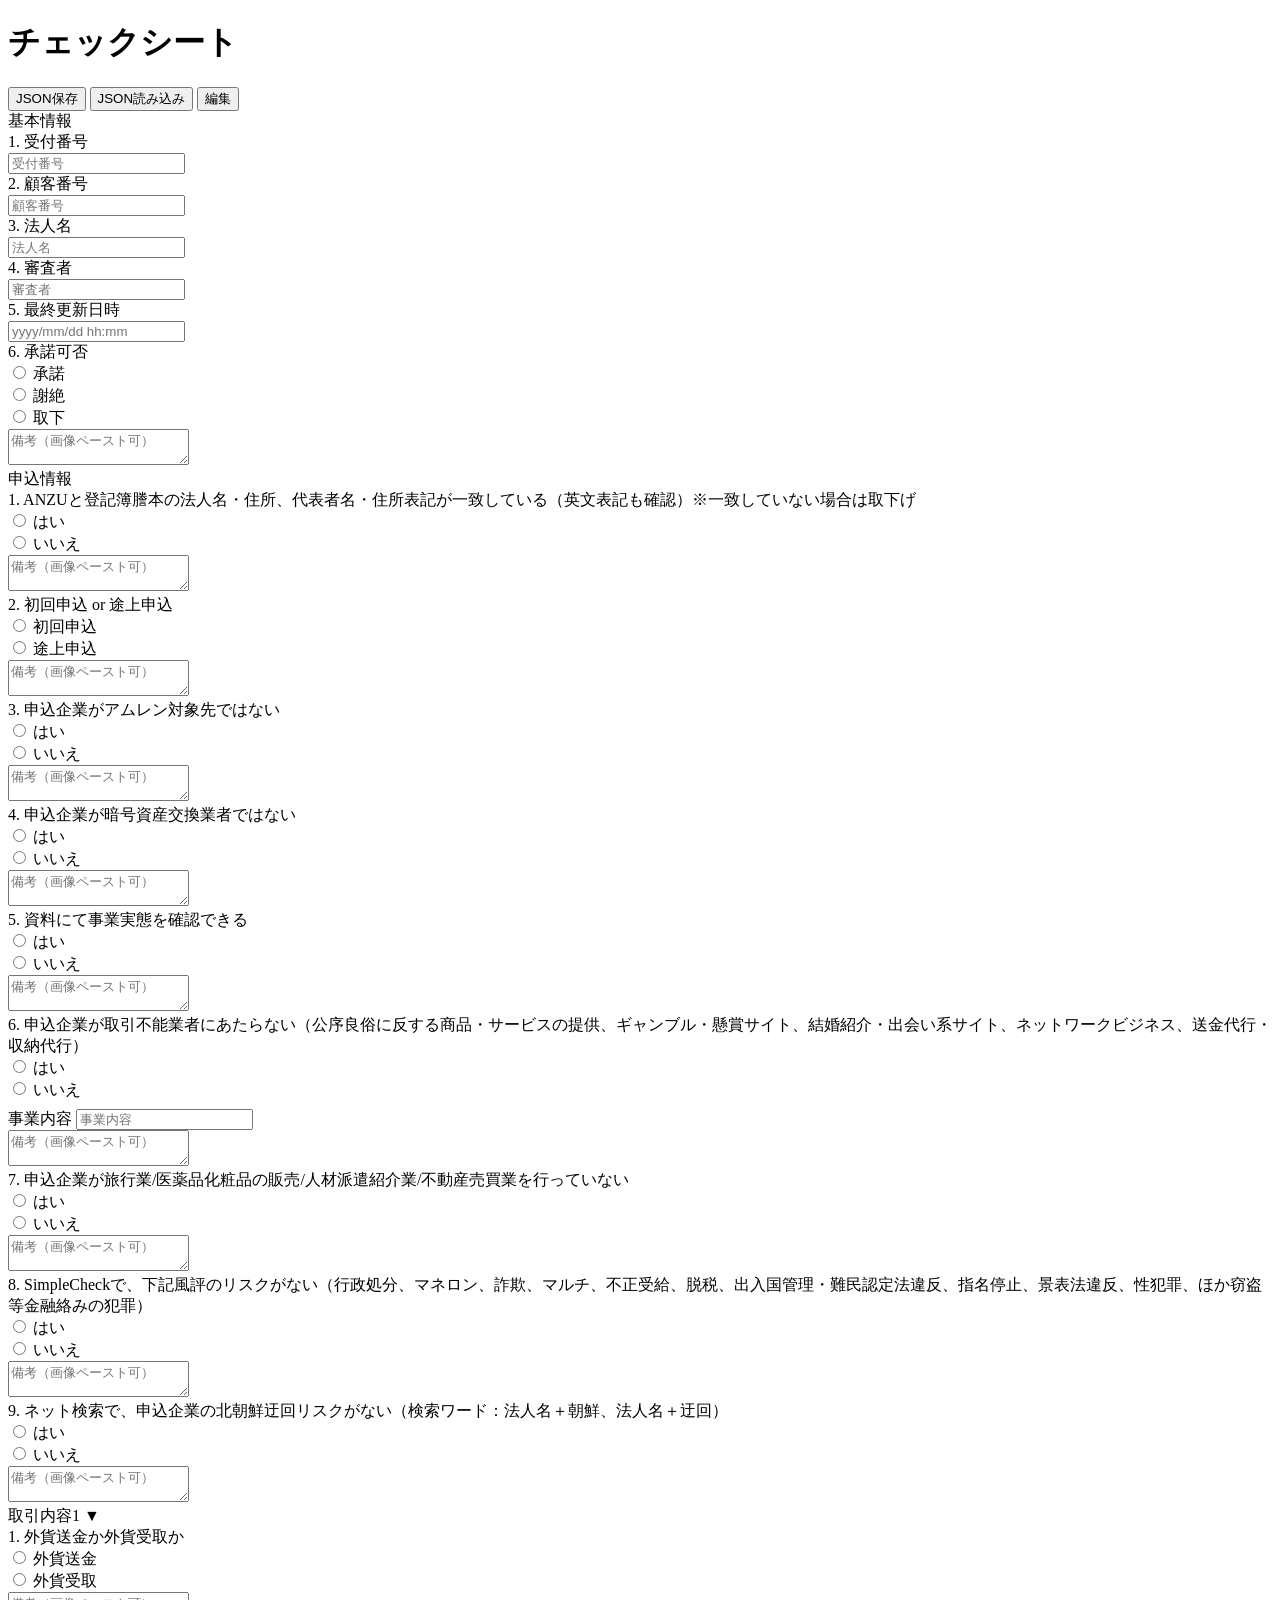
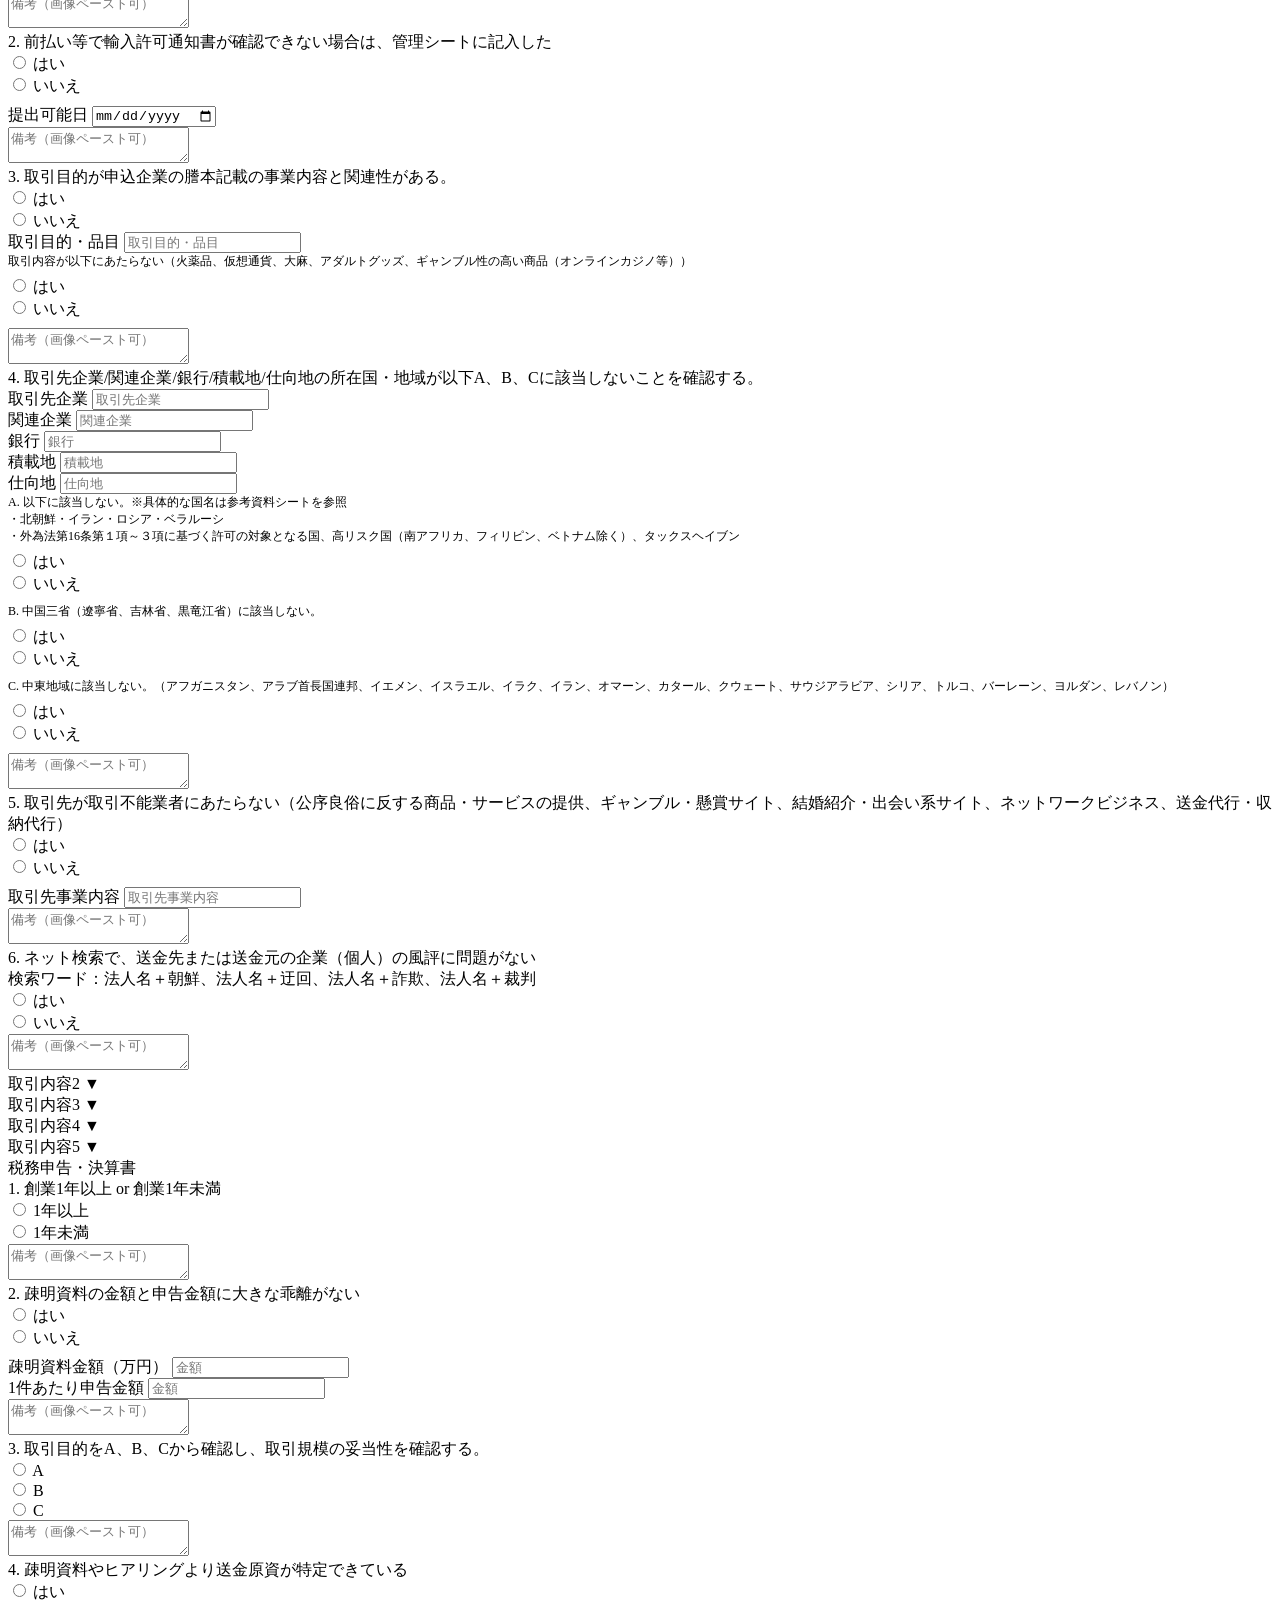
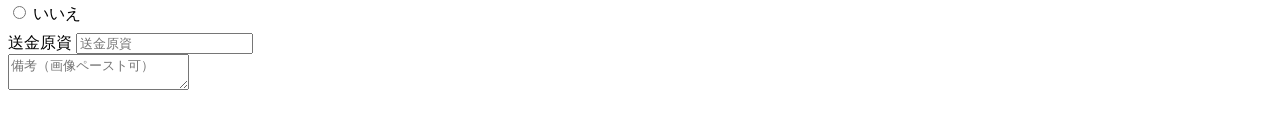
==== index.html @ 04774660 "Create index.html" ====
<!DOCTYPE html>
<html lang="ja">
<head>
    <meta charset="UTF-8">
    <meta name="viewport" content="width=device-width, initial-scale=1.0">
    <title>チェックシート</title>
    <link rel="stylesheet" href="css/base.css">
</head>
<body>
    <div class="container">
        <div class="header">
            <h1>チェックシート</h1>
            <div class="button-group">
                <button class="btn" onclick="saveToJSON()">JSON保存</button>
                <button class="btn" onclick="document.getElementById('loadFile').click()">JSON読み込み</button>
                <input type="file" id="loadFile" accept=".json" style="display: none;" onchange="loadFromJSON(event)">
                <button class="btn" id="editButton" onclick="enableEditMode()">編集</button>
            </div>
        </div>

        <!-- 基本情報セクション -->
        <div class="section">
            <div class="section-header">基本情報</div>
            <div class="section-content basic-info">
                <div class="question-row">
                    <div class="question-title">1. 受付番号</div>
                    <div class="question-input">
                        <input type="number" class="form-control" data-field="receptionNumber" placeholder="受付番号">
                    </div>
                </div>
                
                <div class="question-row">
                    <div class="question-title">2. 顧客番号</div>
                    <div class="question-input">
                        <input type="number" class="form-control" data-field="customerNumber" placeholder="顧客番号">
                    </div>
                </div>
                
                <div class="question-row">
                    <div class="question-title">3. 法人名</div>
                    <div class="question-input">
                        <input type="text" class="form-control" data-field="companyName" placeholder="法人名">
                    </div>
                </div>
                
                <div class="question-row">
                    <div class="question-title">4. 審査者</div>
                    <div class="question-input">
                        <input type="text" class="form-control" data-field="reviewer" placeholder="審査者">
                    </div>
                </div>
                
                <div class="question-row">
                    <div class="question-title">5. 最終更新日時</div>
                    <div class="question-input">
                        <input type="text" class="form-control" data-field="lastUpdateDate" readonly placeholder="yyyy/mm/dd hh:mm">
                    </div>
                </div>
                
                <div class="question-row">
                    <div class="question-title">6. 承諾可否</div>
                    <div class="question-input">
                        <div class="radio-group">
                            <div class="radio-item">
                                <input type="radio" name="approvalStatus" value="承諾" data-field="approvalStatus" id="approval-yes">
                                <label for="approval-yes">承諾</label>
                            </div>
                            <div class="radio-item">
                                <input type="radio" name="approvalStatus" value="謝絶" data-field="approvalStatus" id="approval-no">
                                <label for="approval-no">謝絶</label>
                            </div>
                            <div class="radio-item">
                                <input type="radio" name="approvalStatus" value="取下" data-field="approvalStatus" id="approval-withdraw">
                                <label for="approval-withdraw">取下</label>
                            </div>
                        </div>
                        <div class="remarks-section">
                            
                            <textarea class="remarks-textarea" data-field="basic-info_comment" placeholder="備考（画像ペースト可）" onpaste="handlePaste(event, 'basic-info_image')"></textarea>
                            <div class="image-thumbnails" data-images="basic-info_image">
                        </div>
                    </div>
                </div>
            </div>
        </div>

        <!-- 申込情報セクション -->
        <div class="section">
            <div class="section-header">申込情報</div>
            <div class="section-content">
                <div class="question-row">
                    <div class="question-title">1. ANZUと登記簿謄本の法人名・住所、代表者名・住所表記が一致している（英文表記も確認）※一致していない場合は取下げ</div>
                    <div class="question-input">
                        <div class="radio-group">
                            <div class="radio-item">
                                <input type="radio" name="nameAddressMatch" value="はい" data-field="nameAddressMatch" id="name-match-yes">
                                <label for="name-match-yes">はい</label>
                            </div>
                            <div class="radio-item">
                                <input type="radio" name="nameAddressMatch" value="いいえ" data-field="nameAddressMatch" id="name-match-no">
                                <label for="name-match-no">いいえ</label>
                            </div>
                        </div>
                    </div>
                    <div class="remarks-section">
                        
                        <textarea class="remarks-textarea" data-field="applicant_q1_comment" placeholder="備考（画像ペースト可）" onpaste="handlePaste(event, 'applicant_q1_image')"></textarea>
                        <div class="image-thumbnails" data-images="applicant_q1_image"></div>
                        
                    </div>
                </div>

                <div class="question-row">
                    <div class="question-title">2. 初回申込 or 途上申込</div>
                    <div class="question-input">
                        <div class="radio-group">
                            <div class="radio-item">
                                <input type="radio" name="applicationType" value="初回申込" data-field="applicationType" id="first-app" onchange="updateDynamicFields()">
                                <label for="first-app">初回申込</label>
                            </div>
                            <div class="radio-item">
                                <input type="radio" name="applicationType" value="途上申込" data-field="applicationType" id="ongoing-app" onchange="updateDynamicFields()">
                                <label for="ongoing-app">途上申込</label>
                            </div>
                        </div>
                        
                        <div class="nested-question" id="changeContentQuestion" style="display: none;">
                            <div style="font-size: 12px; margin-bottom: 6px;">変更内容が以下のいずれかである。（利用目的、取引金額、取引件数）</div>
                            <div class="radio-group">
                                <div class="radio-item">
                                    <input type="radio" name="changeContent" value="はい" data-field="changeContent" id="change-yes" onchange="updateDynamicFields()">
                                    <label for="change-yes">はい</label>
                                </div>
                                <div class="radio-item">
                                    <input type="radio" name="changeContent" value="いいえ" data-field="changeContent" id="change-no" onchange="updateDynamicFields()">
                                    <label for="change-no">いいえ</label>
                                </div>
                            </div>
                        </div>
                    </div>
                    <div class="remarks-section">
                        
                        <textarea class="remarks-textarea" data-field="applicant_q2_comment" placeholder="備考（画像ペースト可）" onpaste="handlePaste(event, 'applicant_q2_image')"></textarea>
                        <div class="image-thumbnails" data-images="applicant_q2_image"></div>
                    </div>
                </div>

                <div class="question-row" data-dynamic="applicant_q3">
                    <div class="question-title">3. 申込企業がアムレン対象先ではない</div>
                    <div class="question-input">
                        <div class="radio-group">
                            <div class="radio-item">
                                <input type="radio" name="notAmren" value="はい" data-field="notAmren" id="not-amren-yes">
                                <label for="not-amren-yes">はい</label>
                            </div>
                            <div class="radio-item">
                                <input type="radio" name="notAmren" value="いいえ" data-field="notAmren" id="not-amren-no">
                                <label for="not-amren-no">いいえ</label>
                            </div>
                        </div>
                    </div>
                    <div class="remarks-section">
                        
                        <textarea class="remarks-textarea" data-field="applicant_q3_comment" placeholder="備考（画像ペースト可）" onpaste="handlePaste(event, 'applicant_q3_image')"></textarea>
                        <div class="image-thumbnails" data-images="applicant_q3_image"></div>
                        
                    </div>
                </div>

                <div class="question-row" data-dynamic="applicant_q4">
                    <div class="question-title">4. 申込企業が暗号資産交換業者ではない</div>
                    <div class="question-input">
                        <div class="radio-group">
                            <div class="radio-item">
                                <input type="radio" name="notCryptoExchange" value="はい" data-field="notCryptoExchange" id="not-crypto-yes" onchange="updateDynamicFields()">
                                <label for="not-crypto-yes">はい</label>
                            </div>
                            <div class="radio-item">
                                <input type="radio" name="notCryptoExchange" value="いいえ" data-field="notCryptoExchange" id="not-crypto-no" onchange="updateDynamicFields()">
                                <label for="not-crypto-no">いいえ</label>
                            </div>
                        </div>
                        
                        <div class="nested-question" id="cryptoQuestions" style="display: none;">
                            <div style="font-size: 12px; margin-bottom: 6px;">USD・JPYは取り扱いができないことについて顧客了承を得た</div>
                            <div class="radio-group" style="margin-bottom: 8px;">
                                <div class="radio-item">
                                    <input type="radio" name="cryptoUsdJpyConsent" value="はい" data-field="cryptoUsdJpyConsent" id="crypto-consent-yes">
                                    <label for="crypto-consent-yes">はい</label>
                                </div>
                                <div class="radio-item">
                                    <input type="radio" name="cryptoUsdJpyConsent" value="いいえ" data-field="cryptoUsdJpyConsent" id="crypto-consent-no">
                                    <label for="crypto-consent-no">いいえ</label>
                                </div>
                            </div>
                            
                            <div style="font-size: 12px; margin-bottom: 6px;">【別紙2】外貨送金サービス_事前登録届出書を受領した</div>
                            <div class="radio-group">
                                <div class="radio-item">
                                    <input type="radio" name="cryptoRegistrationReceived" value="はい" data-field="cryptoRegistrationReceived" id="crypto-reg-yes">
                                    <label for="crypto-reg-yes">はい</label>
                                </div>
                                <div class="radio-item">
                                    <input type="radio" name="cryptoRegistrationReceived" value="いいえ" data-field="cryptoRegistrationReceived" id="crypto-reg-no">
                                    <label for="crypto-reg-no">いいえ</label>
                                </div>
                            </div>
                        </div>
                    </div>
                    <div class="remarks-section">
                        
                        <textarea class="remarks-textarea" data-field="applicant_q4_comment" placeholder="備考（画像ペースト可）" onpaste="handlePaste(event, 'applicant_q4_image')"></textarea>
                        <div class="image-thumbnails" data-images="applicant_q4_image"></div>
                        
                    </div>
                </div>

                <div class="question-row" data-dynamic="applicant_q5">
                    <div class="question-title">5. 資料にて事業実態を確認できる</div>
                    <div class="question-input">
                        <div class="radio-group">
                            <div class="radio-item">
                                <input type="radio" name="businessVerified" value="はい" data-field="businessVerified" id="business-verified-yes">
                                <label for="business-verified-yes">はい</label>
                            </div>
                            <div class="radio-item">
                                <input type="radio" name="businessVerified" value="いいえ" data-field="businessVerified" id="business-verified-no">
                                <label for="business-verified-no">いいえ</label>
                            </div>
                        </div>
                    </div>
                    <div class="remarks-section">
                        
                        <textarea class="remarks-textarea" data-field="applicant_q5_comment" placeholder="備考（画像ペースト可）" onpaste="handlePaste(event, 'applicant_q5_image')"></textarea>
                        <div class="image-thumbnails" data-images="applicant_q5_image"></div>
                        
                    </div>
                </div>

                <div class="question-row" data-dynamic="applicant_q6">
                    <div class="question-title">6. 申込企業が取引不能業者にあたらない（公序良俗に反する商品・サービスの提供、ギャンブル・懸賞サイト、結婚紹介・出会い系サイト、ネットワークビジネス、送金代行・収納代行）</div>
                    <div class="question-input">
                        <div class="radio-group">
                            <div class="radio-item">
                                <input type="radio" name="notProhibited" value="はい" data-field="notProhibited" id="not-prohibited-yes">
                                <label for="not-prohibited-yes">はい</label>
                            </div>
                            <div class="radio-item">
                                <input type="radio" name="notProhibited" value="いいえ" data-field="notProhibited" id="not-prohibited-no">
                                <label for="not-prohibited-no">いいえ</label>
                            </div>
                        </div>
                        <div class="input-group" style="margin-top: 8px;">
                            <label>事業内容</label>
                            <input type="text" class="form-control" data-field="businessContent" placeholder="事業内容">
                        </div>
                    </div>
                    <div class="remarks-section">
                        
                        <textarea class="remarks-textarea" data-field="applicant_q6_comment" placeholder="備考（画像ペースト可）" onpaste="handlePaste(event, 'applicant_q6_image')"></textarea>
                        <div class="image-thumbnails" data-images="applicant_q6_image"></div>
                        
                    </div>
                </div>

                <div class="question-row" data-dynamic="applicant_q7">
                    <div class="question-title">7. 申込企業が旅行業/医薬品化粧品の販売/人材派遣紹介業/不動産売買業を行っていない</div>
                    <div class="question-input">
                        <div class="radio-group">
                            <div class="radio-item">
                                <input type="radio" name="notRegulatedBusiness" value="はい" data-field="notRegulatedBusiness" id="not-regulated-yes" onchange="updateDynamicFields()">
                                <label for="not-regulated-yes">はい</label>
                            </div>
                            <div class="radio-item">
                                <input type="radio" name="notRegulatedBusiness" value="いいえ" data-field="notRegulatedBusiness" id="not-regulated-no" onchange="updateDynamicFields()">
                                <label for="not-regulated-no">いいえ</label>
                            </div>
                        </div>
                        
                        <div class="nested-question" id="licenseQuestions" style="display: none;">
                            <div style="font-size: 12px; margin-bottom: 6px;">事業許認可や免許が資料で確認できる</div>
                            <div class="radio-group" style="margin-bottom: 8px;">
                                <div class="radio-item">
                                    <input type="radio" name="businessLicense" value="はい" data-field="businessLicense" id="license-yes">
                                    <label for="license-yes">はい</label>
                                </div>
                                <div class="radio-item">
                                    <input type="radio" name="businessLicense" value="いいえ" data-field="businessLicense" id="license-no">
                                    <label for="license-no">いいえ</label>
                                </div>
                                <div class="radio-item">
                                    <input type="radio" name="businessLicense" value="不要" data-field="businessLicense" id="license-na">
                                    <label for="license-na">不要</label>
                                </div>
                            </div>
                            <div class="input-group">
                                <label>許認可名</label>
                                <input type="text" class="form-control" data-field="licenseType" placeholder="許認可名">
                            </div>
                        </div>
                    </div>
                    <div class="remarks-section">
                        
                        <textarea class="remarks-textarea" data-field="applicant_q7_comment" placeholder="備考（画像ペースト可）" onpaste="handlePaste(event, 'applicant_q7_image')"></textarea>
                        <div class="image-thumbnails" data-images="applicant_q7_image"></div>
                        
                    </div>
                </div>

                <div class="question-row" data-dynamic="applicant_q8">
                    <div class="question-title">8. SimpleCheckで、下記風評のリスクがない（行政処分、マネロン、詐欺、マルチ、不正受給、脱税、出入国管理・難民認定法違反、指名停止、景表法違反、性犯罪、ほか窃盗等金融絡みの犯罪）</div>
                    <div class="question-input">
                        <div class="radio-group">
                            <div class="radio-item">
                                <input type="radio" name="noReputationRisk" value="はい" data-field="noReputationRisk" id="no-reputation-risk-yes">
                                <label for="no-reputation-risk-yes">はい</label>
                            </div>
                            <div class="radio-item">
                                <input type="radio" name="noReputationRisk" value="いいえ" data-field="noReputationRisk" id="no-reputation-risk-no">
                                <label for="no-reputation-risk-no">いいえ</label>
                            </div>
                        </div>
                    </div>
                    <div class="remarks-section">
                        
                        <textarea class="remarks-textarea" data-field="applicant_q8_comment" placeholder="備考（画像ペースト可）" onpaste="handlePaste(event, 'applicant_q8_image')"></textarea>
                        <div class="image-thumbnails" data-images="applicant_q8_image"></div>
                        
                    </div>
                </div>

                <div class="question-row" data-dynamic="applicant_q9">
                    <div class="question-title">9. ネット検索で、申込企業の北朝鮮迂回リスクがない（検索ワード：法人名＋朝鮮、法人名＋迂回）</div>
                    <div class="question-input">
                        <div class="radio-group">
                            <div class="radio-item">
                                <input type="radio" name="noNorthKoreaRisk" value="はい" data-field="noNorthKoreaRisk" id="no-nk-risk-yes">
                                <label for="no-nk-risk-yes">はい</label>
                            </div>
                            <div class="radio-item">
                                <input type="radio" name="noNorthKoreaRisk" value="いいえ" data-field="noNorthKoreaRisk" id="no-nk-risk-no">
                                <label for="no-nk-risk-no">いいえ</label>
                            </div>
                        </div>
                    </div>
                    <div class="remarks-section">
                        
                        <textarea class="remarks-textarea" data-field="applicant_q9_comment" placeholder="備考（画像ペースト可）" onpaste="handlePaste(event, 'applicant_q9_image')"></textarea>
                        <div class="image-thumbnails" data-images="applicant_q9_image"></div>
                        
                    </div>
                </div>
            </div>
        </div>

        <!-- 取引内容セクション（アコーディオン） -->
        <div id="transactionSections">
            <!-- 取引内容1 -->
            <div class="accordion" data-section="1">
                <div class="accordion-header" onclick="toggleAccordion(this)">
                    <span>取引内容1</span>
                    <span class="accordion-toggle">▼</span>
                </div>
                <div class="accordion-content">
                    <div class="question-row">
                        <div class="question-title">1. 外貨送金か外貨受取か</div>
                        <div class="question-input">
                            <div class="radio-group">
                                <div class="radio-item">
                                    <input type="radio" name="transactionType_1" value="外貨送金" data-field="transactionType_1" id="type-send-1">
                                    <label for="type-send-1">外貨送金</label>
                                </div>
                                <div class="radio-item">
                                    <input type="radio" name="transactionType_1" value="外貨受取" data-field="transactionType_1" id="type-receive-1">
                                    <label for="type-receive-1">外貨受取</label>
                                </div>
                            </div>
                        </div>
                        <div class="remarks-section">
                            
                            <textarea class="remarks-textarea" data-field="transaction_q1_1_comment" placeholder="備考（画像ペースト可）" onpaste="handlePaste(event, 'transaction_q1_1_image')"></textarea>
                            <div class="image-thumbnails" data-images="transaction_q1_1_image"></div>
                            
                        </div>
                    </div>

                    <div class="question-row" data-dynamic="transaction_q2_1">
                        <div class="question-title">2. 前払い等で輸入許可通知書が確認できない場合は、管理シートに記入した</div>
                        <div class="question-input">
                            <div class="radio-group">
                                <div class="radio-item">
                                    <input type="radio" name="managementSheetFilled_1" value="はい" data-field="managementSheetFilled_1" id="mgmt-yes-1">
                                    <label for="mgmt-yes-1">はい</label>
                                </div>
                                <div class="radio-item">
                                    <input type="radio" name="managementSheetFilled_1" value="いいえ" data-field="managementSheetFilled_1" id="mgmt-no-1">
                                    <label for="mgmt-no-1">いいえ</label>
                                </div>
                            </div>
                            <div class="input-group" style="margin-top: 8px;">
                                <label>提出可能日</label>
                                <input type="date" class="form-control" data-field="submissionDate_1">
                            </div>
                        </div>
                        <div class="remarks-section">
                            
                            <textarea class="remarks-textarea" data-field="transaction_q2_1_comment" placeholder="備考（画像ペースト可）" onpaste="handlePaste(event, 'transaction_q2_1_image')"></textarea>
                            <div class="image-thumbnails" data-images="transaction_q2_1_image"></div>
                            
                        </div>
                    </div>

                    <div class="question-row" data-dynamic="transaction_q3_1">
                        <div class="question-title">3. 取引目的が申込企業の謄本記載の事業内容と関連性がある。</div>
                        <div class="question-input">
                            <div class="radio-group">
                                <div class="radio-item">
                                    <input type="radio" name="transactionPurposeRelated_1" value="はい" data-field="transactionPurposeRelated_1" id="purpose-yes-1">
                                    <label for="purpose-yes-1">はい</label>
                                </div>
                                <div class="radio-item">
                                    <input type="radio" name="transactionPurposeRelated_1" value="いいえ" data-field="transactionPurposeRelated_1" id="purpose-no-1">
                                    <label for="purpose-no-1">いいえ</label>
                                </div>
                            </div>
                            <div class="input-group">
                                <label>取引目的・品目</label>
                                <input type="text" class="form-control" data-field="transactionPurposeItems_1" placeholder="取引目的・品目">
                            </div>                            
                            <div class="nested-question">
                                <div style="font-size: 12px; margin-bottom: 6px;">取引内容が以下にあたらない（火薬品、仮想通貨、大麻、アダルトグッズ、ギャンブル性の高い商品（オンラインカジノ等））</div>
                                <div class="radio-group" style="margin-bottom: 8px;">
                                    <div class="radio-item">
                                        <input type="radio" name="transactionContentSafe_1" value="はい" data-field="transactionContentSafe_1" id="content-safe-yes-1">
                                        <label for="content-safe-yes-1">はい</label>
                                    </div>
                                    <div class="radio-item">
                                        <input type="radio" name="transactionContentSafe_1" value="いいえ" data-field="transactionContentSafe_1" id="content-safe-no-1">
                                        <label for="content-safe-no-1">いいえ</label>
                                    </div>
                                </div>
                            </div>
                        </div>
                        <div class="remarks-section">
                            
                            <textarea class="remarks-textarea" data-field="transaction_q3_1_comment" placeholder="備考（画像ペースト可）" onpaste="handlePaste(event, 'transaction_q3_1_image')"></textarea>
                            <div class="image-thumbnails" data-images="transaction_q3_1_image"></div>
                            
                        </div>
                    </div>

                    <div class="question-row">
                        <div class="question-title">4. 取引先企業/関連企業/銀行/積載地/仕向地の所在国・地域が以下A、B、Cに該当しないことを確認する。</div>
                        <div class="question-input">
                            <div class="grid-2">
                                <div class="input-group">
                                    <label>取引先企業</label>
                                    <input type="text" class="form-control" data-field="partnerCompany_1" placeholder="取引先企業">
                                </div>
                                <div class="input-group">
                                    <label>関連企業</label>
                                    <input type="text" class="form-control" data-field="relatedCompany_1" placeholder="関連企業">
                                </div>
                                <div class="input-group">
                                    <label>銀行</label>
                                    <input type="text" class="form-control" data-field="bank_1" placeholder="銀行">
                                </div>
                                <div class="input-group">
                                    <label>積載地</label>
                                    <input type="text" class="form-control" data-field="loadingLocation_1" placeholder="積載地">
                                </div>
                                <div class="input-group">
                                    <label>仕向地</label>
                                    <input type="text" class="form-control" data-field="destination_1" placeholder="仕向地">
                                </div>
                            </div>
                            
                            <div class="nested-question">
                                <div style="font-size: 12px; margin-bottom: 6px;">A. 以下に該当しない。※具体的な国名は参考資料シートを参照<br>・北朝鮮・イラン・ロシア・ベラルーシ<br>・外為法第16条第１項～３項に基づく許可の対象となる国、高リスク国（南アフリカ、フィリピン、ベトナム除く）、タックスヘイブン</div>
                                <div class="radio-group" style="margin-bottom: 8px;">
                                    <div class="radio-item">
                                        <input type="radio" name="locationCheckA_1" value="はい" data-field="locationCheckA_1" id="loc-a-yes-1">
                                        <label for="loc-a-yes-1">はい</label>
                                    </div>
                                    <div class="radio-item">
                                        <input type="radio" name="locationCheckA_1" value="いいえ" data-field="locationCheckA_1" id="loc-a-no-1">
                                        <label for="loc-a-no-1">いいえ</label>
                                    </div>
                                </div>
                                
                                <div style="font-size: 12px; margin-bottom: 6px;">B. 中国三省（遼寧省、吉林省、黒竜江省）に該当しない。</div>
                                <div class="radio-group" style="margin-bottom: 8px;">
                                    <div class="radio-item">
                                        <input type="radio" name="locationCheckB_1" value="はい" data-field="locationCheckB_1" id="loc-b-yes-1" onchange="updateLocationFields(1)">
                                        <label for="loc-b-yes-1">はい</label>
                                    </div>
                                    <div class="radio-item">
                                        <input type="radio" name="locationCheckB_1" value="いいえ" data-field="locationCheckB_1" id="loc-b-no-1" onchange="updateLocationFields(1)">
                                        <label for="loc-b-no-1">いいえ</label>
                                    </div>
                                </div>
                                
                                <div id="chinaQuestion_1" style="display: none; margin-left: 16px; margin-bottom: 8px;">
                                    <div style="font-size: 12px; margin-bottom: 6px;">取引品目が北朝鮮特産品にあたらない（海産物、サルトリイバラの葉など）</div>
                                    <div class="radio-group">
                                        <div class="radio-item">
                                            <input type="radio" name="notNKSpecialty_1" value="はい" data-field="notNKSpecialty_1" id="nk-specialty-yes-1">
                                            <label for="nk-specialty-yes-1">はい</label>
                                        </div>
                                        <div class="radio-item">
                                            <input type="radio" name="notNKSpecialty_1" value="いいえ" data-field="notNKSpecialty_1" id="nk-specialty-no-1">
                                            <label for="nk-specialty-no-1">いいえ</label>
                                        </div>
                                    </div>
                                </div>
                                
                                <div style="font-size: 12px; margin-bottom: 6px;">C. 中東地域に該当しない。（アフガニスタン、アラブ首長国連邦、イエメン、イスラエル、イラク、イラン、オマーン、カタール、クウェート、サウジアラビア、シリア、トルコ、バーレーン、ヨルダン、レバノン）</div>
                                <div class="radio-group" style="margin-bottom: 8px;">
                                    <div class="radio-item">
                                        <input type="radio" name="locationCheckC_1" value="はい" data-field="locationCheckC_1" id="loc-c-yes-1" onchange="updateLocationFields(1)">
                                        <label for="loc-c-yes-1">はい</label>
                                    </div>
                                    <div class="radio-item">
                                        <input type="radio" name="locationCheckC_1" value="いいえ" data-field="locationCheckC_1" id="loc-c-no-1" onchange="updateLocationFields(1)">
                                        <label for="loc-c-no-1">いいえ</label>
                                    </div>
                                </div>
                                
                                <div id="middleEastQuestion_1" style="display: none; margin-left: 16px;">
                                    <div style="font-size: 12px; margin-bottom: 6px;">取引品目が「中古車」ではない</div>
                                    <div class="radio-group">
                                        <div class="radio-item">
                                            <input type="radio" name="notUsedCar_1" value="はい" data-field="notUsedCar_1" id="used-car-yes-1">
                                            <label for="used-car-yes-1">はい</label>
                                        </div>
                                        <div class="radio-item">
                                            <input type="radio" name="notUsedCar_1" value="いいえ" data-field="notUsedCar_1" id="used-car-no-1">
                                            <label for="used-car-no-1">いいえ</label>
                                        </div>
                                    </div>
                                </div>
                            </div>
                        </div>
                        <div class="remarks-section">
                            
                            <textarea class="remarks-textarea" data-field="transaction_q4_1_comment" placeholder="備考（画像ペースト可）" onpaste="handlePaste(event, 'transaction_q4_1_image')"></textarea>
                            <div class="image-thumbnails" data-images="transaction_q4_1_image"></div>
                            
                        </div>
                    </div>

                    <div class="question-row" data-dynamic="transaction_q5_1">
                        <div class="question-title">5. 取引先が取引不能業者にあたらない（公序良俗に反する商品・サービスの提供、ギャンブル・懸賞サイト、結婚紹介・出会い系サイト、ネットワークビジネス、送金代行・収納代行）</div>
                        <div class="question-input">
                            <div class="radio-group">
                                <div class="radio-item">
                                    <input type="radio" name="partnerNotProhibited_1" value="はい" data-field="partnerNotProhibited_1" id="partner-ok-yes-1">
                                    <label for="partner-ok-yes-1">はい</label>
                                </div>
                                <div class="radio-item">
                                    <input type="radio" name="partnerNotProhibited_1" value="いいえ" data-field="partnerNotProhibited_1" id="partner-ok-no-1">
                                    <label for="partner-ok-no-1">いいえ</label>
                                </div>
                            </div>
                            <div class="input-group" style="margin-top: 8px;">
                                <label>取引先事業内容</label>
                                <input type="text" class="form-control" data-field="partnerBusinessContent_1" placeholder="取引先事業内容">
                            </div>
                        </div>
                        <div class="remarks-section">
                            
                            <textarea class="remarks-textarea" data-field="transaction_q5_1_comment" placeholder="備考（画像ペースト可）" onpaste="handlePaste(event, 'transaction_q5_1_image')"></textarea>
                            <div class="image-thumbnails" data-images="transaction_q5_1_image"></div>
                            
                        </div>
                    </div>

                    <div class="question-row" data-dynamic="transaction_q6_1">
                        <div class="question-title">6. ネット検索で、送金先または送金元の企業（個人）の風評に問題がない<br>検索ワード：法人名＋朝鮮、法人名＋迂回、法人名＋詐欺、法人名＋裁判</div>
                        <div class="question-input">
                            <div class="radio-group">
                                <div class="radio-item">
                                    <input type="radio" name="noPartnerReputationRisk_1" value="はい" data-field="noPartnerReputationRisk_1" id="partner-rep-yes-1">
                                    <label for="partner-rep-yes-1">はい</label>
                                </div>
                                <div class="radio-item">
                                    <input type="radio" name="noPartnerReputationRisk_1" value="いいえ" data-field="noPartnerReputationRisk_1" id="partner-rep-no-1">
                                    <label for="partner-rep-no-1">いいえ</label>
                                </div>
                            </div>
                        </div>
                        <div class="remarks-section">
                            
                            <textarea class="remarks-textarea" data-field="transaction_q6_1_comment" placeholder="備考（画像ペースト可）" onpaste="handlePaste(event, 'transaction_q6_1_image')"></textarea>
                            <div class="image-thumbnails" data-images="transaction_q6_1_image"></div>
                            
                        </div>
                    </div>
                </div>
            </div>

            <!-- 取引内容2-5も同様の構造 -->
            <div class="accordion" data-section="2">
                <div class="accordion-header" onclick="toggleAccordion(this)">
                    <span>取引内容2</span>
                    <span class="accordion-toggle">▼</span>
                </div>
                <div class="accordion-content">
                    <!-- 取引内容2の質問項目（1と同じ構造で、IDと名前を_2に変更） -->
                    <!-- 簡潔化のため詳細は省略し、JavaScript側で動的生成 -->
                </div>
            </div>

            <div class="accordion" data-section="3">
                <div class="accordion-header" onclick="toggleAccordion(this)">
                    <span>取引内容3</span>
                    <span class="accordion-toggle">▼</span>
                </div>
                <div class="accordion-content"></div>
            </div>

            <div class="accordion" data-section="4">
                <div class="accordion-header" onclick="toggleAccordion(this)">
                    <span>取引内容4</span>
                    <span class="accordion-toggle">▼</span>
                </div>
                <div class="accordion-content"></div>
            </div>

            <div class="accordion" data-section="5">
                <div class="accordion-header" onclick="toggleAccordion(this)">
                    <span>取引内容5</span>
                    <span class="accordion-toggle">▼</span>
                </div>
                <div class="accordion-content"></div>
            </div>
        </div>

        <!-- 税務申告・決算書セクション -->
        <div class="section">
            <div class="section-header">税務申告・決算書</div>
            <div class="section-content" data-dynamic="tax-section">
                <div class="question-row">
                    <div class="question-title">1. 創業1年以上 or 創業1年未満</div>
                    <div class="question-input">
                        <div class="radio-group">
                            <div class="radio-item">
                                <input type="radio" name="businessAge" value="1年以上" data-field="businessAge" id="age-over" onchange="updateBusinessAgeFields()">
                                <label for="age-over">1年以上</label>
                            </div>
                            <div class="radio-item">
                                <input type="radio" name="businessAge" value="1年未満" data-field="businessAge" id="age-under" onchange="updateBusinessAgeFields()">
                                <label for="age-under">1年未満</label>
                            </div>
                        </div>
                        
                        <div class="nested-question" id="businessOver1YearQuestions" style="display: none;">
                            <div style="font-size: 12px; margin-bottom: 6px;">税務申告完了を確認できる</div>
                            <div class="radio-group" style="margin-bottom: 8px;">
                                <div class="radio-item">
                                    <input type="radio" name="taxReturnCompleted" value="はい" data-field="taxReturnCompleted" id="tax-yes">
                                    <label for="tax-yes">はい</label>
                                </div>
                                <div class="radio-item">
                                    <input type="radio" name="taxReturnCompleted" value="いいえ" data-field="taxReturnCompleted" id="tax-no">
                                    <label for="tax-no">いいえ</label>
                                </div>
                            </div>
                            
                            <div style="font-size: 12px; margin-bottom: 6px;">決算書類受領済みか（貸借対照表・損益計算書）</div>
                            <div class="radio-group">
                                <div class="radio-item">
                                    <input type="radio" name="financialStatementsReceived" value="はい" data-field="financialStatementsReceived" id="financial-yes">
                                    <label for="financial-yes">はい</label>
                                </div>
                                <div class="radio-item">
                                    <input type="radio" name="financialStatementsReceived" value="いいえ" data-field="financialStatementsReceived" id="financial-no">
                                    <label for="financial-no">いいえ</label>
                                </div>
                            </div>
                        </div>
                        
                        <div class="nested-question" id="businessUnder1YearQuestions" style="display: none;">
                            <div style="font-size: 12px; margin-bottom: 6px;">以下のABいずれかを受領している<br>A：売上と仕入にかかる台帳・帳簿（税理士・会計士の署名付）<br>B：売上と仕入にかかる台帳・帳簿 ＋ メインバンクの入出金明細（売上と仕入の入出金が確認可）</div>
                            <div class="radio-group">
                                <div class="radio-item">
                                    <input type="radio" name="ledgerReceived" value="はい" data-field="ledgerReceived" id="ledger-yes">
                                    <label for="ledger-yes">はい</label>
                                </div>
                                <div class="radio-item">
                                    <input type="radio" name="ledgerReceived" value="いいえ" data-field="ledgerReceived" id="ledger-no">
                                    <label for="ledger-no">いいえ</label>
                                </div>
                            </div>
                        </div>
                    </div>
                    <div class="remarks-section">
                        
                        <textarea class="remarks-textarea" data-field="tax_q1_comment" placeholder="備考（画像ペースト可）" onpaste="handlePaste(event, 'tax_q1_image')"></textarea>
                        <div class="image-thumbnails" data-images="tax_q1_image"></div>
                        
                    </div>
                </div>

                <div class="question-row">
                    <div class="question-title">2. 疎明資料の金額と申告金額に大きな乖離がない</div>
                    <div class="question-input">
                        <div class="radio-group">
                            <div class="radio-item">
                                <input type="radio" name="amountDiscrepancyNone" value="はい" data-field="amountDiscrepancyNone" id="discrepancy-yes">
                                <label for="discrepancy-yes">はい</label>
                            </div>
                            <div class="radio-item">
                                <input type="radio" name="amountDiscrepancyNone" value="いいえ" data-field="amountDiscrepancyNone" id="discrepancy-no">
                                <label for="discrepancy-no">いいえ</label>
                            </div>
                        </div>
                        <div class="grid-2" style="margin-top: 8px;">
                            <div class="input-group">
                                <label>疎明資料金額（万円）</label>
                                <input type="number" class="form-control" data-field="evidenceAmount" placeholder="金額">
                            </div>
                            <div class="input-group">
                                <label>1件あたり申告金額</label>
                                <input type="number" class="form-control" data-field="declaredAmountPerCase" placeholder="金額">
                            </div>
                        </div>
                    </div>
                    <div class="remarks-section">
                        
                        <textarea class="remarks-textarea" data-field="tax_q2_comment" placeholder="備考（画像ペースト可）" onpaste="handlePaste(event, 'tax_q2_image')"></textarea>
                        <div class="image-thumbnails" data-images="tax_q2_image"></div>
                        
                    </div>
                </div>

                <div class="question-row">
                    <div class="question-title">3. 取引目的をA、B、Cから確認し、取引規模の妥当性を確認する。</div>
                    <div class="question-input">
                        <div class="radio-group">
                            <div class="radio-item">
                                <input type="radio" name="transactionScale" value="A" data-field="transactionScale" id="scale-a" onchange="updateTransactionScaleFields()">
                                <label for="scale-a">A</label>
                            </div>
                            <div class="radio-item">
                                <input type="radio" name="transactionScale" value="B" data-field="transactionScale" id="scale-b" onchange="updateTransactionScaleFields()">
                                <label for="scale-b">B</label>
                            </div>
                            <div class="radio-item">
                                <input type="radio" name="transactionScale" value="C" data-field="transactionScale" id="scale-c" onchange="updateTransactionScaleFields()">
                                <label for="scale-c">C</label>
                            </div>
                        </div>
                        
                        <div class="nested-question" id="scaleAQuestions" style="display: none;">
                            <div style="font-size: 12px; margin-bottom: 6px;">有形・無形商材の売買/仲介貿易<br>疎明資料の金額が以下と比較して超過しない。<br>比較対象：売上高、現預金</div>
                            <div class="radio-group">
                                <div class="radio-item">
                                    <input type="radio" name="scaleAAmountValid" value="はい" data-field="scaleAAmountValid" id="scale-a-yes">
                                    <label for="scale-a-yes">はい</label>
                                </div>
                                <div class="radio-item">
                                    <input type="radio" name="scaleAAmountValid" value="いいえ" data-field="scaleAAmountValid" id="scale-a-no">
                                    <label for="scale-a-no">いいえ</label>
                                </div>
                            </div>
                        </div>
                        
                        <div class="nested-question" id="scaleBQuestions" style="display: none;">
                            <div style="font-size: 12px; margin-bottom: 6px;">自社口座、関連企業間の取引/売買以外の取引/不動産関連<br>疎明資料の金額が以下と比較して超過しない。<br>比較対象：有価証券、不動産、売上</div>
                            <div class="radio-group">
                                <div class="radio-item">
                                    <input type="radio" name="scaleBAmountValid" value="はい" data-field="scaleBAmountValid" id="scale-b-yes">
                                    <label for="scale-b-yes">はい</label>
                                </div>
                                <div class="radio-item">
                                    <input type="radio" name="scaleBAmountValid" value="いいえ" data-field="scaleBAmountValid" id="scale-b-no">
                                    <label for="scale-b-no">いいえ</label>
                                </div>
                            </div>
                        </div>
                        
                        <div class="nested-question" id="scaleCQuestions" style="display: none;">
                            <div style="font-size: 12px; margin-bottom: 6px;">出資、借入、資産運用等<br>疎明資料の金額が以下と比較して超過しない。<br>比較対象：売上高、現預金</div>
                            <div class="radio-group" style="margin-bottom: 8px;">
                                <div class="radio-item">
                                    <input type="radio" name="scaleCAmountValid" value="はい" data-field="scaleCAmountValid" id="scale-c-amount-yes">
                                    <label for="scale-c-amount-yes">はい</label>
                                </div>
                                <div class="radio-item">
                                    <input type="radio" name="scaleCAmountValid" value="いいえ" data-field="scaleCAmountValid" id="scale-c-amount-no">
                                    <label for="scale-c-amount-no">いいえ</label>
                                </div>
                            </div>
                            
                            <div style="font-size: 12px; margin-bottom: 6px;">申告の送金額と送金頻度が以下と比較して金額・頻度を超過しない<br>比較対象：疎明資料（契約書など）に記載の内容</div>
                            <div class="radio-group">
                                <div class="radio-item">
                                    <input type="radio" name="scaleCFrequencyValid" value="はい" data-field="scaleCFrequencyValid" id="scale-c-freq-yes">
                                    <label for="scale-c-freq-yes">はい</label>
                                </div>
                                <div class="radio-item">
                                    <input type="radio" name="scaleCFrequencyValid" value="いいえ" data-field="scaleCFrequencyValid" id="scale-c-freq-no">
                                    <label for="scale-c-freq-no">いいえ</label>
                                </div>
                            </div>
                        </div>
                    </div>
                    <div class="remarks-section">
                        
                        <textarea class="remarks-textarea" data-field="tax_q3_comment" placeholder="備考（画像ペースト可）" onpaste="handlePaste(event, 'tax_q3_image')"></textarea>
                        <div class="image-thumbnails" data-images="tax_q3_image"></div>
                        
                    </div>
                </div>

                <div class="question-row">
                    <div class="question-title">4. 疎明資料やヒアリングより送金原資が特定できている</div>
                    <div class="question-input">
                        <div class="radio-group">
                            <div class="radio-item">
                                <input type="radio" name="remittanceSourceIdentified" value="はい" data-field="remittanceSourceIdentified" id="source-yes">
                                <label for="source-yes">はい</label>
                            </div>
                            <div class="radio-item">
                                <input type="radio" name="remittanceSourceIdentified" value="いいえ" data-field="remittanceSourceIdentified" id="source-no">
                                <label for="source-no">いいえ</label>
                            </div>
                        </div>
                        <div class="input-group" style="margin-top: 8px;">
                            <label>送金原資</label>
                            <input type="text" class="form-control" data-field="remittanceSource" placeholder="送金原資">
                        </div>
                    </div>
                    <div class="remarks-section">
                        
                        <textarea class="remarks-textarea" data-field="tax_q4_comment" placeholder="備考（画像ペースト可）" onpaste="handlePaste(event, 'tax_q4_image')"></textarea>
                        <div class="image-thumbnails" data-images="tax_q4_image"></div>
                        
                    </div>
                </div>
            </div>
        </div>
    </div>

    <!-- 画像拡大モーダル -->
    <div class="modal" id="imageModal" onclick="closeModal()">
        <div class="modal-content">
            <img class="modal-image" id="modalImage" onclick="event.stopPropagation()">
        </div>
    </div>

    <script src="main.js"></script>
</body>
</html>
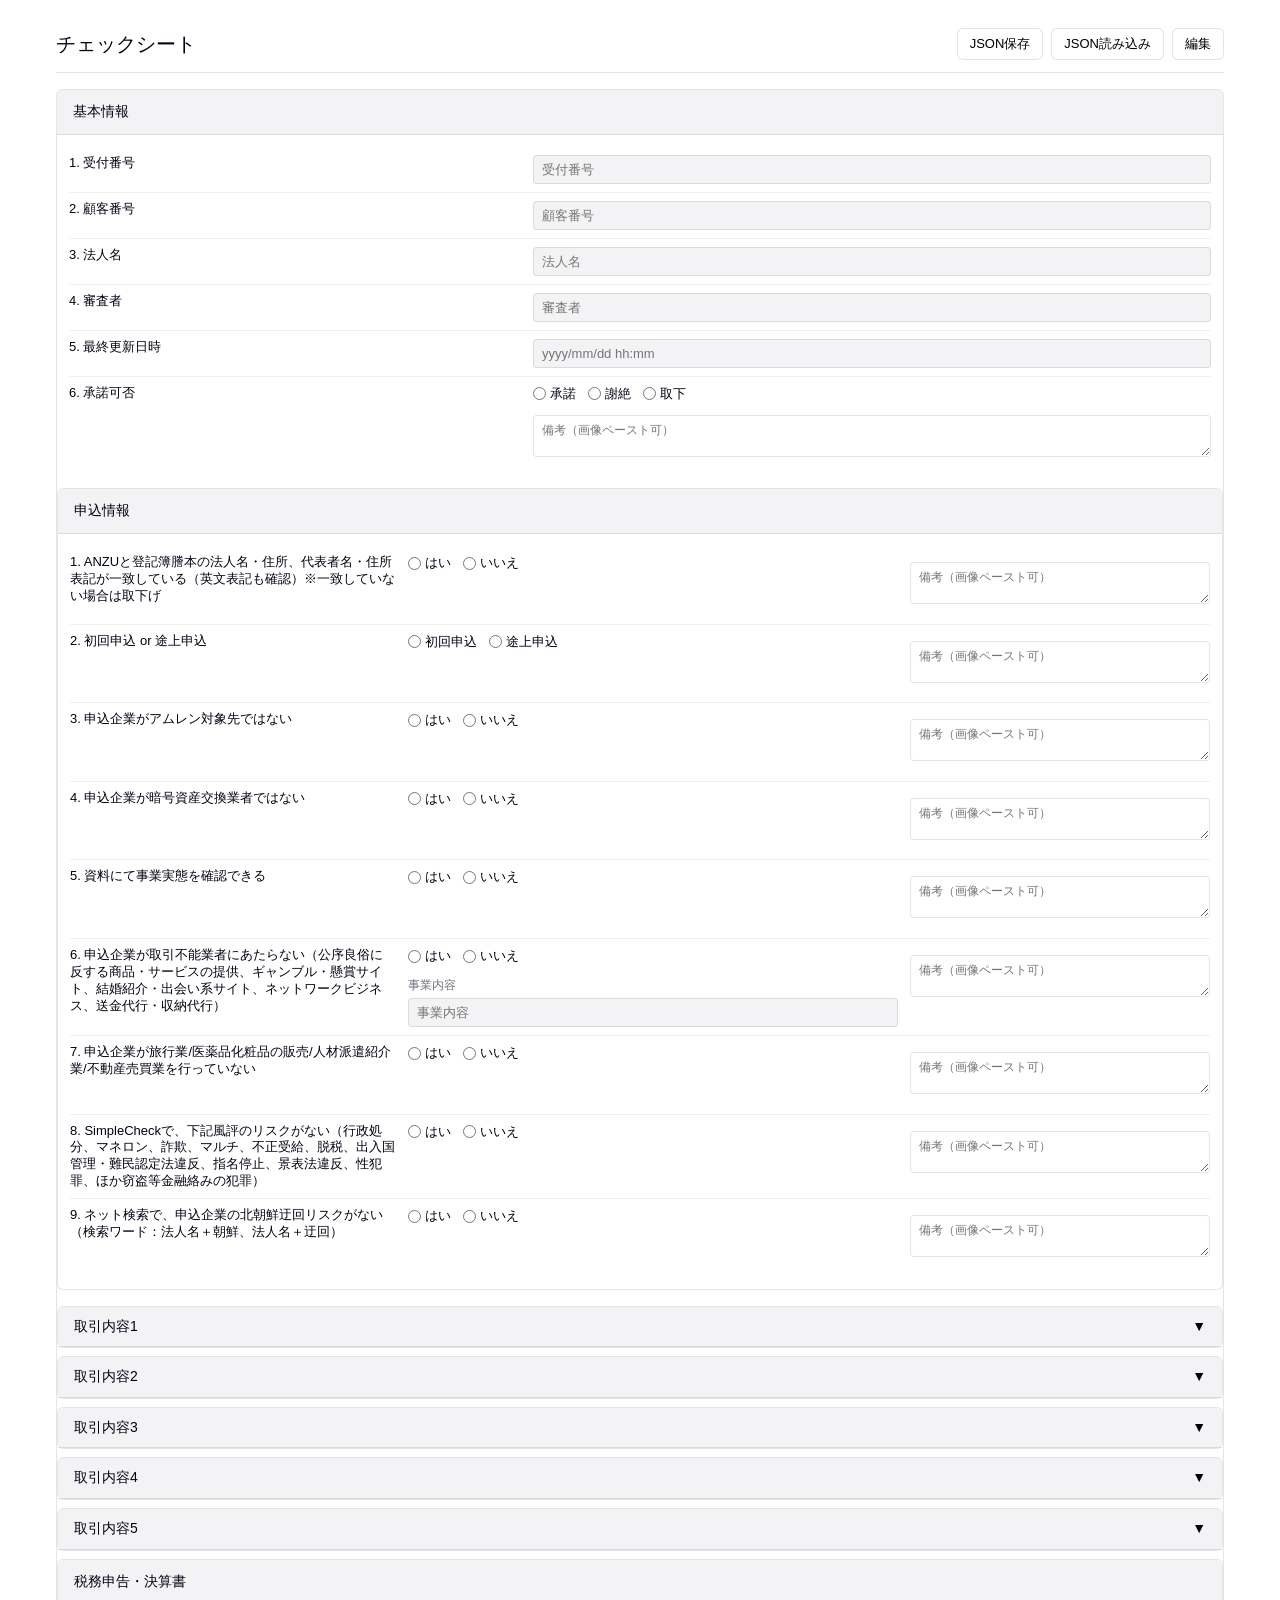
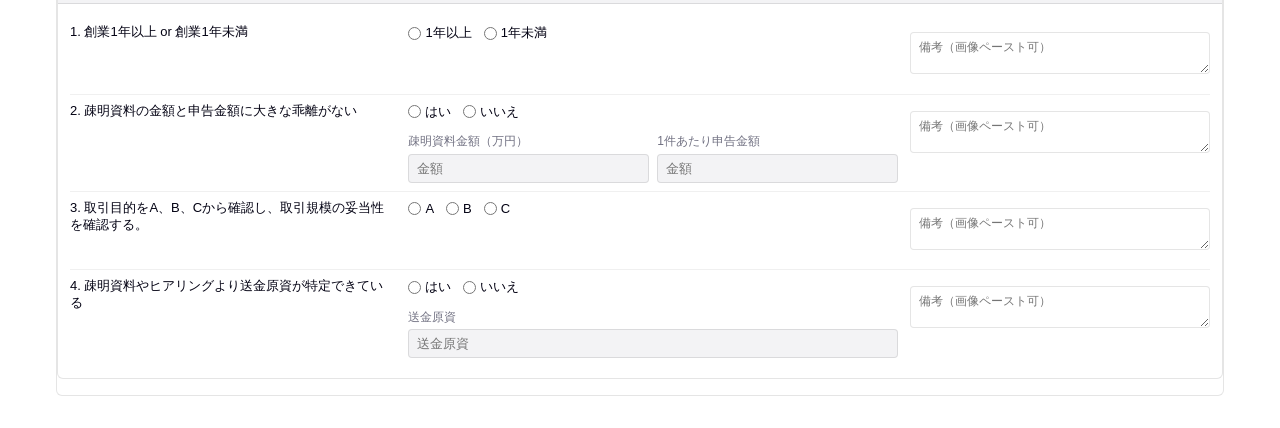
==== commit 6554794e: "Update index.html" ====
--- a/index.html
+++ b/index.html
@@ -4,7 +4,7 @@
     <meta charset="UTF-8">
     <meta name="viewport" content="width=device-width, initial-scale=1.0">
     <title>チェックシート</title>
-    <link rel="stylesheet" href="css/base.css">
+    <link rel="stylesheet" href="base.css">
 </head>
 <body>
     <div class="container">
--- a/base.css
+++ b/base.css
@@ -0,0 +1,358 @@
+@charset "UTF-8";
+:root {
+    --primary: #030213;
+    --primary-foreground: #ffffff;
+    --secondary: #f3f3f5;
+    --muted: #ececf0;
+    --muted-foreground: #717182;
+    --border: rgba(0, 0, 0, 0.1);
+    --destructive: #d4183d;
+    --destructive-foreground: #ffffff;
+    --radius: 6px;
+}
+
+* {
+    box-sizing: border-box;
+    margin: 0;
+    padding: 0;
+}
+
+body {
+    font-family: -apple-system, BlinkMacSystemFont, "Segoe UI", Roboto, sans-serif;
+    line-height: 1.4;
+    color: #030213;
+    background: #ffffff;
+    font-size: 14px;
+}
+
+.container {
+    max-width: 1200px;
+    margin: 0 auto;
+    padding: 16px;
+}
+
+.header {
+    display: flex;
+    justify-content: space-between;
+    align-items: center;
+    margin-bottom: 16px;
+    padding: 12px 0;
+    border-bottom: 1px solid var(--border);
+}
+
+.header h1 {
+    font-size: 20px;
+    font-weight: 500;
+}
+
+.button-group {
+    display: flex;
+    gap: 8px;
+}
+
+.btn {
+    padding: 6px 12px;
+    border: 1px solid var(--border);
+    background: white;
+    border-radius: var(--radius);
+    cursor: pointer;
+    font-size: 13px;
+    transition: background-color 0.2s;
+}
+
+.btn:hover {
+    background: var(--secondary);
+}
+
+#editButton {
+  display: inline-block;
+}
+
+.section {
+    margin-bottom: 16px;
+    border: 1px solid var(--border);
+    border-radius: var(--radius);
+    background: white;
+}
+
+.section-header {
+    padding: 12px 16px;
+    background: var(--secondary);
+    border-bottom: 1px solid var(--border);
+    font-weight: 500;
+    display: flex;
+    justify-content: space-between;
+    align-items: center;
+}
+
+.section-content {
+    padding: 12px;
+}
+
+.question-row {
+    display: grid;
+    grid-template-columns: 2fr 3fr 300px;
+    gap: 12px;
+    align-items: start;
+    padding: 8px 0;
+    border-bottom: 1px solid #f0f0f0;
+}
+
+.question-row:last-child {
+    border-bottom: none;
+}
+
+.question-row.disabled {
+    opacity: 0.5;
+    pointer-events: none;
+    background: #f9f9f9;
+}
+
+.question-title {
+    font-size: 13px;
+    line-height: 1.3;
+}
+
+.question-input {
+    display: flex;
+    flex-direction: column;
+    gap: 4px;
+}
+
+.form-control {
+    padding: 6px 8px;
+    border: 1px solid var(--border);
+    border-radius: 4px;
+    font-size: 13px;
+    background: var(--secondary);
+}
+
+.form-control:focus {
+    outline: none;
+    border-color: var(--primary);
+}
+
+.radio-group {
+    display: flex;
+    gap: 12px;
+    align-items: center;
+}
+
+.radio-item {
+    display: flex;
+    align-items: center;
+    gap: 4px;
+    font-size: 13px;
+}
+
+.nested-question {
+    margin-left: 20px;
+    margin-top: 8px;
+    padding: 8px 12px;
+    background: var(--muted);
+    border-radius: 4px;
+    border-left: 3px solid var(--primary);
+}
+
+.remarks-section {
+    margin-top: 8px;
+}
+
+.remarks-label {
+    font-size: 12px;
+    color: var(--muted-foreground);
+    margin-bottom: 4px;
+    display: block;
+}
+
+.remarks-textarea {
+    width: 100%;
+    min-height: 40px;
+    padding: 6px 8px;
+    border: 1px solid var(--border);
+    border-radius: 4px;
+    font-size: 12px;
+    resize: vertical;
+    background: white;
+}
+
+.image-thumbnails {
+    display: flex;
+    flex-wrap: wrap;
+    gap: 6px;
+    margin-top: 6px;
+}
+
+.image-thumbnail {
+    position: relative;
+    width: 60px;
+    height: 60px;
+    border: 1px solid var(--border);
+    border-radius: 4px;
+    overflow: hidden;
+}
+
+.image-thumbnail img {
+    width: 100%;
+    height: 100%;
+    object-fit: cover;
+    cursor: pointer;
+}
+
+.image-remove {
+    position: absolute;
+    top: -4px;
+    right: -4px;
+    width: 16px;
+    height: 16px;
+    background: var(--destructive);
+    color: white;
+    border: none;
+    border-radius: 50%;
+    cursor: pointer;
+    font-size: 10px;
+    display: none;
+    align-items: center;
+    justify-content: center;
+}
+
+.image-thumbnail:hover .image-remove {
+    display: flex;
+}
+
+.image-hint {
+    font-size: 11px;
+    color: var(--muted-foreground);
+    margin-top: 4px;
+}
+
+/* アコーディオン */
+.accordion {
+    border: 1px solid var(--border);
+    border-radius: var(--radius);
+    margin-bottom: 8px;
+}
+
+.accordion-header {
+    padding: 10px 16px;
+    background: var(--secondary);
+    cursor: pointer;
+    display: flex;
+    justify-content: space-between;
+    align-items: center;
+    border-bottom: 1px solid var(--border);
+}
+
+.accordion-header:hover {
+    background: var(--muted);
+}
+
+.accordion-content {
+    display: none;
+    padding: 12px;
+}
+
+.accordion.open .accordion-content {
+    display: block;
+}
+
+.accordion-toggle {
+    transition: transform 0.2s;
+}
+
+.accordion.open .accordion-toggle {
+    transform: rotate(180deg);
+}
+
+/* モーダル */
+.modal {
+    position: fixed;
+    top: 0;
+    left: 0;
+    width: 100%;
+    height: 100%;
+    background: rgba(0, 0, 0, 0.8);
+    display: none;
+    align-items: center;
+    justify-content: center;
+    z-index: 1000;
+}
+
+.modal.show {
+    display: flex;
+}
+
+.modal-content {
+    max-width: 90vw;
+    max-height: 90vh;
+    background: white;
+    border-radius: var(--radius);
+    padding: 8px;
+}
+
+.modal-image {
+    max-width: 100%;
+    max-height: 100%;
+    border-radius: 4px;
+}
+
+/* グリッドレイアウト用 */
+.grid-2 {
+    display: grid;
+    grid-template-columns: 1fr 1fr;
+    gap: 8px;
+}
+
+.grid-3 {
+    display: grid;
+    grid-template-columns: 1fr 1fr 1fr;
+    gap: 8px;
+}
+
+.hidden {
+    display: none;
+}
+
+/* 基本情報は備考欄なし */
+.basic-info .question-row {
+    grid-template-columns: 2fr 3fr;
+}
+
+/* 縦配置のinput群 */
+.input-group {
+    display: flex;
+    flex-direction: column;
+    gap: 4px;
+}
+
+.input-group label {
+    font-size: 12px;
+    color: var(--muted-foreground);
+}
+
+/* 非活性化されている選択済みラジオボタンをくすんだ青色で表示 */
+input[type="radio"]:disabled:checked + label {
+  background: #bcd7fa;      /* くすんだ青色 */
+  color: #205080;           /* 文字もやや青系で */
+  border-radius: 4px;
+  font-weight: bold;
+  opacity: 1;
+  /* 必要に応じてpadding追加 */
+  padding: 2px 8px;
+}
+
+/* レスポンシブ */
+@media (max-width: 768px) {
+    .question-row {
+        grid-template-columns: 1fr;
+        gap: 8px;
+    }
+    
+    .basic-info .question-row {
+        grid-template-columns: 1fr;
+    }
+    
+    .grid-2, .grid-3 {
+        grid-template-columns: 1fr;
+    }
+}
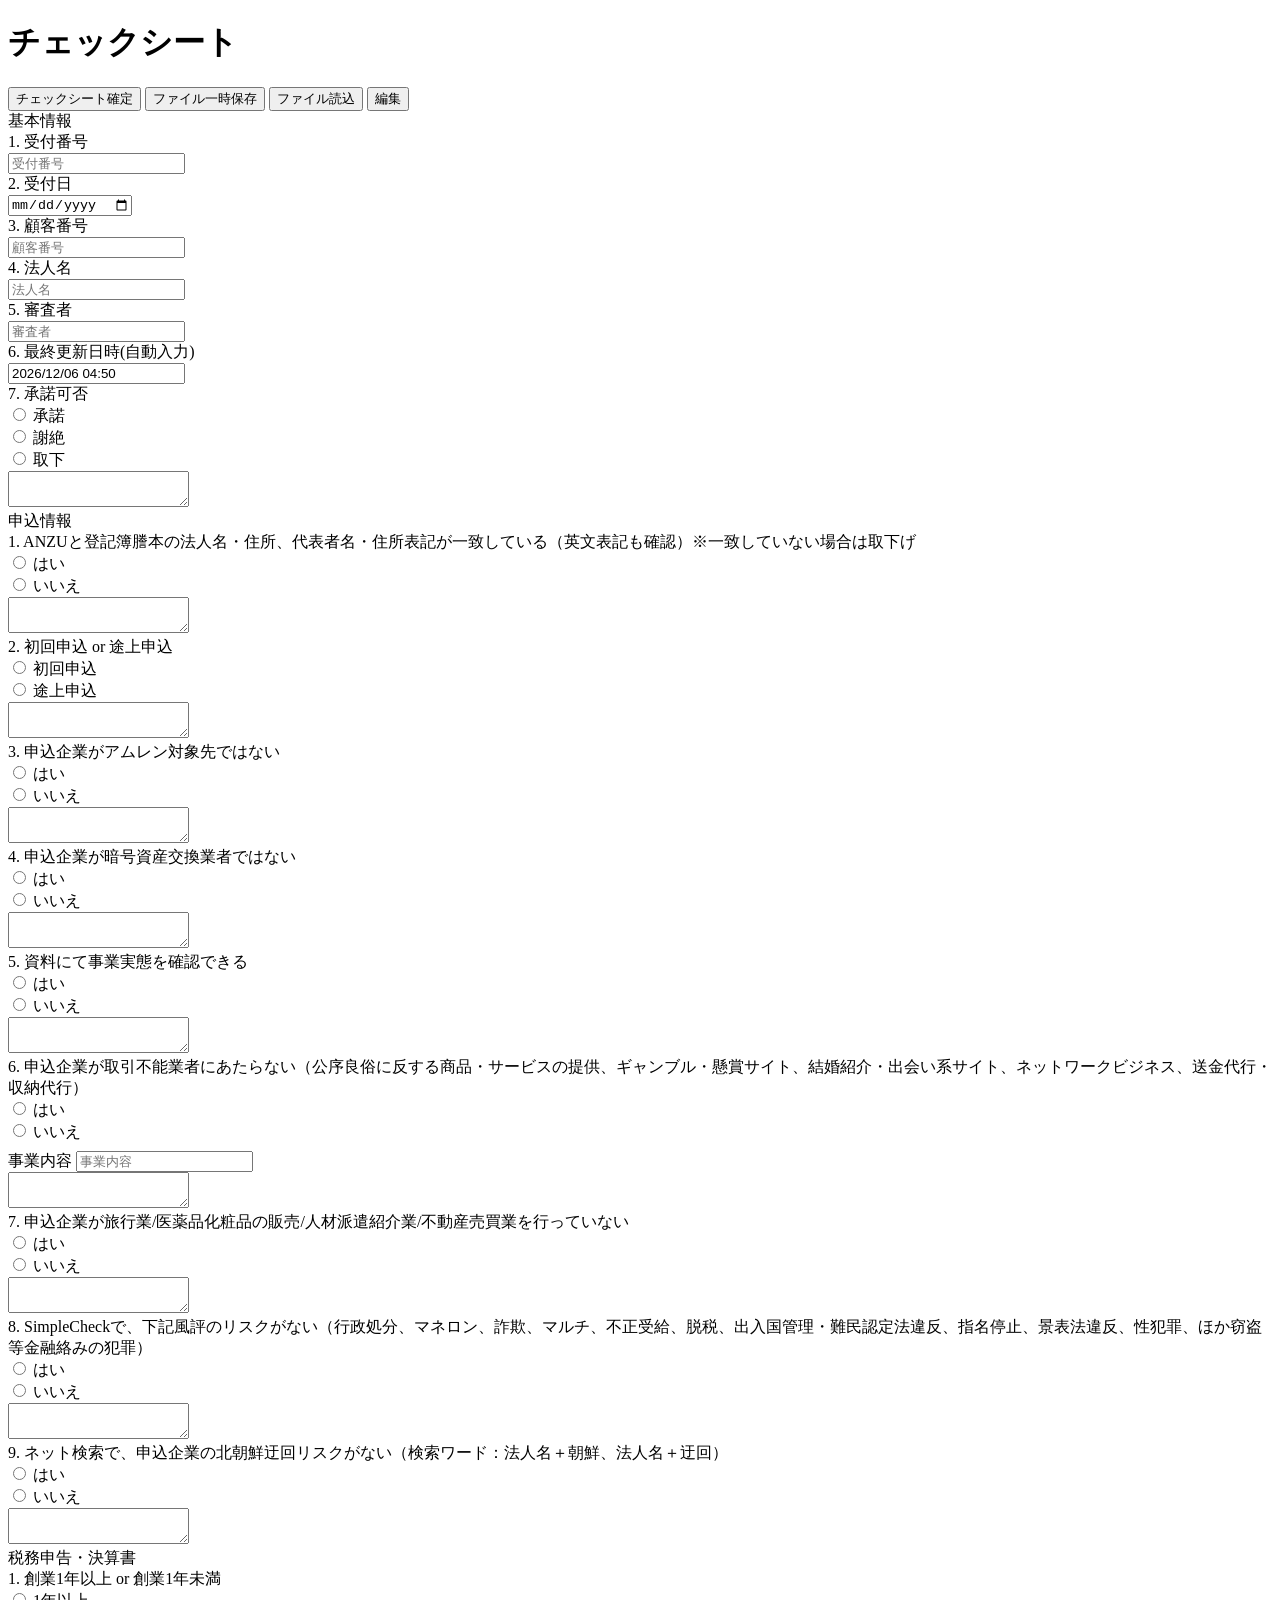
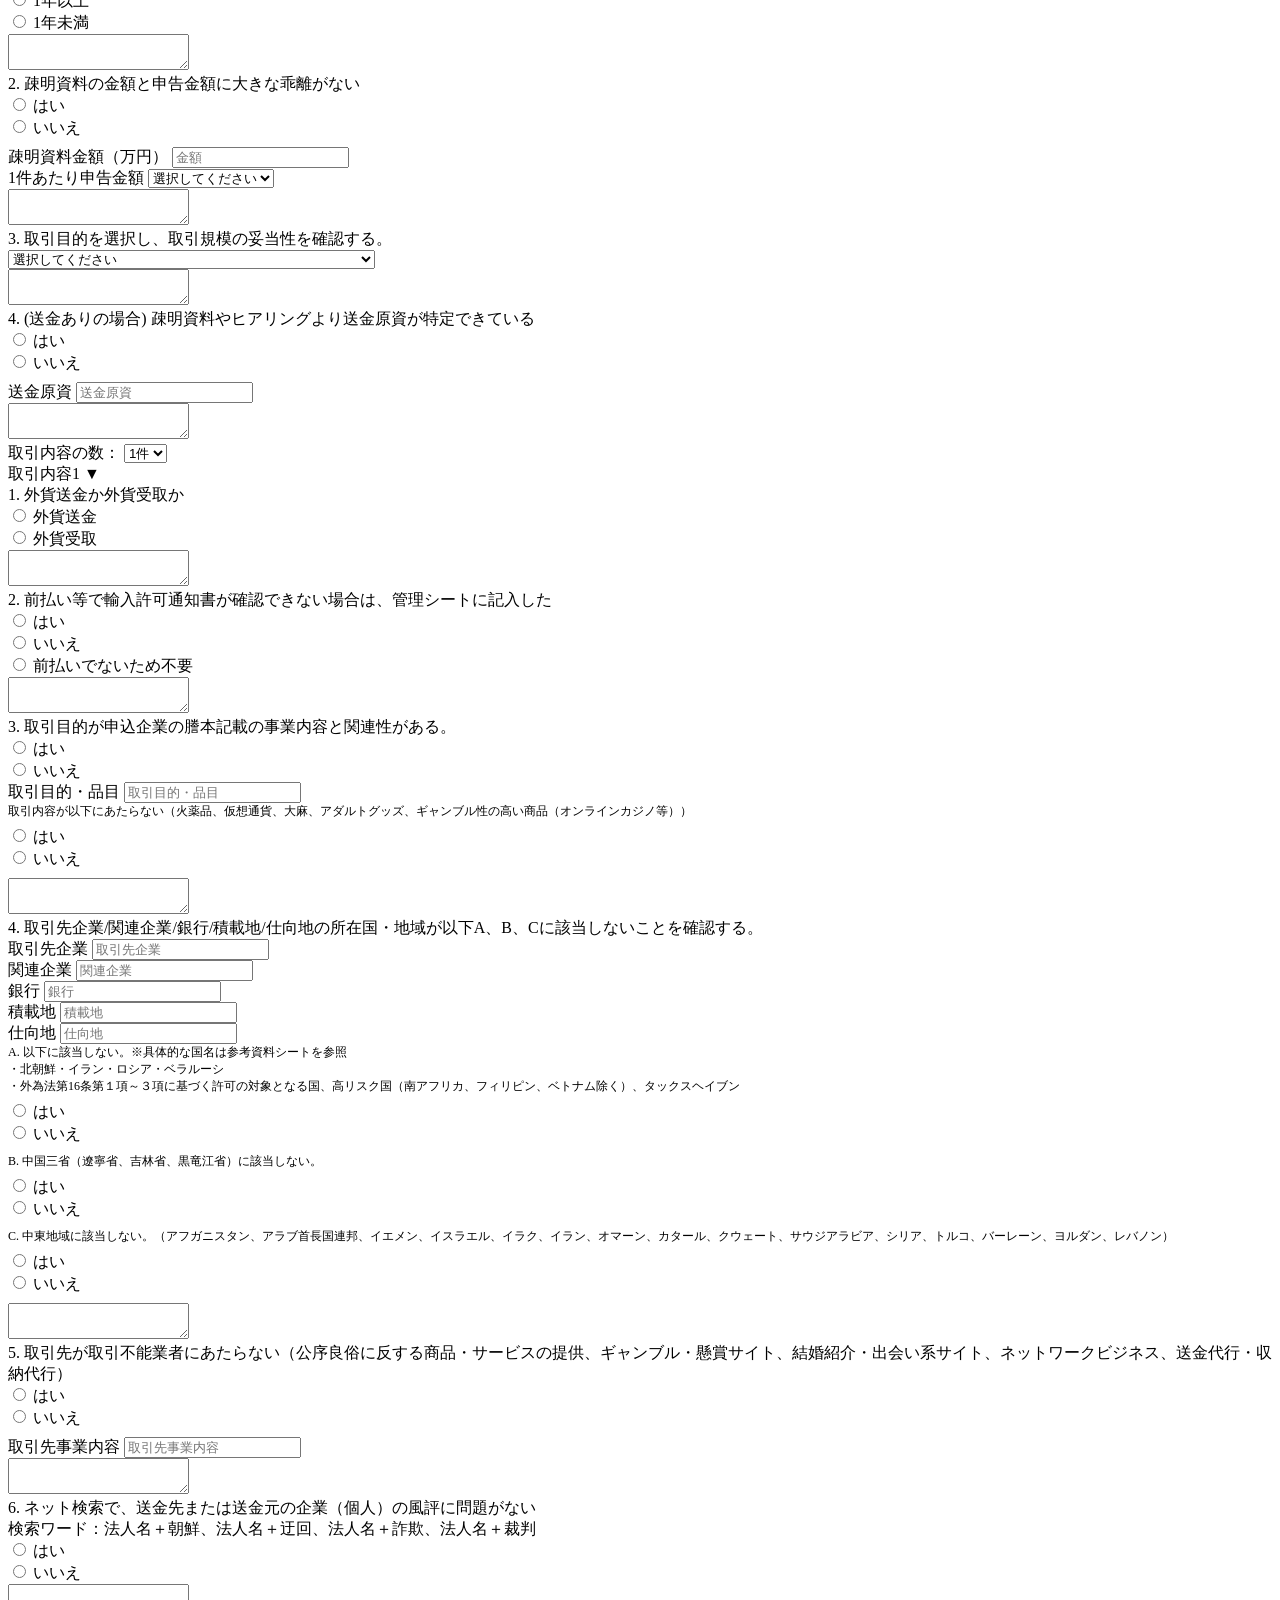
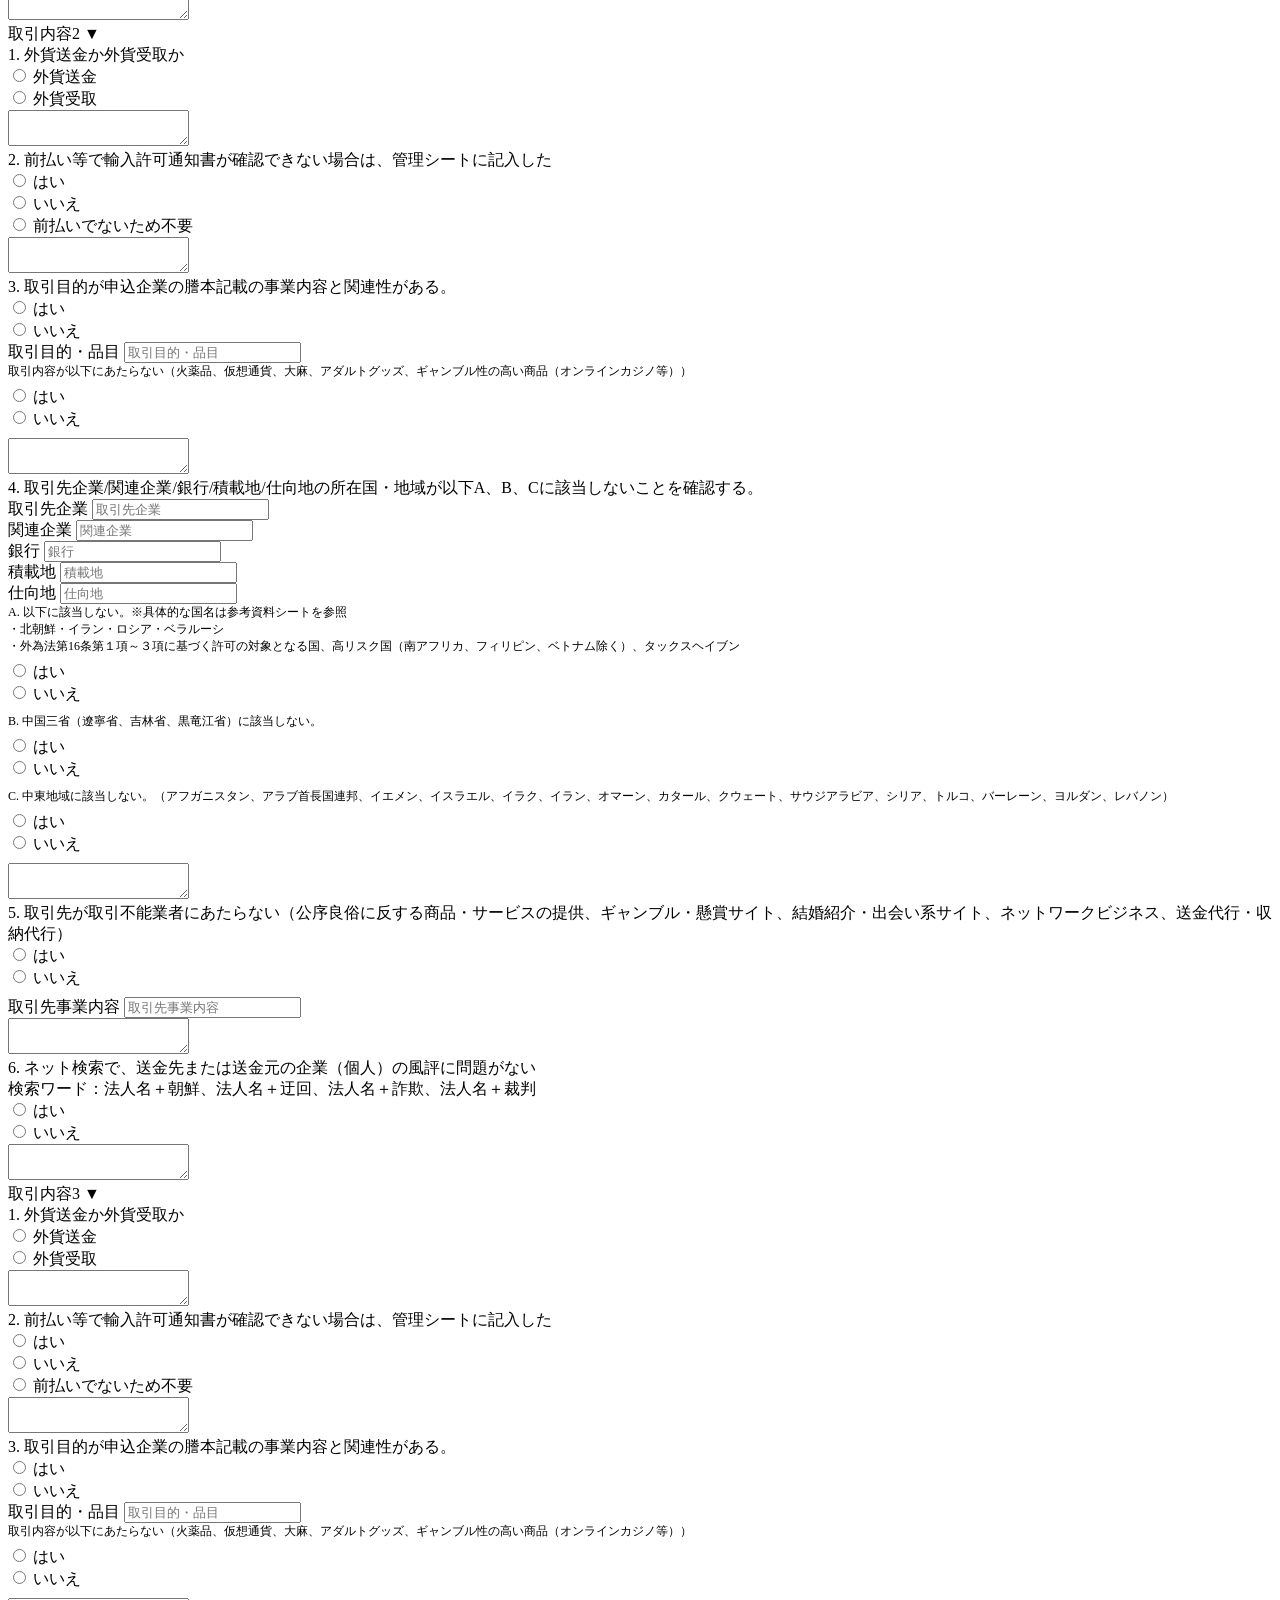
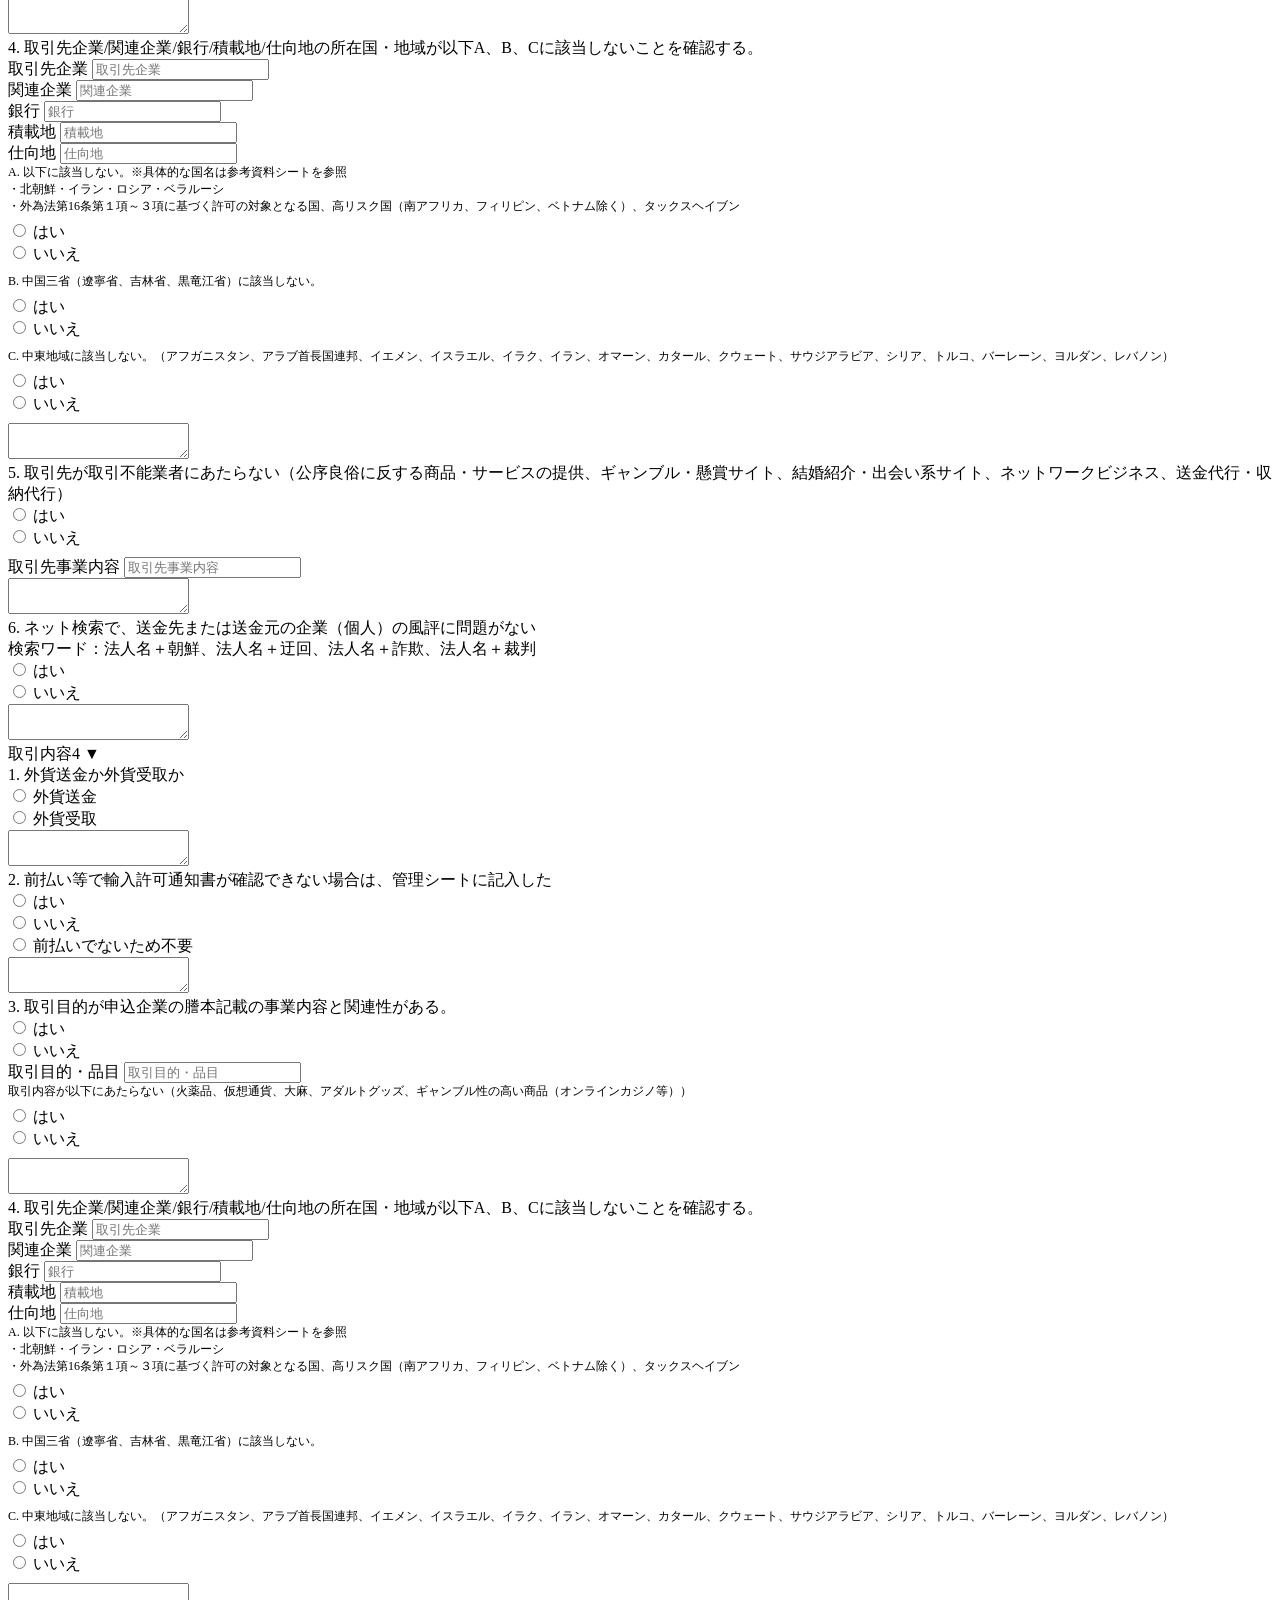
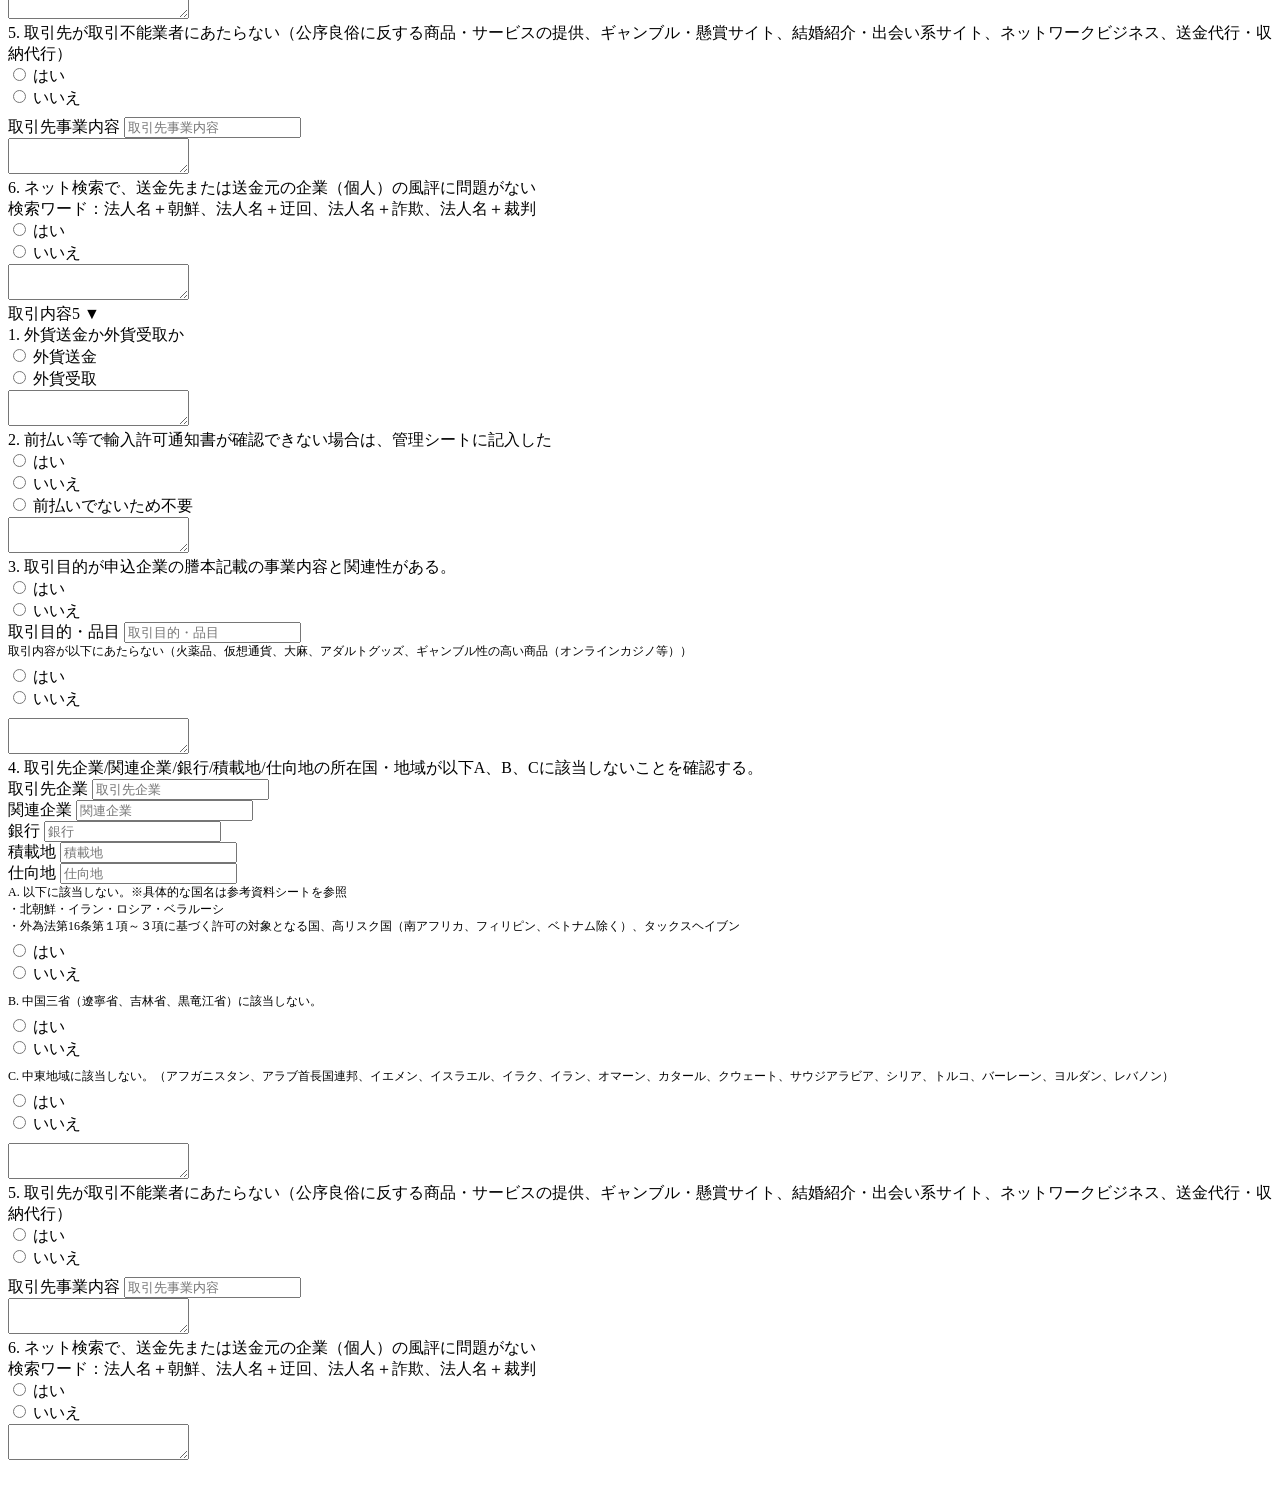
==== commit ef96425e: "Update print statement from 'Hello' to 'Goodbye'" ====
--- a/index.html
+++ b/index.html
@@ -4,15 +4,16 @@
     <meta charset="UTF-8">
     <meta name="viewport" content="width=device-width, initial-scale=1.0">
     <title>チェックシート</title>
-    <link rel="stylesheet" href="base.css">
+    <link rel="stylesheet" href="css/base.css">
 </head>
 <body>
     <div class="container">
         <div class="header">
             <h1>チェックシート</h1>
             <div class="button-group">
-                <button class="btn" onclick="saveToJSON()">JSON保存</button>
-                <button class="btn" onclick="document.getElementById('loadFile').click()">JSON読み込み</button>
+                <button class="btn" id="staticHTMLButton">チェックシート確定</button>
+                <button class="btn" id="saveButton">ファイル一時保存</button>
+                <button class="btn" onclick="document.getElementById('loadFile').click()">ファイル読込</button>
                 <input type="file" id="loadFile" accept=".json" style="display: none;" onchange="loadFromJSON(event)">
                 <button class="btn" id="editButton" onclick="enableEditMode()">編集</button>
             </div>
@@ -30,35 +31,42 @@
                 </div>
                 
                 <div class="question-row">
-                    <div class="question-title">2. 顧客番号</div>
+                    <div class="question-title">2. 受付日</div>
+                    <div class="question-input">
+                        <input type="date" class="form-control" data-field="receptionDate">
+                    </div>
+                </div>
+                
+                <div class="question-row">
+                    <div class="question-title">3. 顧客番号</div>
                     <div class="question-input">
                         <input type="number" class="form-control" data-field="customerNumber" placeholder="顧客番号">
                     </div>
                 </div>
                 
                 <div class="question-row">
-                    <div class="question-title">3. 法人名</div>
+                    <div class="question-title">4. 法人名</div>
                     <div class="question-input">
                         <input type="text" class="form-control" data-field="companyName" placeholder="法人名">
                     </div>
                 </div>
                 
                 <div class="question-row">
-                    <div class="question-title">4. 審査者</div>
+                    <div class="question-title">5. 審査者</div>
                     <div class="question-input">
                         <input type="text" class="form-control" data-field="reviewer" placeholder="審査者">
                     </div>
                 </div>
                 
                 <div class="question-row">
-                    <div class="question-title">5. 最終更新日時</div>
+                    <div class="question-title">6. 最終更新日時(自動入力)</div>
                     <div class="question-input">
                         <input type="text" class="form-control" data-field="lastUpdateDate" readonly placeholder="yyyy/mm/dd hh:mm">
                     </div>
                 </div>
                 
                 <div class="question-row">
-                    <div class="question-title">6. 承諾可否</div>
+                    <div class="question-title">7. 承諾可否</div>
                     <div class="question-input">
                         <div class="radio-group">
                             <div class="radio-item">
@@ -74,9 +82,8 @@
                                 <label for="approval-withdraw">取下</label>
                             </div>
                         </div>
-                        <div class="remarks-section">
-                            
-                            <textarea class="remarks-textarea" data-field="basic-info_comment" placeholder="備考（画像ペースト可）" onpaste="handlePaste(event, 'basic-info_image')"></textarea>
+                        <div class="remarks-section">                          
+                            <textarea class="remarks-textarea" data-field="basic-info_comment" onpaste="handlePaste(event, 'basic-info_image')"></textarea>
                             <div class="image-thumbnails" data-images="basic-info_image">
                         </div>
                     </div>
@@ -104,7 +111,7 @@
                     </div>
                     <div class="remarks-section">
                         
-                        <textarea class="remarks-textarea" data-field="applicant_q1_comment" placeholder="備考（画像ペースト可）" onpaste="handlePaste(event, 'applicant_q1_image')"></textarea>
+                        <textarea class="remarks-textarea" data-field="applicant_q1_comment" onpaste="handlePaste(event, 'applicant_q1_image')"></textarea>
                         <div class="image-thumbnails" data-images="applicant_q1_image"></div>
                         
                     </div>
@@ -140,7 +147,7 @@
                     </div>
                     <div class="remarks-section">
                         
-                        <textarea class="remarks-textarea" data-field="applicant_q2_comment" placeholder="備考（画像ペースト可）" onpaste="handlePaste(event, 'applicant_q2_image')"></textarea>
+                        <textarea class="remarks-textarea" data-field="applicant_q2_comment" onpaste="handlePaste(event, 'applicant_q2_image')"></textarea>
                         <div class="image-thumbnails" data-images="applicant_q2_image"></div>
                     </div>
                 </div>
@@ -161,7 +168,7 @@
                     </div>
                     <div class="remarks-section">
                         
-                        <textarea class="remarks-textarea" data-field="applicant_q3_comment" placeholder="備考（画像ペースト可）" onpaste="handlePaste(event, 'applicant_q3_image')"></textarea>
+                        <textarea class="remarks-textarea" data-field="applicant_q3_comment" onpaste="handlePaste(event, 'applicant_q3_image')"></textarea>
                         <div class="image-thumbnails" data-images="applicant_q3_image"></div>
                         
                     </div>
@@ -209,7 +216,7 @@
                     </div>
                     <div class="remarks-section">
                         
-                        <textarea class="remarks-textarea" data-field="applicant_q4_comment" placeholder="備考（画像ペースト可）" onpaste="handlePaste(event, 'applicant_q4_image')"></textarea>
+                        <textarea class="remarks-textarea" data-field="applicant_q4_comment" onpaste="handlePaste(event, 'applicant_q4_image')"></textarea>
                         <div class="image-thumbnails" data-images="applicant_q4_image"></div>
                         
                     </div>
@@ -231,7 +238,7 @@
                     </div>
                     <div class="remarks-section">
                         
-                        <textarea class="remarks-textarea" data-field="applicant_q5_comment" placeholder="備考（画像ペースト可）" onpaste="handlePaste(event, 'applicant_q5_image')"></textarea>
+                        <textarea class="remarks-textarea" data-field="applicant_q5_comment" onpaste="handlePaste(event, 'applicant_q5_image')"></textarea>
                         <div class="image-thumbnails" data-images="applicant_q5_image"></div>
                         
                     </div>
@@ -257,7 +264,7 @@
                     </div>
                     <div class="remarks-section">
                         
-                        <textarea class="remarks-textarea" data-field="applicant_q6_comment" placeholder="備考（画像ペースト可）" onpaste="handlePaste(event, 'applicant_q6_image')"></textarea>
+                        <textarea class="remarks-textarea" data-field="applicant_q6_comment" onpaste="handlePaste(event, 'applicant_q6_image')"></textarea>
                         <div class="image-thumbnails" data-images="applicant_q6_image"></div>
                         
                     </div>
@@ -294,14 +301,14 @@
                                 </div>
                             </div>
                             <div class="input-group">
-                                <label>許認可名</label>
+                                <label>許認可名(不要の場合は「不要」と入力)</label>
                                 <input type="text" class="form-control" data-field="licenseType" placeholder="許認可名">
                             </div>
                         </div>
                     </div>
                     <div class="remarks-section">
                         
-                        <textarea class="remarks-textarea" data-field="applicant_q7_comment" placeholder="備考（画像ペースト可）" onpaste="handlePaste(event, 'applicant_q7_image')"></textarea>
+                        <textarea class="remarks-textarea" data-field="applicant_q7_comment" onpaste="handlePaste(event, 'applicant_q7_image')"></textarea>
                         <div class="image-thumbnails" data-images="applicant_q7_image"></div>
                         
                     </div>
@@ -323,7 +330,7 @@
                     </div>
                     <div class="remarks-section">
                         
-                        <textarea class="remarks-textarea" data-field="applicant_q8_comment" placeholder="備考（画像ペースト可）" onpaste="handlePaste(event, 'applicant_q8_image')"></textarea>
+                        <textarea class="remarks-textarea" data-field="applicant_q8_comment" onpaste="handlePaste(event, 'applicant_q8_image')"></textarea>
                         <div class="image-thumbnails" data-images="applicant_q8_image"></div>
                         
                     </div>
@@ -345,16 +352,233 @@
                     </div>
                     <div class="remarks-section">
                         
-                        <textarea class="remarks-textarea" data-field="applicant_q9_comment" placeholder="備考（画像ペースト可）" onpaste="handlePaste(event, 'applicant_q9_image')"></textarea>
+                        <textarea class="remarks-textarea" data-field="applicant_q9_comment" onpaste="handlePaste(event, 'applicant_q9_image')"></textarea>
                         <div class="image-thumbnails" data-images="applicant_q9_image"></div>
                         
                     </div>
                 </div>
             </div>
         </div>
+        
+        <!-- 税務申告・決算書セクション -->
+        <div class="section">
+            <div class="section-header">税務申告・決算書</div>
+            <div class="section-content" data-dynamic="tax-section">
+                <div class="question-row">
+                    <div class="question-title">1. 創業1年以上 or 創業1年未満</div>
+                    <div class="question-input">
+                        <div class="radio-group">
+                            <div class="radio-item">
+                                <input type="radio" name="businessAge" value="1年以上" data-field="businessAge" id="age-over" onchange="updateBusinessAgeFields()">
+                                <label for="age-over">1年以上</label>
+                            </div>
+                            <div class="radio-item">
+                                <input type="radio" name="businessAge" value="1年未満" data-field="businessAge" id="age-under" onchange="updateBusinessAgeFields()">
+                                <label for="age-under">1年未満</label>
+                            </div>
+                        </div>
+                        
+                        <div class="nested-question" id="businessOver1YearQuestions" style="display: none;">
+                            <div style="font-size: 12px; margin-bottom: 6px;">税務申告完了を確認できる</div>
+                            <div class="radio-group" style="margin-bottom: 8px;">
+                                <div class="radio-item">
+                                    <input type="radio" name="taxReturnCompleted" value="はい" data-field="taxReturnCompleted" id="tax-yes">
+                                    <label for="tax-yes">はい</label>
+                                </div>
+                                <div class="radio-item">
+                                    <input type="radio" name="taxReturnCompleted" value="いいえ" data-field="taxReturnCompleted" id="tax-no">
+                                    <label for="tax-no">いいえ</label>
+                                </div>
+                            </div>
+                            
+                            <div style="font-size: 12px; margin-bottom: 6px;">決算書類受領済みか（貸借対照表・損益計算書）</div>
+                            <div class="radio-group">
+                                <div class="radio-item">
+                                    <input type="radio" name="financialStatementsReceived" value="はい" data-field="financialStatementsReceived" id="financial-yes">
+                                    <label for="financial-yes">はい</label>
+                                </div>
+                                <div class="radio-item">
+                                    <input type="radio" name="financialStatementsReceived" value="いいえ" data-field="financialStatementsReceived" id="financial-no">
+                                    <label for="financial-no">いいえ</label>
+                                </div>
+                            </div>
+                        </div>
+                        
+                        <div class="nested-question" id="businessUnder1YearQuestions" style="display: none;">
+                            <div style="font-size: 12px; margin-bottom: 6px;">以下のABいずれかを受領している<br>A：売上と仕入にかかる台帳・帳簿（税理士・会計士の署名付）<br>B：売上と仕入にかかる台帳・帳簿 ＋ メインバンクの入出金明細（売上と仕入の入出金が確認可）</div>
+                            <div class="radio-group">
+                                <div class="radio-item">
+                                    <input type="radio" name="ledgerReceived" value="はい" data-field="ledgerReceived" id="ledger-yes">
+                                    <label for="ledger-yes">はい</label>
+                                </div>
+                                <div class="radio-item">
+                                    <input type="radio" name="ledgerReceived" value="いいえ" data-field="ledgerReceived" id="ledger-no">
+                                    <label for="ledger-no">いいえ</label>
+                                </div>
+                            </div>
+                        </div>
+                    </div>
+                    <div class="remarks-section">
+                        
+                        <textarea class="remarks-textarea" data-field="tax_q1_comment" onpaste="handlePaste(event, 'tax_q1_image')"></textarea>
+                        <div class="image-thumbnails" data-images="tax_q1_image"></div>
+                        
+                    </div>
+                </div>
+
+                <div class="question-row">
+                    <div class="question-title">2. 疎明資料の金額と申告金額に大きな乖離がない</div>
+                    <div class="question-input">
+                        <div class="radio-group">
+                            <div class="radio-item">
+                                <input type="radio" name="amountDiscrepancyNone" value="はい" data-field="amountDiscrepancyNone" id="discrepancy-yes">
+                                <label for="discrepancy-yes">はい</label>
+                            </div>
+                            <div class="radio-item">
+                                <input type="radio" name="amountDiscrepancyNone" value="いいえ" data-field="amountDiscrepancyNone" id="discrepancy-no">
+                                <label for="discrepancy-no">いいえ</label>
+                            </div>
+                        </div>
+                        <div class="grid-2" style="margin-top: 8px;">
+                            <div class="input-group">
+                                <label>疎明資料金額（万円）</label>
+                                <input type="text" class="form-control" data-field="evidenceAmount" placeholder="金額">
+                            </div>
+                            <div class="input-group">
+                                <label>1件あたり申告金額</label>
+                                <select class="form-control" data-field="declaredAmountPerCase">                                    
+                                    <option value="">選択してください</option>
+                                    <option value="10000">~100(万程度)</option>
+                                    <option value="50000">100~300</option>
+                                    <option value="100000">300~500</option>
+                                    <option value="500000">500~1000</option>
+                                    <option value="1000000">1000~3000</option>
+                                    <option value="1000000">3000~5000</option>
+                                    <option value="1000000">5000~10000</option>
+                                    <option value="other">10000以上</option>
+                                </select>
+                            </div>
+                        </div>
+                    </div>
+                    <div class="remarks-section">
+                        
+                        <textarea class="remarks-textarea" data-field="tax_q2_comment" onpaste="handlePaste(event, 'tax_q2_image')"></textarea>
+                        <div class="image-thumbnails" data-images="tax_q2_image"></div>
+                        
+                    </div>
+                </div>
+
+                <div class="question-row">
+                    <div class="question-title">3. 取引目的を選択し、取引規模の妥当性を確認する。</div>
+                    <div class="question-input">
+                        <select class="form-control" data-field="transactionScale" onchange="updateTransactionScaleFields()">                                    
+                            <option value="">選択してください</option>
+                            <option value="A">A:有形・無形商材の売買/仲介貿易</option>
+                            <option value="B">B:自社口座、関連企業間の取引/売買以外の取引/不動産関連</option>
+                            <option value="C">C:出資、借入、資産運用等</option>
+                        </select>                        
+                        <div class="nested-question" id="scaleAQuestions" style="display: none;">
+                            <div style="font-size: 12px; margin-bottom: 6px;">疎明資料の金額が以下と比較して超過しない。<br>比較対象：売上高、現預金</div>
+                            <div class="radio-group">
+                                <div class="radio-item">
+                                    <input type="radio" name="scaleAAmountValid" value="はい" data-field="scaleAAmountValid" id="scale-a-yes">
+                                    <label for="scale-a-yes">はい</label>
+                                </div>
+                                <div class="radio-item">
+                                    <input type="radio" name="scaleAAmountValid" value="いいえ" data-field="scaleAAmountValid" id="scale-a-no">
+                                    <label for="scale-a-no">いいえ</label>
+                                </div>
+                            </div>
+                        </div>
+                        
+                        <div class="nested-question" id="scaleBQuestions" style="display: none;">
+                            <div style="font-size: 12px; margin-bottom: 6px;">疎明資料の金額が以下と比較して超過しない。<br>比較対象：有価証券、不動産、売上</div>
+                            <div class="radio-group">
+                                <div class="radio-item">
+                                    <input type="radio" name="scaleBAmountValid" value="はい" data-field="scaleBAmountValid" id="scale-b-yes">
+                                    <label for="scale-b-yes">はい</label>
+                                </div>
+                                <div class="radio-item">
+                                    <input type="radio" name="scaleBAmountValid" value="いいえ" data-field="scaleBAmountValid" id="scale-b-no">
+                                    <label for="scale-b-no">いいえ</label>
+                                </div>
+                            </div>
+                        </div>
+                        
+                        <div class="nested-question" id="scaleCQuestions" style="display: none;">
+                            <div style="font-size: 12px; margin-bottom: 6px;">疎明資料の金額が以下と比較して超過しない。<br>比較対象：売上高、現預金</div>
+                            <div class="radio-group" style="margin-bottom: 8px;">
+                                <div class="radio-item">
+                                    <input type="radio" name="scaleCAmountValid" value="はい" data-field="scaleCAmountValid" id="scale-c-amount-yes">
+                                    <label for="scale-c-amount-yes">はい</label>
+                                </div>
+                                <div class="radio-item">
+                                    <input type="radio" name="scaleCAmountValid" value="いいえ" data-field="scaleCAmountValid" id="scale-c-amount-no">
+                                    <label for="scale-c-amount-no">いいえ</label>
+                                </div>
+                            </div>
+                            
+                            <div style="font-size: 12px; margin-bottom: 6px;">申告の送金額と送金頻度が以下と比較して金額・頻度を超過しない<br>比較対象：疎明資料（契約書など）に記載の内容</div>
+                            <div class="radio-group">
+                                <div class="radio-item">
+                                    <input type="radio" name="scaleCFrequencyValid" value="はい" data-field="scaleCFrequencyValid" id="scale-c-freq-yes">
+                                    <label for="scale-c-freq-yes">はい</label>
+                                </div>
+                                <div class="radio-item">
+                                    <input type="radio" name="scaleCFrequencyValid" value="いいえ" data-field="scaleCFrequencyValid" id="scale-c-freq-no">
+                                    <label for="scale-c-freq-no">いいえ</label>
+                                </div>
+                            </div>
+                        </div>
+                    </div>
+                    <div class="remarks-section">
+                        
+                        <textarea class="remarks-textarea" data-field="tax_q3_comment" onpaste="handlePaste(event, 'tax_q3_image')"></textarea>
+                        <div class="image-thumbnails" data-images="tax_q3_image"></div>
+                        
+                    </div>
+                </div>
+
+                <div id="remittanceSourceQuestion" class="question-row";>
+                    <div class="question-title">4. (送金ありの場合) 疎明資料やヒアリングより送金原資が特定できている</div>
+                    <div class="question-input">
+                        <div class="radio-group">
+                            <div class="radio-item">
+                                <input type="radio" name="remittanceSourceIdentified" value="はい" data-field="remittanceSourceIdentified" id="source-yes">
+                                <label for="source-yes">はい</label>
+                            </div>
+                            <div class="radio-item">
+                                <input type="radio" name="remittanceSourceIdentified" value="いいえ" data-field="remittanceSourceIdentified" id="source-no">
+                                <label for="source-no">いいえ</label>
+                            </div>
+                        </div>
+                        <div class="input-group" style="margin-top: 8px;">
+                            <label>送金原資</label>
+                            <input type="text" class="form-control" data-field="remittanceSource" placeholder="送金原資">
+                        </div>
+                    </div>
+                    <div class="remarks-section">
+                        
+                        <textarea class="remarks-textarea" data-field="tax_q4_comment" onpaste="handlePaste(event, 'tax_q4_image')"></textarea>
+                        <div class="image-thumbnails" data-images="tax_q4_image"></div>
+                        
+                    </div>
+                </div>
+            </div>
+        </div>
 
         <!-- 取引内容セクション（アコーディオン） -->
         <div id="transactionSections">
+            <div class="transaction-count-input">
+                <label for="transactionCount">取引内容の数：</label>
+                    <select id="transactionCount" data-field="transactionCount" onchange="updateTransactionHeaderHighlight()">
+                        <option value="1">1件</option>
+                        <option value="2">2件</option>
+                        <option value="3">3件</option>
+                        <option value="4">4件</option>
+                        <option value="5">5件</option>
+                    </select>
+           </div>
             <!-- 取引内容1 -->
             <div class="accordion" data-section="1">
                 <div class="accordion-header" onclick="toggleAccordion(this)">
@@ -367,18 +591,18 @@
                         <div class="question-input">
                             <div class="radio-group">
                                 <div class="radio-item">
-                                    <input type="radio" name="transactionType_1" value="外貨送金" data-field="transactionType_1" id="type-send-1">
+                                    <input type="radio" name="transactionType_1" value="外貨送金" data-field="transactionType_1" id="type-send-1" onchange="updateRemitSourceFields(1)">
                                     <label for="type-send-1">外貨送金</label>
                                 </div>
                                 <div class="radio-item">
-                                    <input type="radio" name="transactionType_1" value="外貨受取" data-field="transactionType_1" id="type-receive-1">
+                                    <input type="radio" name="transactionType_1" value="外貨受取" data-field="transactionType_1" id="type-receive-1" onchange="updateRemitSourceFields(1)">
                                     <label for="type-receive-1">外貨受取</label>
                                 </div>
                             </div>
                         </div>
                         <div class="remarks-section">
                             
-                            <textarea class="remarks-textarea" data-field="transaction_q1_1_comment" placeholder="備考（画像ペースト可）" onpaste="handlePaste(event, 'transaction_q1_1_image')"></textarea>
+                            <textarea class="remarks-textarea" data-field="transaction_q1_1_comment" onpaste="handlePaste(event, 'transaction_q1_1_image')"></textarea>
                             <div class="image-thumbnails" data-images="transaction_q1_1_image"></div>
                             
                         </div>
@@ -389,22 +613,26 @@
                         <div class="question-input">
                             <div class="radio-group">
                                 <div class="radio-item">
-                                    <input type="radio" name="managementSheetFilled_1" value="はい" data-field="managementSheetFilled_1" id="mgmt-yes-1">
+                                    <input type="radio" name="managementSheetFilled_1" value="はい" data-field="managementSheetFilled_1" id="mgmt-yes-1" onchange="updateSubmissionDateFields(1)">
                                     <label for="mgmt-yes-1">はい</label>
                                 </div>
                                 <div class="radio-item">
-                                    <input type="radio" name="managementSheetFilled_1" value="いいえ" data-field="managementSheetFilled_1" id="mgmt-no-1">
+                                    <input type="radio" name="managementSheetFilled_1" value="いいえ" data-field="managementSheetFilled_1" id="mgmt-no-1" onchange="updateSubmissionDateFields(1)">
                                     <label for="mgmt-no-1">いいえ</label>
                                 </div>
-                            </div>
-                            <div class="input-group" style="margin-top: 8px;">
+                                <div class="radio-item">
+                                    <input type="radio" name="managementSheetFilled_1" value="前払いでないため不要" data-field="managementSheetFilled_1" id="mgmt-unnecessary-1" onchange="updateSubmissionDateFields(1)">
+                                    <label for="mgmt-unnecessary-1">前払いでないため不要</label>
+                                </div>
+                            </div>
+                            <div id="submissionDateInput_1" class="input-group" style="display: none; margin-top: 8px;">
                                 <label>提出可能日</label>
                                 <input type="date" class="form-control" data-field="submissionDate_1">
                             </div>
                         </div>
                         <div class="remarks-section">
                             
-                            <textarea class="remarks-textarea" data-field="transaction_q2_1_comment" placeholder="備考（画像ペースト可）" onpaste="handlePaste(event, 'transaction_q2_1_image')"></textarea>
+                            <textarea class="remarks-textarea" data-field="transaction_q2_1_comment" onpaste="handlePaste(event, 'transaction_q2_1_image')"></textarea>
                             <div class="image-thumbnails" data-images="transaction_q2_1_image"></div>
                             
                         </div>
@@ -443,7 +671,7 @@
                         </div>
                         <div class="remarks-section">
                             
-                            <textarea class="remarks-textarea" data-field="transaction_q3_1_comment" placeholder="備考（画像ペースト可）" onpaste="handlePaste(event, 'transaction_q3_1_image')"></textarea>
+                            <textarea class="remarks-textarea" data-field="transaction_q3_1_comment" onpaste="handlePaste(event, 'transaction_q3_1_image')"></textarea>
                             <div class="image-thumbnails" data-images="transaction_q3_1_image"></div>
                             
                         </div>
@@ -543,7 +771,7 @@
                         </div>
                         <div class="remarks-section">
                             
-                            <textarea class="remarks-textarea" data-field="transaction_q4_1_comment" placeholder="備考（画像ペースト可）" onpaste="handlePaste(event, 'transaction_q4_1_image')"></textarea>
+                            <textarea class="remarks-textarea" data-field="transaction_q4_1_comment" onpaste="handlePaste(event, 'transaction_q4_1_image')"></textarea>
                             <div class="image-thumbnails" data-images="transaction_q4_1_image"></div>
                             
                         </div>
@@ -569,7 +797,7 @@
                         </div>
                         <div class="remarks-section">
                             
-                            <textarea class="remarks-textarea" data-field="transaction_q5_1_comment" placeholder="備考（画像ペースト可）" onpaste="handlePaste(event, 'transaction_q5_1_image')"></textarea>
+                            <textarea class="remarks-textarea" data-field="transaction_q5_1_comment" onpaste="handlePaste(event, 'transaction_q5_1_image')"></textarea>
                             <div class="image-thumbnails" data-images="transaction_q5_1_image"></div>
                             
                         </div>
@@ -591,7 +819,7 @@
                         </div>
                         <div class="remarks-section">
                             
-                            <textarea class="remarks-textarea" data-field="transaction_q6_1_comment" placeholder="備考（画像ペースト可）" onpaste="handlePaste(event, 'transaction_q6_1_image')"></textarea>
+                            <textarea class="remarks-textarea" data-field="transaction_q6_1_comment" onpaste="handlePaste(event, 'transaction_q6_1_image')"></textarea>
                             <div class="image-thumbnails" data-images="transaction_q6_1_image"></div>
                             
                         </div>
@@ -633,212 +861,6 @@
                     <span class="accordion-toggle">▼</span>
                 </div>
                 <div class="accordion-content"></div>
-            </div>
-        </div>
-
-        <!-- 税務申告・決算書セクション -->
-        <div class="section">
-            <div class="section-header">税務申告・決算書</div>
-            <div class="section-content" data-dynamic="tax-section">
-                <div class="question-row">
-                    <div class="question-title">1. 創業1年以上 or 創業1年未満</div>
-                    <div class="question-input">
-                        <div class="radio-group">
-                            <div class="radio-item">
-                                <input type="radio" name="businessAge" value="1年以上" data-field="businessAge" id="age-over" onchange="updateBusinessAgeFields()">
-                                <label for="age-over">1年以上</label>
-                            </div>
-                            <div class="radio-item">
-                                <input type="radio" name="businessAge" value="1年未満" data-field="businessAge" id="age-under" onchange="updateBusinessAgeFields()">
-                                <label for="age-under">1年未満</label>
-                            </div>
-                        </div>
-                        
-                        <div class="nested-question" id="businessOver1YearQuestions" style="display: none;">
-                            <div style="font-size: 12px; margin-bottom: 6px;">税務申告完了を確認できる</div>
-                            <div class="radio-group" style="margin-bottom: 8px;">
-                                <div class="radio-item">
-                                    <input type="radio" name="taxReturnCompleted" value="はい" data-field="taxReturnCompleted" id="tax-yes">
-                                    <label for="tax-yes">はい</label>
-                                </div>
-                                <div class="radio-item">
-                                    <input type="radio" name="taxReturnCompleted" value="いいえ" data-field="taxReturnCompleted" id="tax-no">
-                                    <label for="tax-no">いいえ</label>
-                                </div>
-                            </div>
-                            
-                            <div style="font-size: 12px; margin-bottom: 6px;">決算書類受領済みか（貸借対照表・損益計算書）</div>
-                            <div class="radio-group">
-                                <div class="radio-item">
-                                    <input type="radio" name="financialStatementsReceived" value="はい" data-field="financialStatementsReceived" id="financial-yes">
-                                    <label for="financial-yes">はい</label>
-                                </div>
-                                <div class="radio-item">
-                                    <input type="radio" name="financialStatementsReceived" value="いいえ" data-field="financialStatementsReceived" id="financial-no">
-                                    <label for="financial-no">いいえ</label>
-                                </div>
-                            </div>
-                        </div>
-                        
-                        <div class="nested-question" id="businessUnder1YearQuestions" style="display: none;">
-                            <div style="font-size: 12px; margin-bottom: 6px;">以下のABいずれかを受領している<br>A：売上と仕入にかかる台帳・帳簿（税理士・会計士の署名付）<br>B：売上と仕入にかかる台帳・帳簿 ＋ メインバンクの入出金明細（売上と仕入の入出金が確認可）</div>
-                            <div class="radio-group">
-                                <div class="radio-item">
-                                    <input type="radio" name="ledgerReceived" value="はい" data-field="ledgerReceived" id="ledger-yes">
-                                    <label for="ledger-yes">はい</label>
-                                </div>
-                                <div class="radio-item">
-                                    <input type="radio" name="ledgerReceived" value="いいえ" data-field="ledgerReceived" id="ledger-no">
-                                    <label for="ledger-no">いいえ</label>
-                                </div>
-                            </div>
-                        </div>
-                    </div>
-                    <div class="remarks-section">
-                        
-                        <textarea class="remarks-textarea" data-field="tax_q1_comment" placeholder="備考（画像ペースト可）" onpaste="handlePaste(event, 'tax_q1_image')"></textarea>
-                        <div class="image-thumbnails" data-images="tax_q1_image"></div>
-                        
-                    </div>
-                </div>
-
-                <div class="question-row">
-                    <div class="question-title">2. 疎明資料の金額と申告金額に大きな乖離がない</div>
-                    <div class="question-input">
-                        <div class="radio-group">
-                            <div class="radio-item">
-                                <input type="radio" name="amountDiscrepancyNone" value="はい" data-field="amountDiscrepancyNone" id="discrepancy-yes">
-                                <label for="discrepancy-yes">はい</label>
-                            </div>
-                            <div class="radio-item">
-                                <input type="radio" name="amountDiscrepancyNone" value="いいえ" data-field="amountDiscrepancyNone" id="discrepancy-no">
-                                <label for="discrepancy-no">いいえ</label>
-                            </div>
-                        </div>
-                        <div class="grid-2" style="margin-top: 8px;">
-                            <div class="input-group">
-                                <label>疎明資料金額（万円）</label>
-                                <input type="number" class="form-control" data-field="evidenceAmount" placeholder="金額">
-                            </div>
-                            <div class="input-group">
-                                <label>1件あたり申告金額</label>
-                                <input type="number" class="form-control" data-field="declaredAmountPerCase" placeholder="金額">
-                            </div>
-                        </div>
-                    </div>
-                    <div class="remarks-section">
-                        
-                        <textarea class="remarks-textarea" data-field="tax_q2_comment" placeholder="備考（画像ペースト可）" onpaste="handlePaste(event, 'tax_q2_image')"></textarea>
-                        <div class="image-thumbnails" data-images="tax_q2_image"></div>
-                        
-                    </div>
-                </div>
-
-                <div class="question-row">
-                    <div class="question-title">3. 取引目的をA、B、Cから確認し、取引規模の妥当性を確認する。</div>
-                    <div class="question-input">
-                        <div class="radio-group">
-                            <div class="radio-item">
-                                <input type="radio" name="transactionScale" value="A" data-field="transactionScale" id="scale-a" onchange="updateTransactionScaleFields()">
-                                <label for="scale-a">A</label>
-                            </div>
-                            <div class="radio-item">
-                                <input type="radio" name="transactionScale" value="B" data-field="transactionScale" id="scale-b" onchange="updateTransactionScaleFields()">
-                                <label for="scale-b">B</label>
-                            </div>
-                            <div class="radio-item">
-                                <input type="radio" name="transactionScale" value="C" data-field="transactionScale" id="scale-c" onchange="updateTransactionScaleFields()">
-                                <label for="scale-c">C</label>
-                            </div>
-                        </div>
-                        
-                        <div class="nested-question" id="scaleAQuestions" style="display: none;">
-                            <div style="font-size: 12px; margin-bottom: 6px;">有形・無形商材の売買/仲介貿易<br>疎明資料の金額が以下と比較して超過しない。<br>比較対象：売上高、現預金</div>
-                            <div class="radio-group">
-                                <div class="radio-item">
-                                    <input type="radio" name="scaleAAmountValid" value="はい" data-field="scaleAAmountValid" id="scale-a-yes">
-                                    <label for="scale-a-yes">はい</label>
-                                </div>
-                                <div class="radio-item">
-                                    <input type="radio" name="scaleAAmountValid" value="いいえ" data-field="scaleAAmountValid" id="scale-a-no">
-                                    <label for="scale-a-no">いいえ</label>
-                                </div>
-                            </div>
-                        </div>
-                        
-                        <div class="nested-question" id="scaleBQuestions" style="display: none;">
-                            <div style="font-size: 12px; margin-bottom: 6px;">自社口座、関連企業間の取引/売買以外の取引/不動産関連<br>疎明資料の金額が以下と比較して超過しない。<br>比較対象：有価証券、不動産、売上</div>
-                            <div class="radio-group">
-                                <div class="radio-item">
-                                    <input type="radio" name="scaleBAmountValid" value="はい" data-field="scaleBAmountValid" id="scale-b-yes">
-                                    <label for="scale-b-yes">はい</label>
-                                </div>
-                                <div class="radio-item">
-                                    <input type="radio" name="scaleBAmountValid" value="いいえ" data-field="scaleBAmountValid" id="scale-b-no">
-                                    <label for="scale-b-no">いいえ</label>
-                                </div>
-                            </div>
-                        </div>
-                        
-                        <div class="nested-question" id="scaleCQuestions" style="display: none;">
-                            <div style="font-size: 12px; margin-bottom: 6px;">出資、借入、資産運用等<br>疎明資料の金額が以下と比較して超過しない。<br>比較対象：売上高、現預金</div>
-                            <div class="radio-group" style="margin-bottom: 8px;">
-                                <div class="radio-item">
-                                    <input type="radio" name="scaleCAmountValid" value="はい" data-field="scaleCAmountValid" id="scale-c-amount-yes">
-                                    <label for="scale-c-amount-yes">はい</label>
-                                </div>
-                                <div class="radio-item">
-                                    <input type="radio" name="scaleCAmountValid" value="いいえ" data-field="scaleCAmountValid" id="scale-c-amount-no">
-                                    <label for="scale-c-amount-no">いいえ</label>
-                                </div>
-                            </div>
-                            
-                            <div style="font-size: 12px; margin-bottom: 6px;">申告の送金額と送金頻度が以下と比較して金額・頻度を超過しない<br>比較対象：疎明資料（契約書など）に記載の内容</div>
-                            <div class="radio-group">
-                                <div class="radio-item">
-                                    <input type="radio" name="scaleCFrequencyValid" value="はい" data-field="scaleCFrequencyValid" id="scale-c-freq-yes">
-                                    <label for="scale-c-freq-yes">はい</label>
-                                </div>
-                                <div class="radio-item">
-                                    <input type="radio" name="scaleCFrequencyValid" value="いいえ" data-field="scaleCFrequencyValid" id="scale-c-freq-no">
-                                    <label for="scale-c-freq-no">いいえ</label>
-                                </div>
-                            </div>
-                        </div>
-                    </div>
-                    <div class="remarks-section">
-                        
-                        <textarea class="remarks-textarea" data-field="tax_q3_comment" placeholder="備考（画像ペースト可）" onpaste="handlePaste(event, 'tax_q3_image')"></textarea>
-                        <div class="image-thumbnails" data-images="tax_q3_image"></div>
-                        
-                    </div>
-                </div>
-
-                <div class="question-row">
-                    <div class="question-title">4. 疎明資料やヒアリングより送金原資が特定できている</div>
-                    <div class="question-input">
-                        <div class="radio-group">
-                            <div class="radio-item">
-                                <input type="radio" name="remittanceSourceIdentified" value="はい" data-field="remittanceSourceIdentified" id="source-yes">
-                                <label for="source-yes">はい</label>
-                            </div>
-                            <div class="radio-item">
-                                <input type="radio" name="remittanceSourceIdentified" value="いいえ" data-field="remittanceSourceIdentified" id="source-no">
-                                <label for="source-no">いいえ</label>
-                            </div>
-                        </div>
-                        <div class="input-group" style="margin-top: 8px;">
-                            <label>送金原資</label>
-                            <input type="text" class="form-control" data-field="remittanceSource" placeholder="送金原資">
-                        </div>
-                    </div>
-                    <div class="remarks-section">
-                        
-                        <textarea class="remarks-textarea" data-field="tax_q4_comment" placeholder="備考（画像ペースト可）" onpaste="handlePaste(event, 'tax_q4_image')"></textarea>
-                        <div class="image-thumbnails" data-images="tax_q4_image"></div>
-                        
-                    </div>
-                </div>
             </div>
         </div>
     </div>
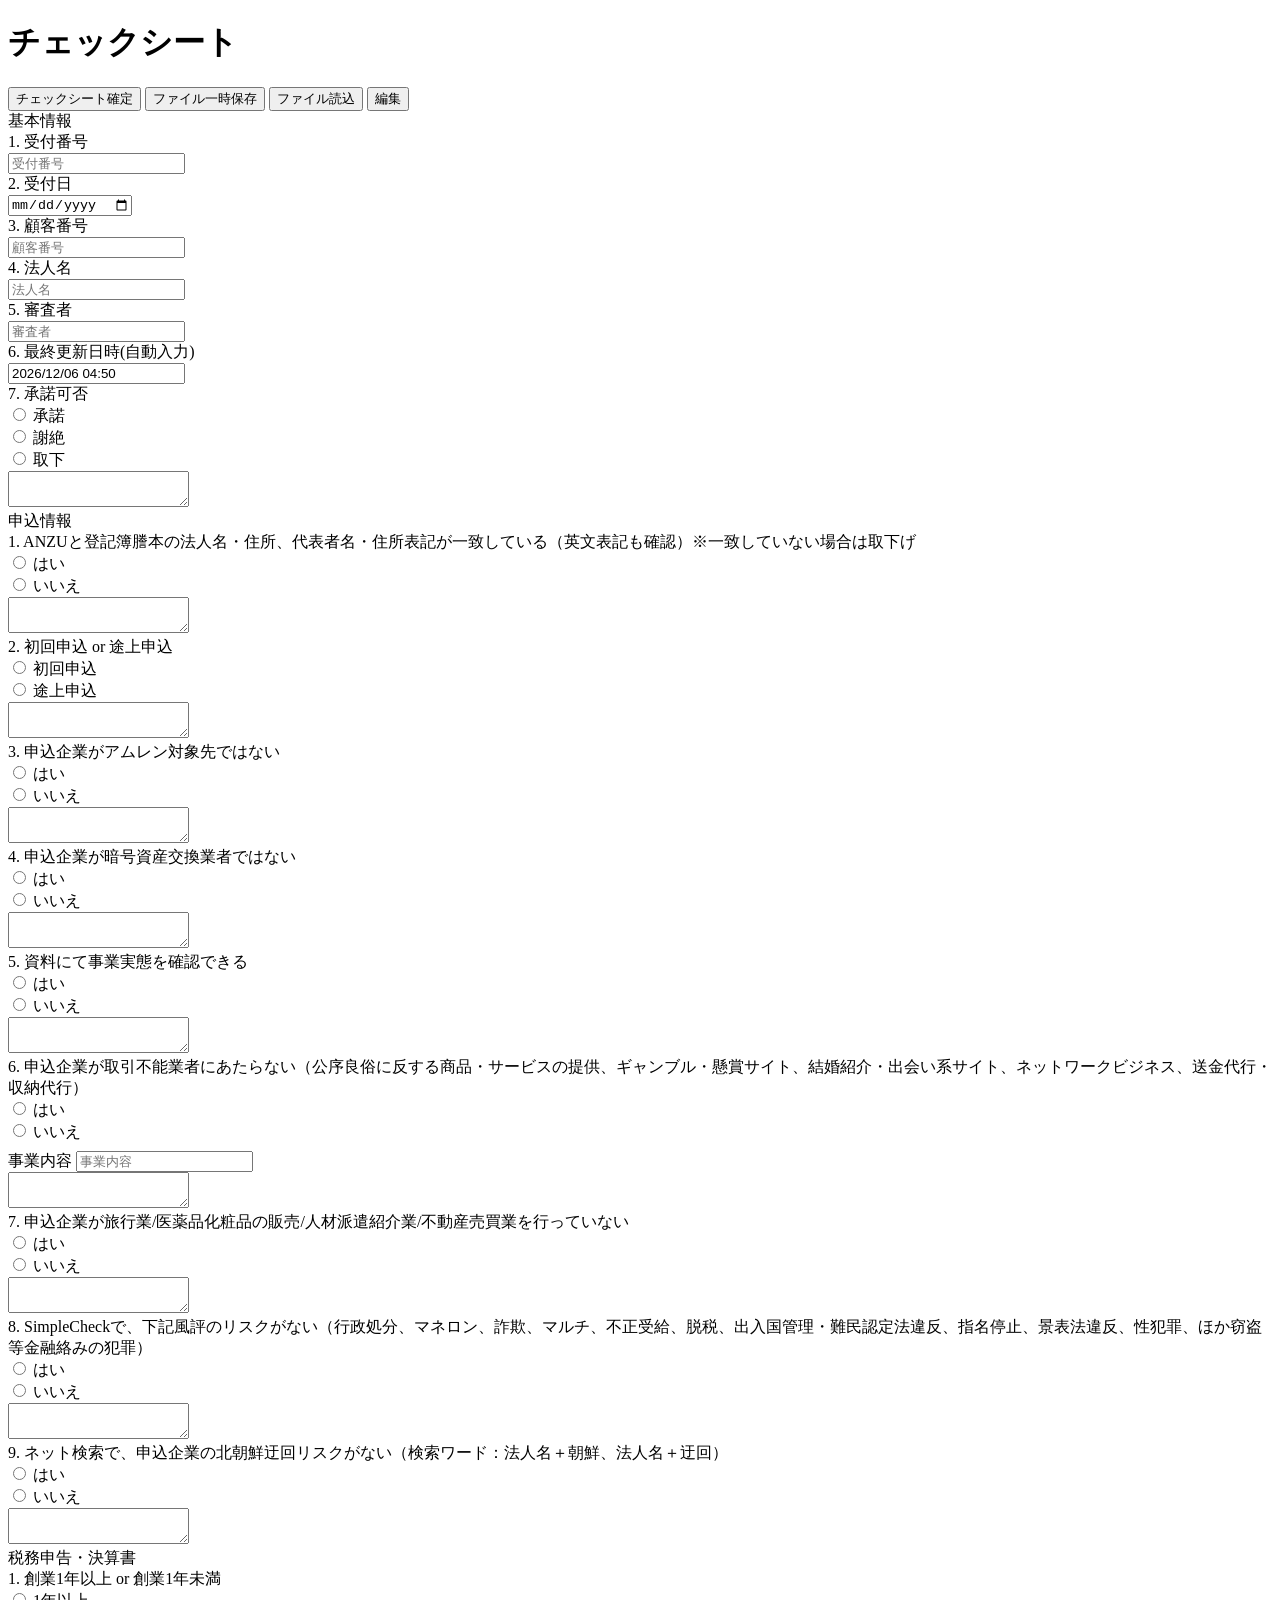
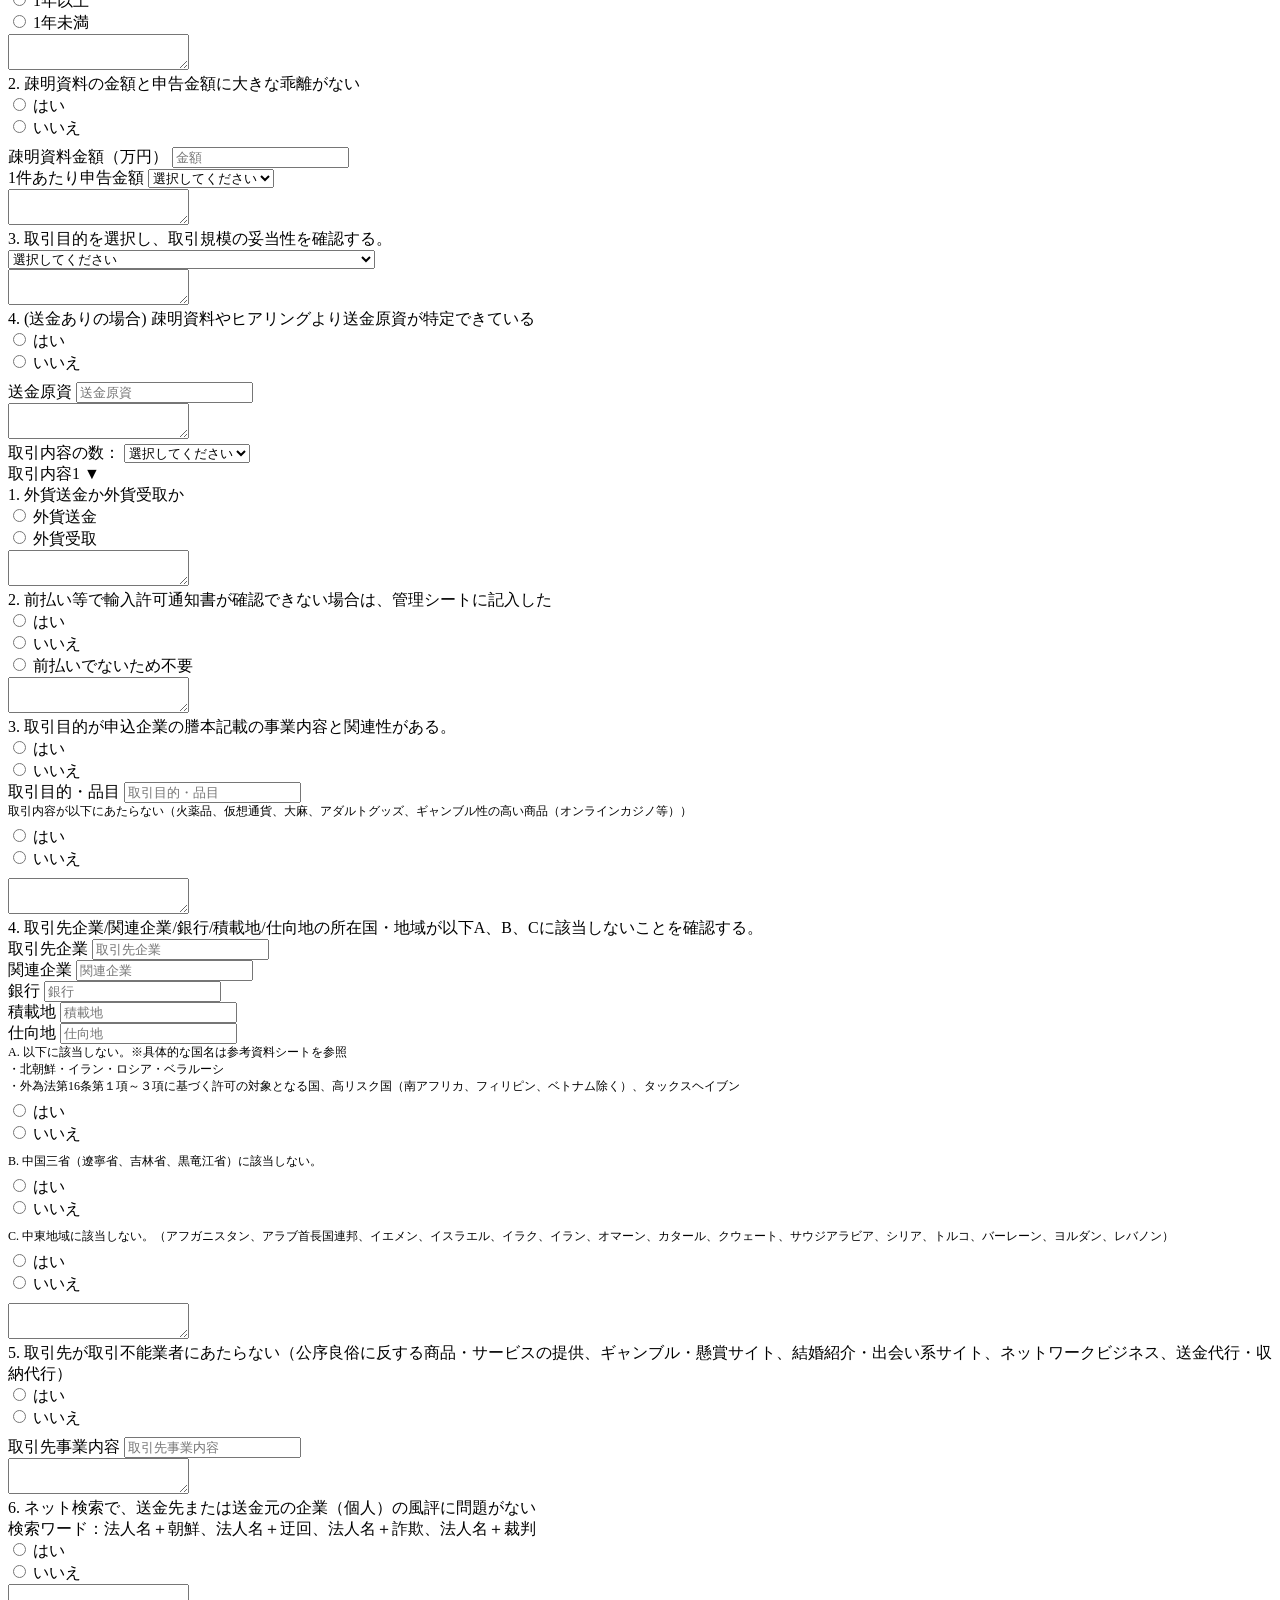
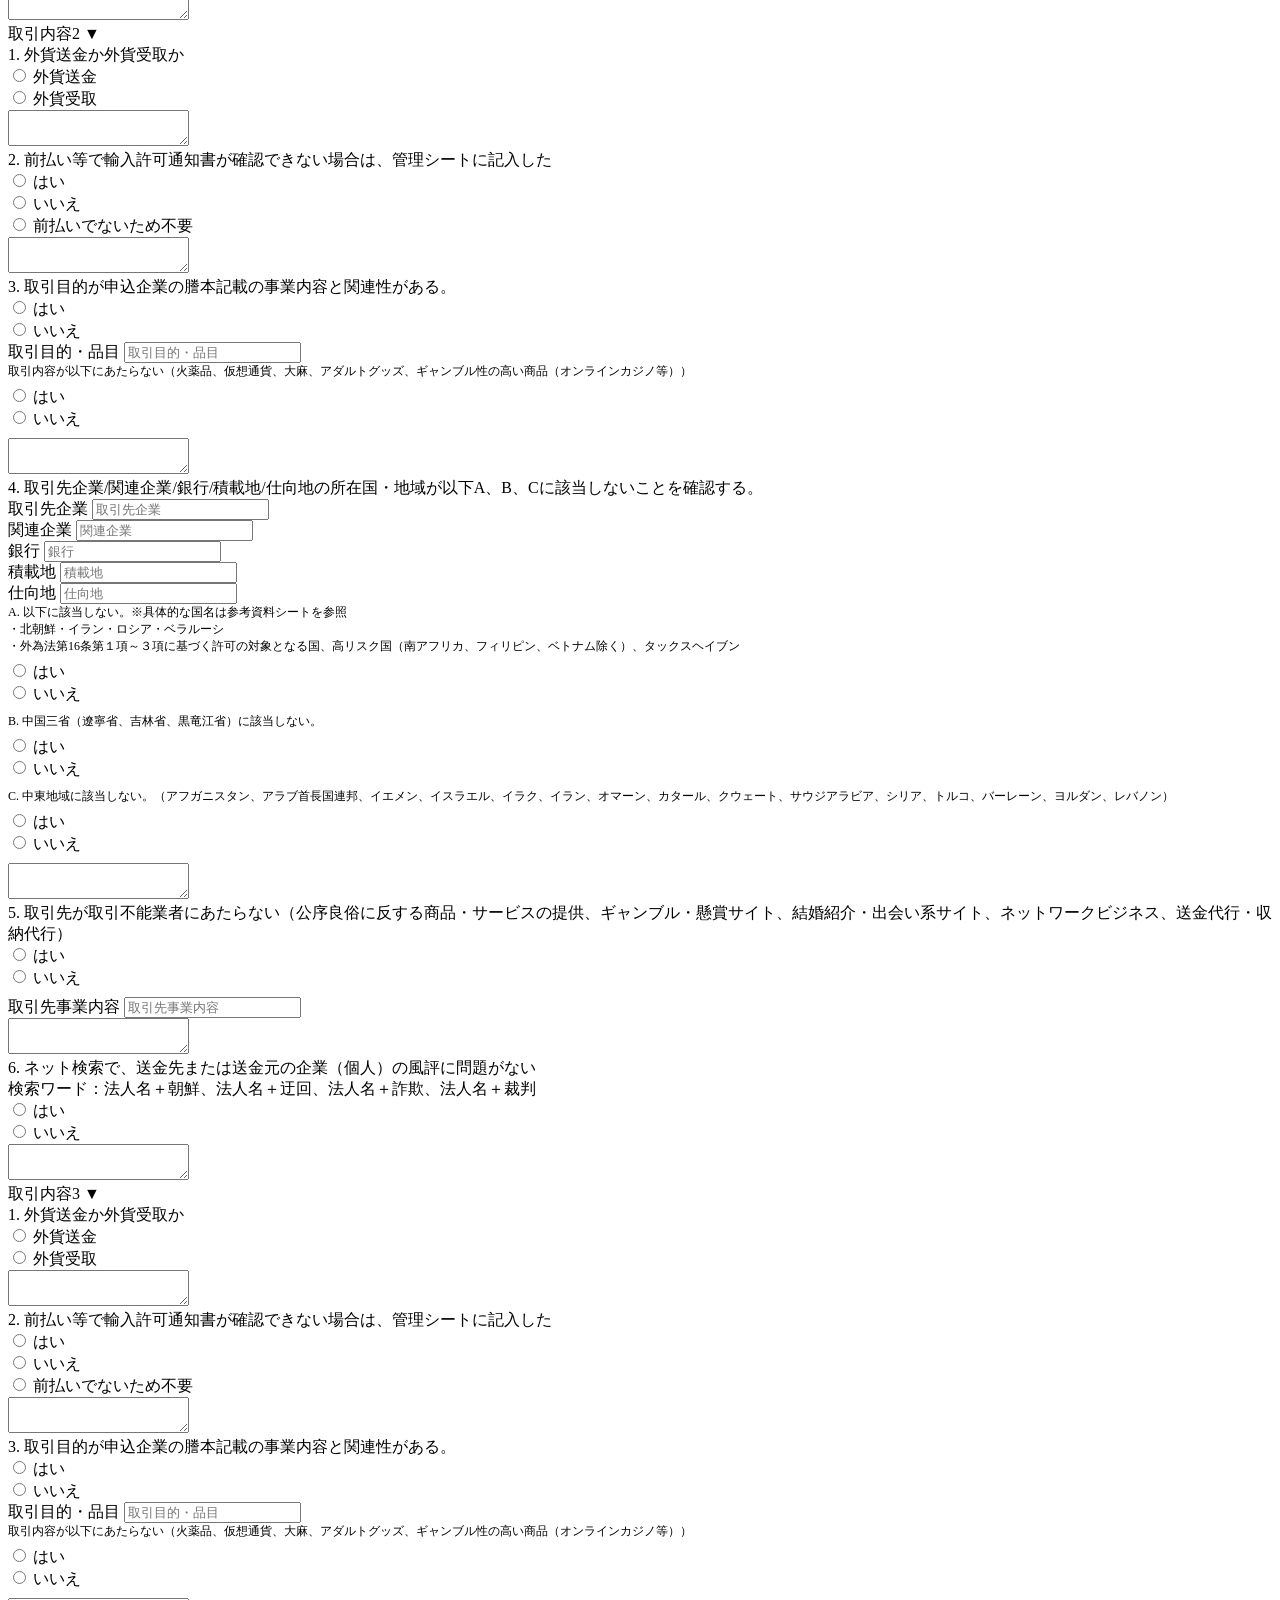
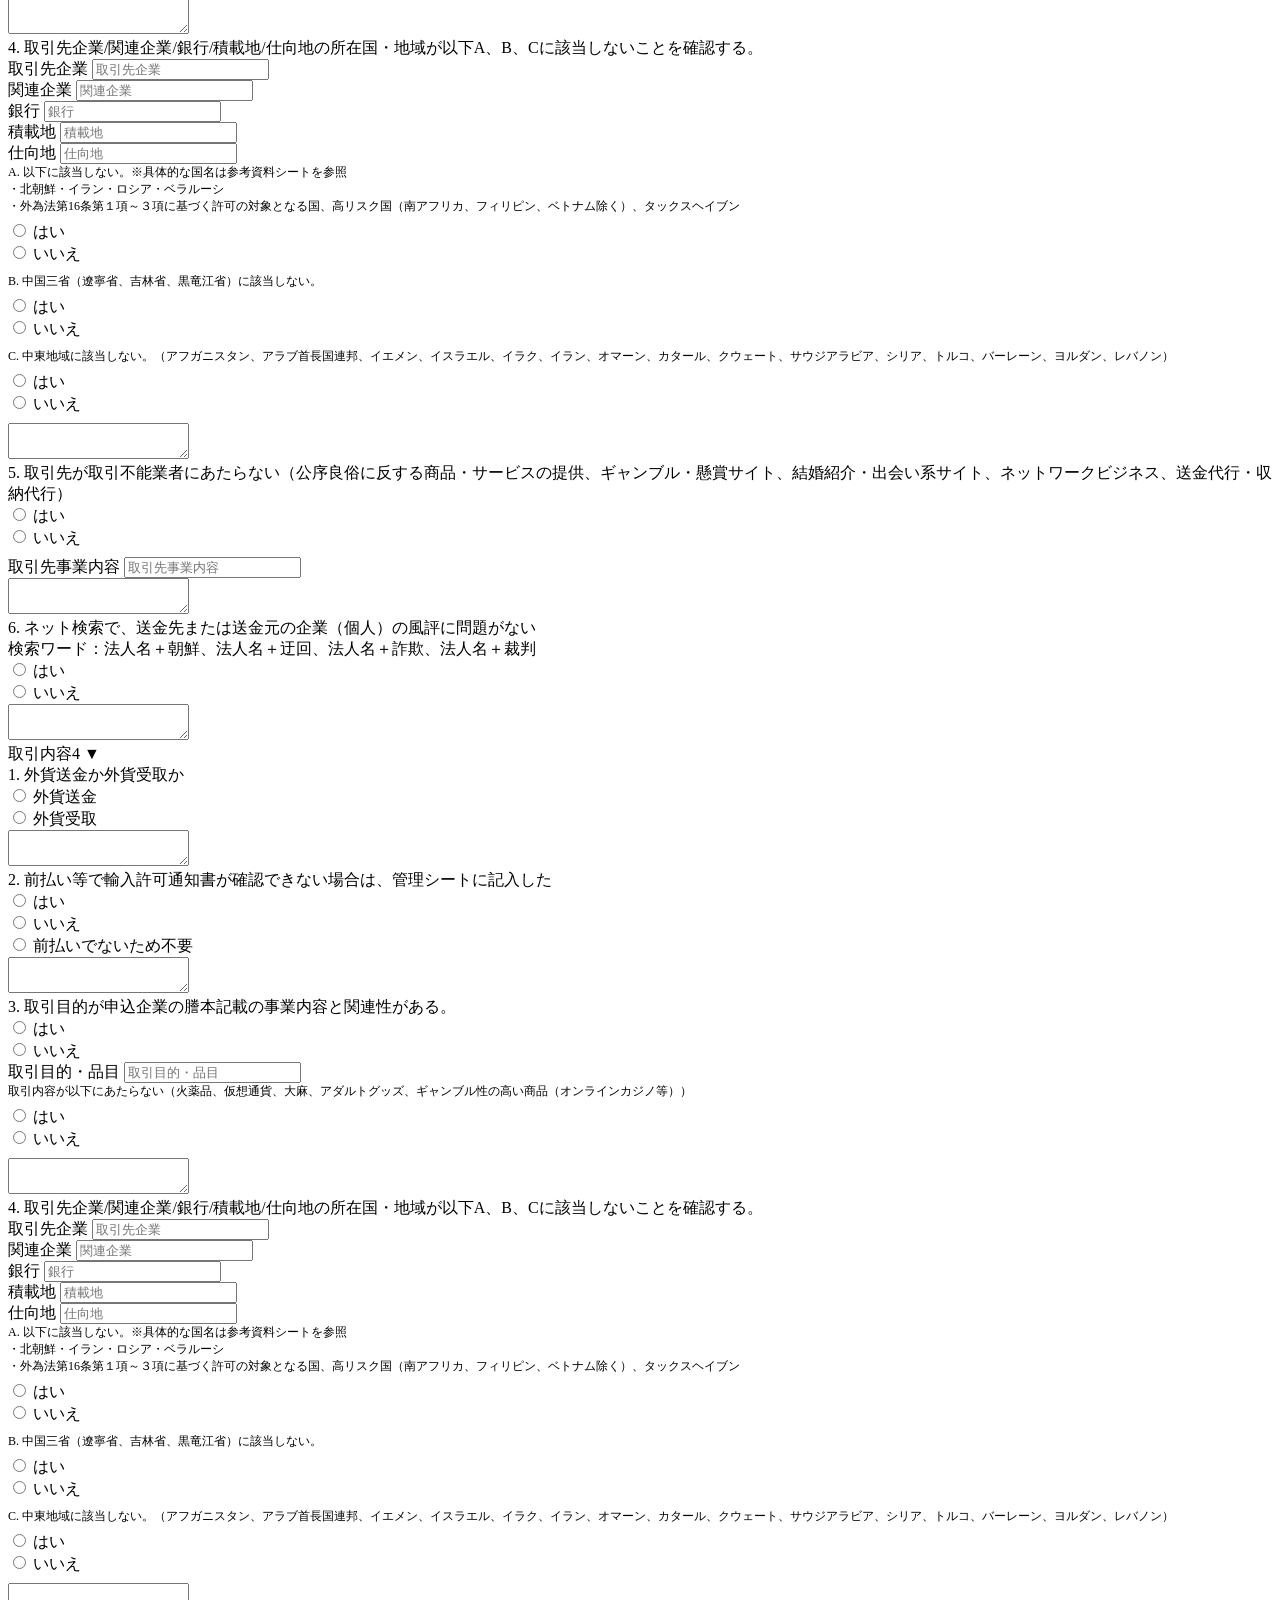
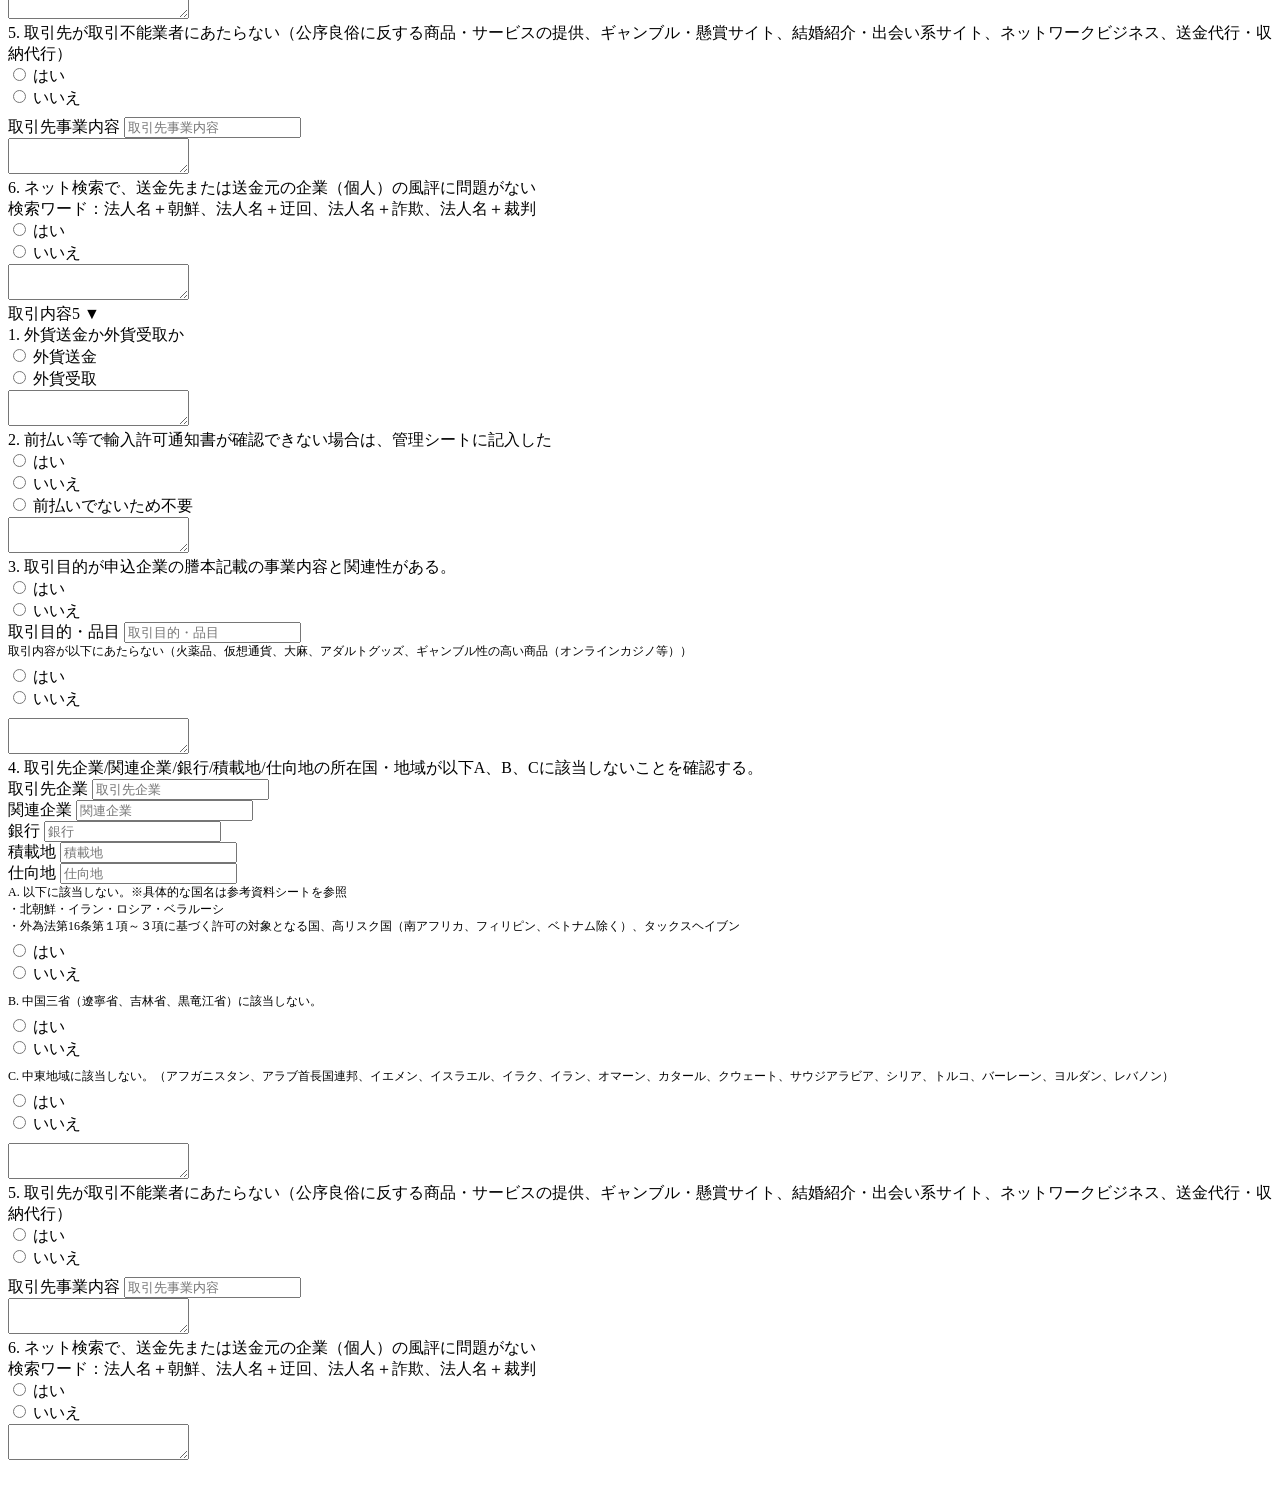
==== commit dbf33c15: "Update options in select elements and add newline" ====
--- a/index.html
+++ b/index.html
@@ -448,14 +448,14 @@
                                 <label>1件あたり申告金額</label>
                                 <select class="form-control" data-field="declaredAmountPerCase">                                    
                                     <option value="">選択してください</option>
-                                    <option value="10000">~100(万程度)</option>
-                                    <option value="50000">100~300</option>
-                                    <option value="100000">300~500</option>
-                                    <option value="500000">500~1000</option>
-                                    <option value="1000000">1000~3000</option>
-                                    <option value="1000000">3000~5000</option>
-                                    <option value="1000000">5000~10000</option>
-                                    <option value="other">10000以上</option>
+                                    <option value="~100">~100(万程度)</option>
+                                    <option value="100~300">100~300</option>
+                                    <option value="300~500">300~500</option>
+                                    <option value="500~1000">500~1000</option>
+                                    <option value="1000~3000">1000~3000</option>
+                                    <option value="3000~5000">3000~5000</option>
+                                    <option value="5000~10000">5000~10000</option>
+                                    <option value="10000~">10000以上</option>
                                 </select>
                             </div>
                         </div>
@@ -572,6 +572,7 @@
             <div class="transaction-count-input">
                 <label for="transactionCount">取引内容の数：</label>
                     <select id="transactionCount" data-field="transactionCount" onchange="updateTransactionHeaderHighlight()">
+                        <option value="">選択してください</option>
                         <option value="1">1件</option>
                         <option value="2">2件</option>
                         <option value="3">3件</option>
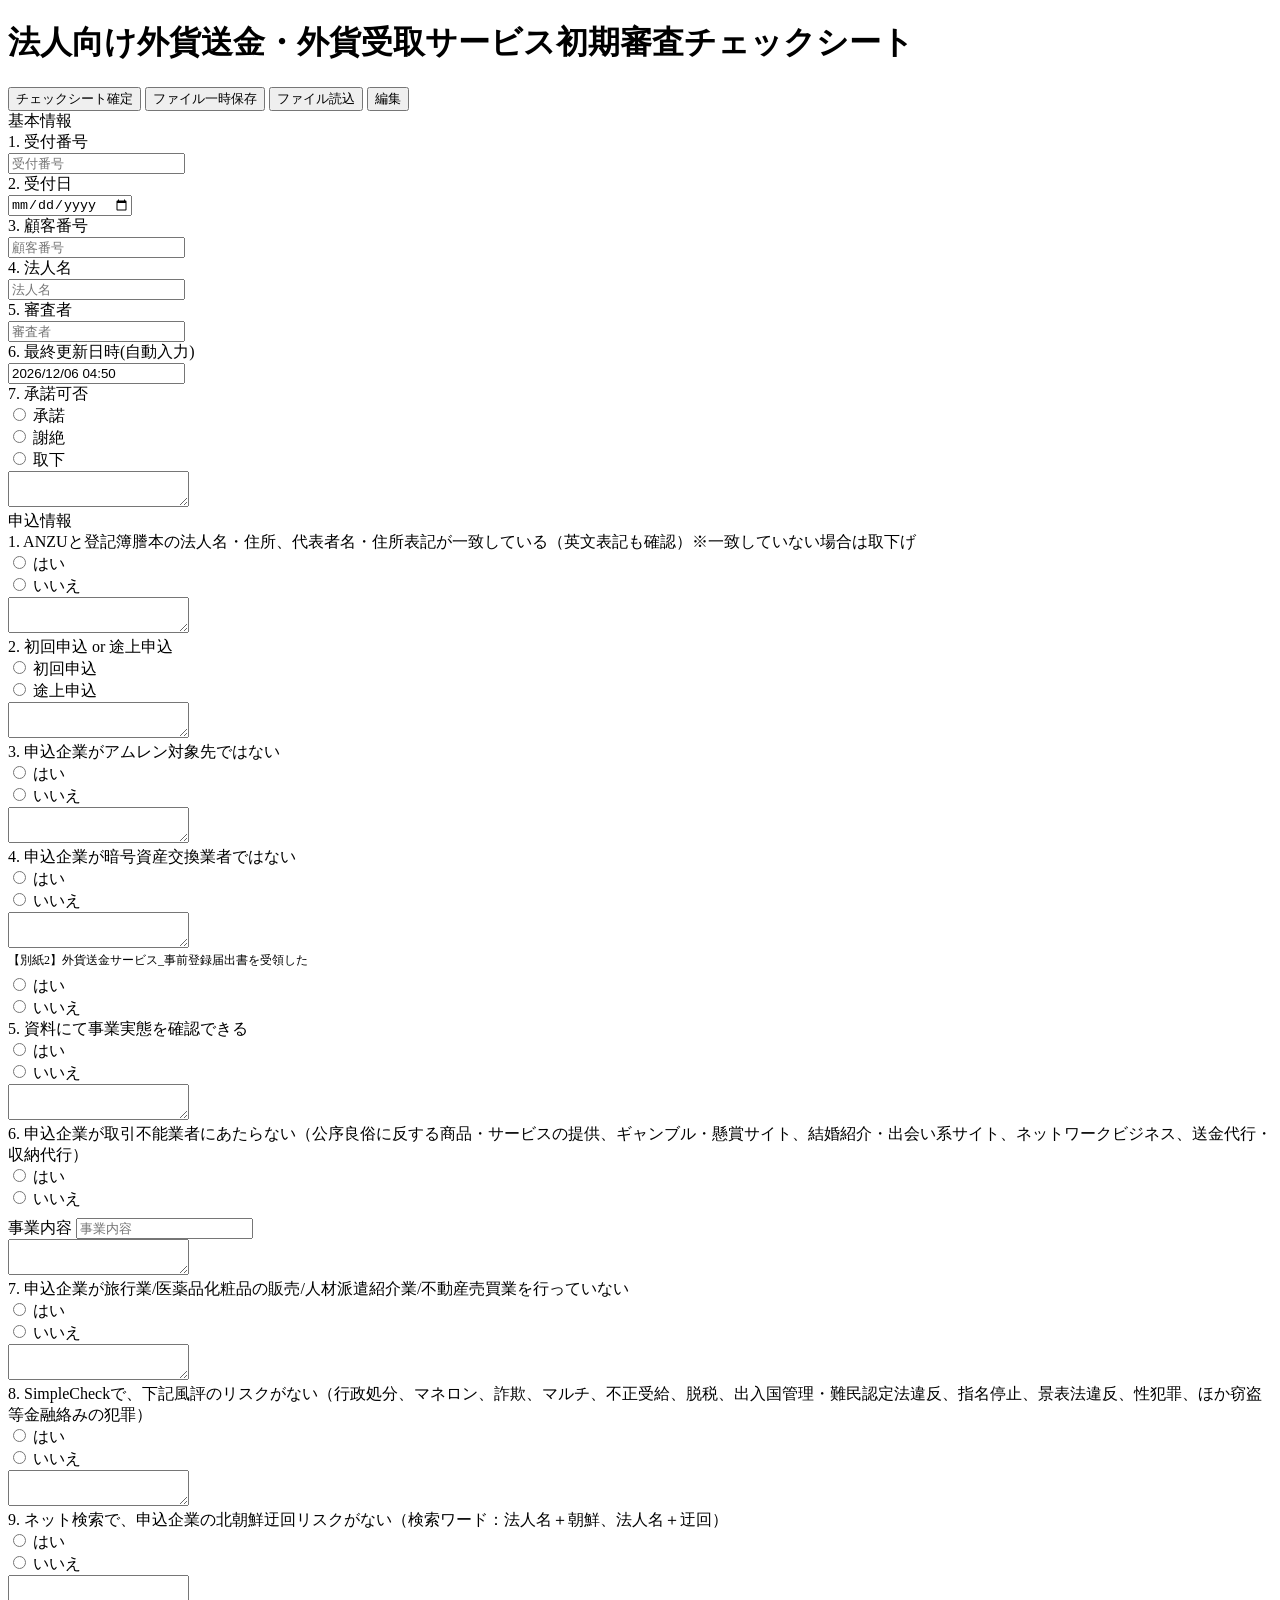
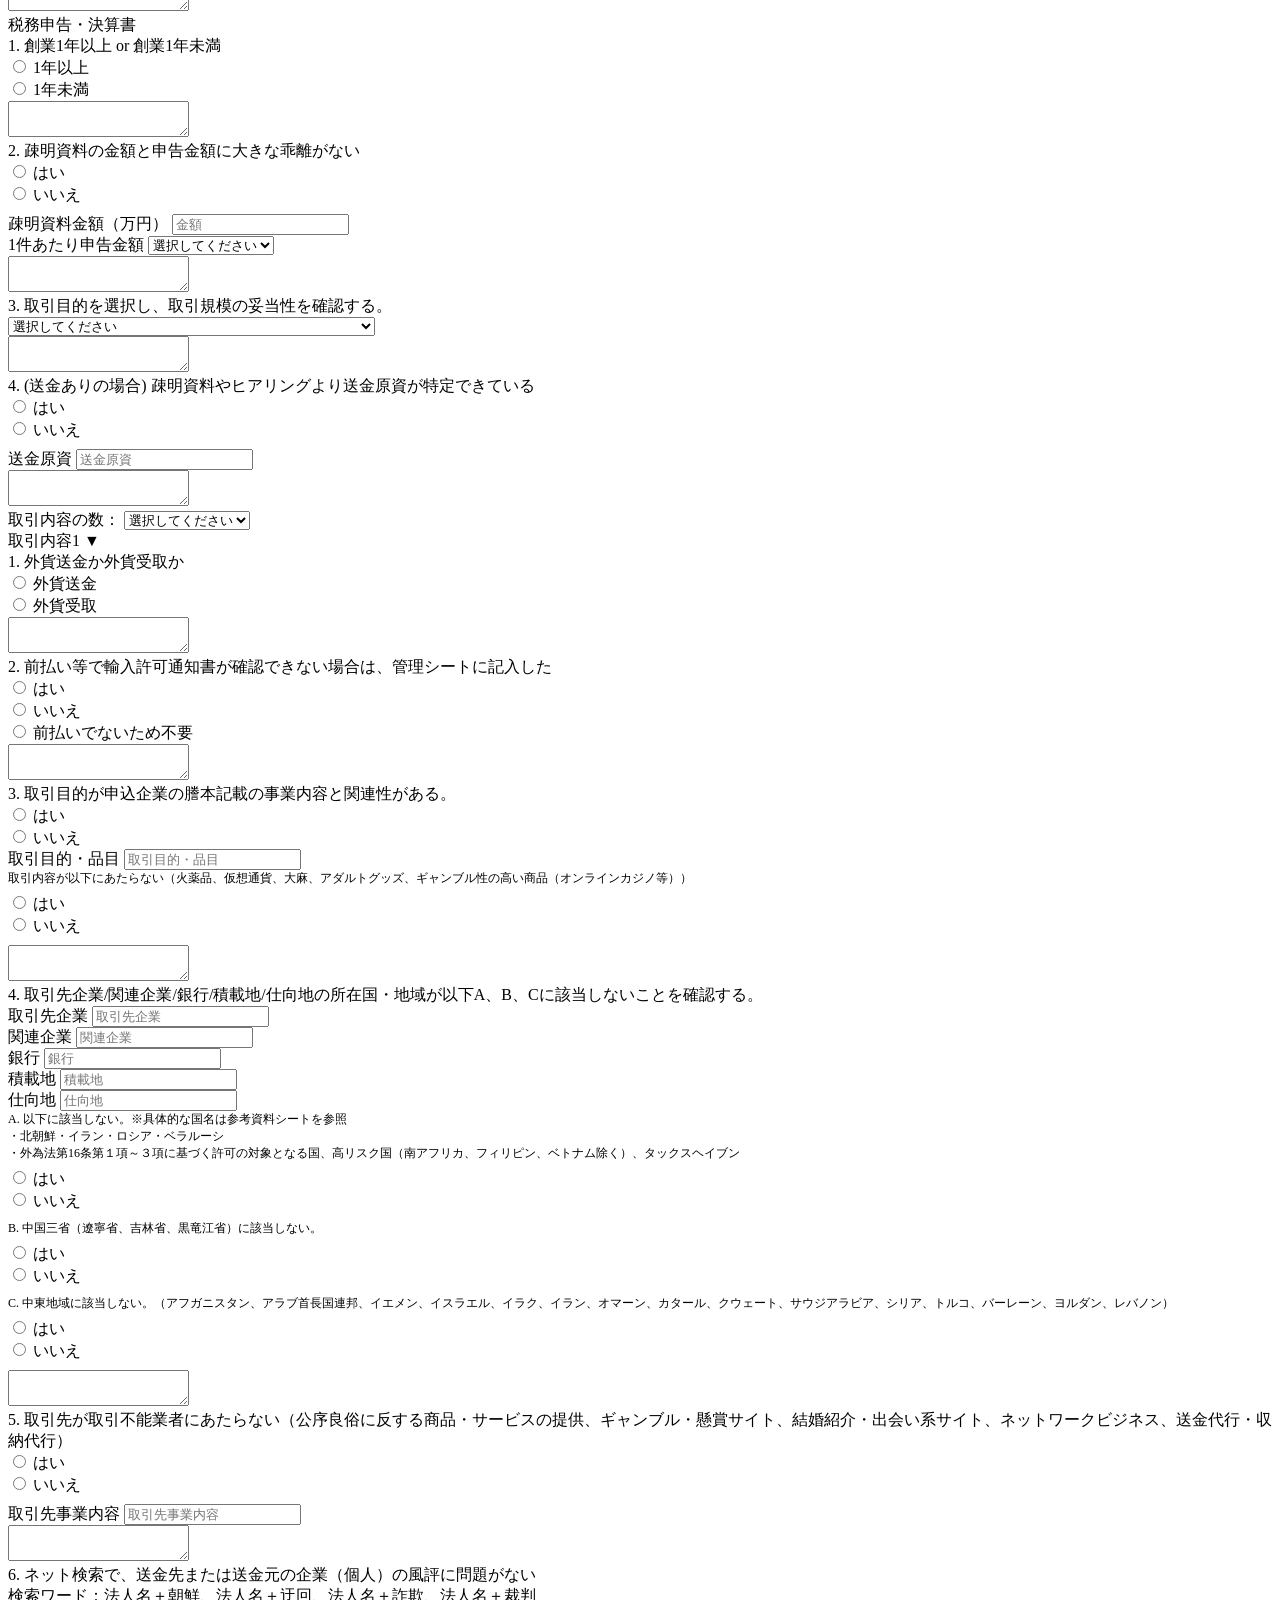
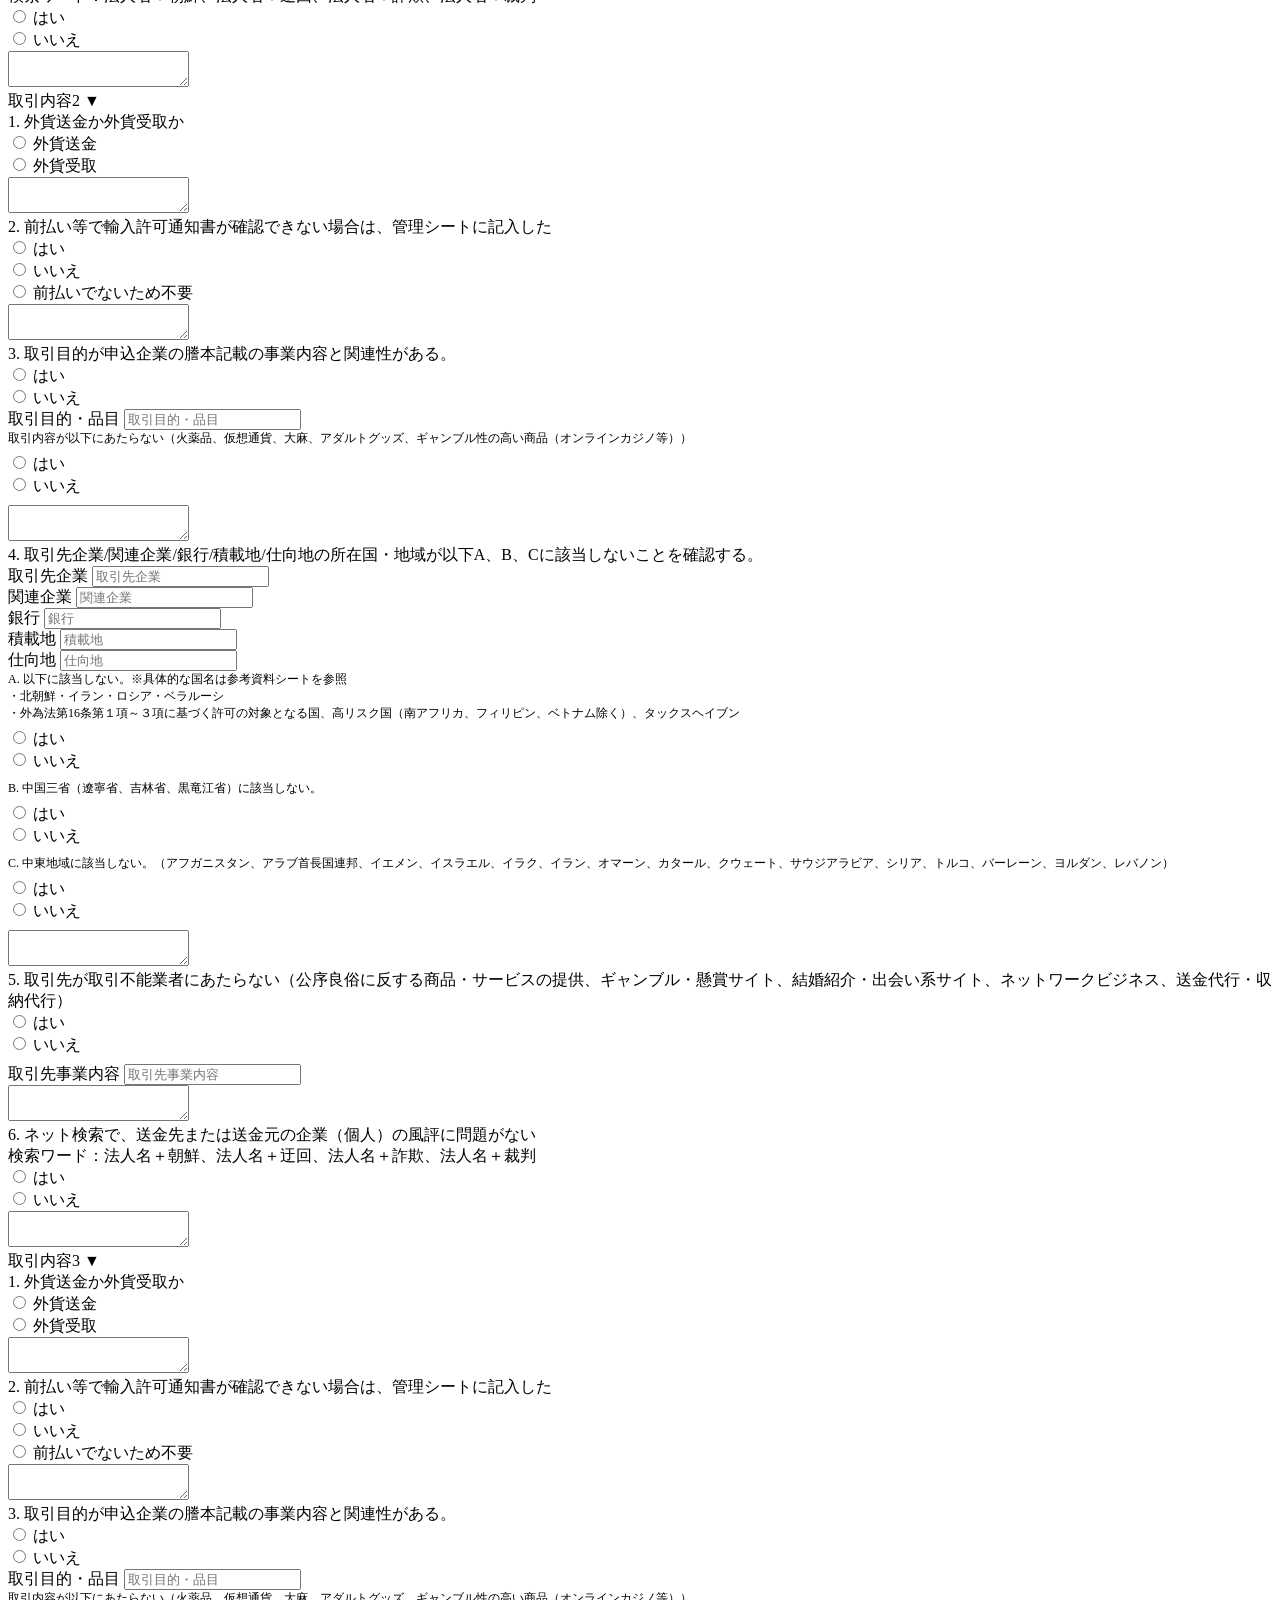
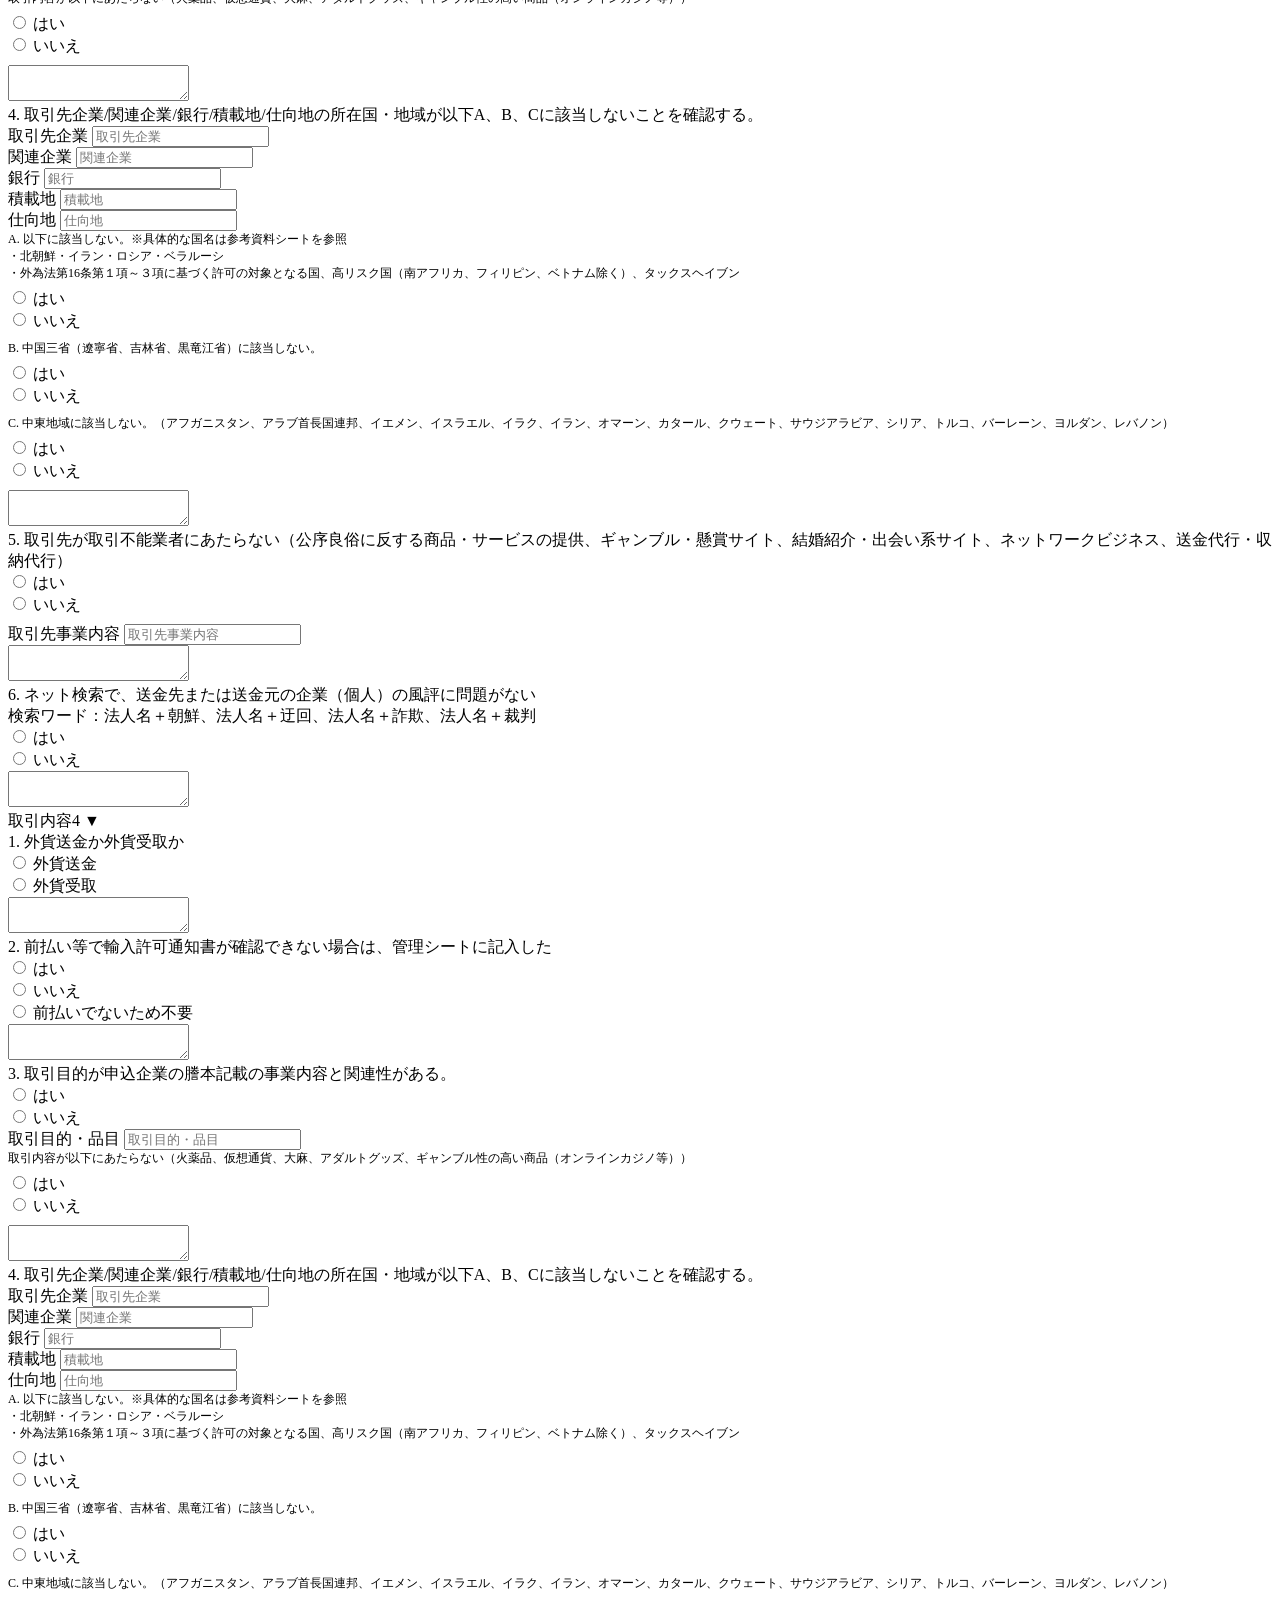
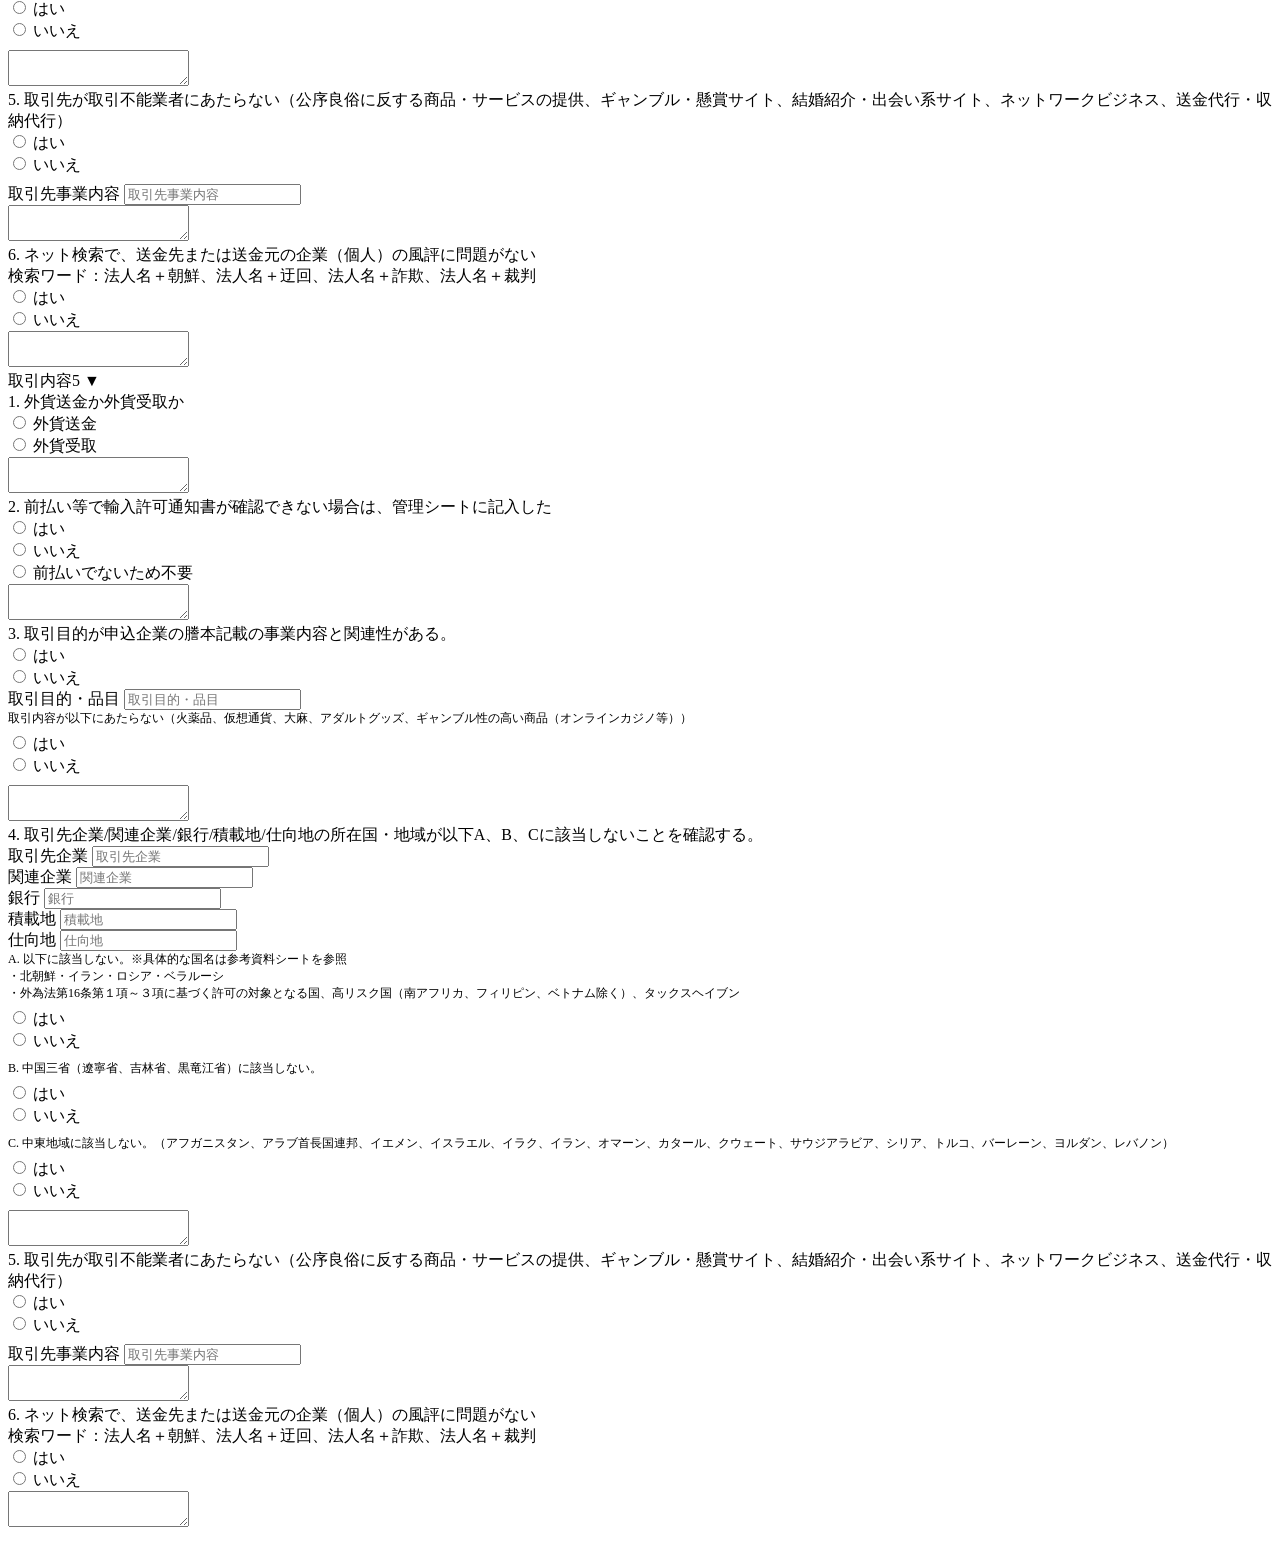
==== commit a1d14918: "Update title and remarks sections in index.html" ====
--- a/index.html
+++ b/index.html
@@ -9,7 +9,7 @@
 <body>
     <div class="container">
         <div class="header">
-            <h1>チェックシート</h1>
+            <h1>法人向け外貨送金・外貨受取サービス初期審査チェックシート</h1>
             <div class="button-group">
                 <button class="btn" id="staticHTMLButton">チェックシート確定</button>
                 <button class="btn" id="saveButton">ファイル一時保存</button>
@@ -22,7 +22,7 @@
         <!-- 基本情報セクション -->
         <div class="section">
             <div class="section-header">基本情報</div>
-            <div class="section-content basic-info">
+            <div class="section-content">
                 <div class="question-row">
                     <div class="question-title">1. 受付番号</div>
                     <div class="question-input">
@@ -82,10 +82,10 @@
                                 <label for="approval-withdraw">取下</label>
                             </div>
                         </div>
-                        <div class="remarks-section">                          
-                            <textarea class="remarks-textarea" data-field="basic-info_comment" onpaste="handlePaste(event, 'basic-info_image')"></textarea>
-                            <div class="image-thumbnails" data-images="basic-info_image">
-                        </div>
+                    </div>
+                    <div class="remarks-section">                        
+                        <textarea class="remarks-textarea" data-field="applicant_q1_comment" onpaste="handlePaste(event, 'applicant_q1_image')"></textarea>
+                        <div class="image-thumbnails" data-images="applicant_q1_image"></div>                        
                     </div>
                 </div>
             </div>
@@ -109,11 +109,9 @@
                             </div>
                         </div>
                     </div>
-                    <div class="remarks-section">
-                        
+                    <div class="remarks-section">                        
                         <textarea class="remarks-textarea" data-field="applicant_q1_comment" onpaste="handlePaste(event, 'applicant_q1_image')"></textarea>
-                        <div class="image-thumbnails" data-images="applicant_q1_image"></div>
-                        
+                        <div class="image-thumbnails" data-images="applicant_q1_image"></div>                        
                     </div>
                 </div>
 
@@ -130,27 +128,27 @@
                                 <label for="ongoing-app">途上申込</label>
                             </div>
                         </div>
-                        
-                        <div class="nested-question" id="changeContentQuestion" style="display: none;">
-                            <div style="font-size: 12px; margin-bottom: 6px;">変更内容が以下のいずれかである。（利用目的、取引金額、取引件数）</div>
-                            <div class="radio-group">
-                                <div class="radio-item">
-                                    <input type="radio" name="changeContent" value="はい" data-field="changeContent" id="change-yes" onchange="updateDynamicFields()">
-                                    <label for="change-yes">はい</label>
-                                </div>
-                                <div class="radio-item">
-                                    <input type="radio" name="changeContent" value="いいえ" data-field="changeContent" id="change-no" onchange="updateDynamicFields()">
-                                    <label for="change-no">いいえ</label>
-                                </div>
-                            </div>
-                        </div>
-                    </div>
-                    <div class="remarks-section">
-                        
+                    </div>
+                    <div class="remarks-section">                        
                         <textarea class="remarks-textarea" data-field="applicant_q2_comment" onpaste="handlePaste(event, 'applicant_q2_image')"></textarea>
                         <div class="image-thumbnails" data-images="applicant_q2_image"></div>
                     </div>
                 </div>
+                <div class="question-row nested-question hidden" id="changeContentQuestion">
+                    <div class="question-title">変更内容が以下のいずれかである。<br>(利用目的/取引金額/取引件数)</div>
+                    <div class="question-input">
+                        <div class="radio-group">
+                            <div class="radio-item">
+                                <input type="radio" name="changeContent" value="はい" data-field="changeContent" id="change-yes" onchange="updateDynamicFields()">
+                                <label for="change-yes">はい</label>
+                            </div>
+                            <div class="radio-item">
+                                <input type="radio" name="changeContent" value="いいえ" data-field="changeContent" id="change-no" onchange="updateDynamicFields()">
+                                <label for="change-no">いいえ</label>
+                            </div>
+                        </div>
+                    </div>
+                </div>
 
                 <div class="question-row" data-dynamic="applicant_q3">
                     <div class="question-title">3. 申込企業がアムレン対象先ではない</div>
@@ -187,38 +185,37 @@
                                 <label for="not-crypto-no">いいえ</label>
                             </div>
                         </div>
-                        
-                        <div class="nested-question" id="cryptoQuestions" style="display: none;">
-                            <div style="font-size: 12px; margin-bottom: 6px;">USD・JPYは取り扱いができないことについて顧客了承を得た</div>
-                            <div class="radio-group" style="margin-bottom: 8px;">
-                                <div class="radio-item">
-                                    <input type="radio" name="cryptoUsdJpyConsent" value="はい" data-field="cryptoUsdJpyConsent" id="crypto-consent-yes">
-                                    <label for="crypto-consent-yes">はい</label>
-                                </div>
-                                <div class="radio-item">
-                                    <input type="radio" name="cryptoUsdJpyConsent" value="いいえ" data-field="cryptoUsdJpyConsent" id="crypto-consent-no">
-                                    <label for="crypto-consent-no">いいえ</label>
-                                </div>
-                            </div>
-                            
-                            <div style="font-size: 12px; margin-bottom: 6px;">【別紙2】外貨送金サービス_事前登録届出書を受領した</div>
-                            <div class="radio-group">
-                                <div class="radio-item">
-                                    <input type="radio" name="cryptoRegistrationReceived" value="はい" data-field="cryptoRegistrationReceived" id="crypto-reg-yes">
-                                    <label for="crypto-reg-yes">はい</label>
-                                </div>
-                                <div class="radio-item">
-                                    <input type="radio" name="cryptoRegistrationReceived" value="いいえ" data-field="cryptoRegistrationReceived" id="crypto-reg-no">
-                                    <label for="crypto-reg-no">いいえ</label>
-                                </div>
-                            </div>
-                        </div>
-                    </div>
-                    <div class="remarks-section">
-                        
-                        <textarea class="remarks-textarea" data-field="applicant_q4_comment" onpaste="handlePaste(event, 'applicant_q4_image')"></textarea>
-                        <div class="image-thumbnails" data-images="applicant_q4_image"></div>
-                        
+                    </div>
+                    <div class="remarks-section">
+                        <textarea class="remarks-textarea" data-field="applicant_q3_comment" onpaste="handlePaste(event, 'applicant_q3_image')"></textarea>
+                        <div class="image-thumbnails" data-images="applicant_q3_image"></div>                        
+                    </div>
+                </div> 
+                        
+                <div class="question-row nested-question hidden" id="cryptoQuestions" style="display: none;">
+                    <div style="font-size: 12px; margin-bottom: 6px;">USD・JPYは取り扱いができないことについて顧客了承を得た</div>
+                    <div class="radio-group" style="margin-bottom: 8px;">
+                        <div class="radio-item">
+                            <input type="radio" name="cryptoUsdJpyConsent" value="はい" data-field="cryptoUsdJpyConsent" id="crypto-consent-yes">
+                            <label for="crypto-consent-yes">はい</label>
+                        </div>
+                        <div class="radio-item">
+                            <input type="radio" name="cryptoUsdJpyConsent" value="いいえ" data-field="cryptoUsdJpyConsent" id="crypto-consent-no">
+                            <label for="crypto-consent-no">いいえ</label>
+                        </div>
+                    </div>
+                </div>
+                <div class="question-row nested-question hidden" id="cryptoQuestions" style="display: none;"></div>                    
+                    <div style="font-size: 12px; margin-bottom: 6px;">【別紙2】外貨送金サービス_事前登録届出書を受領した</div>
+                    <div class="radio-group">
+                        <div class="radio-item">
+                            <input type="radio" name="cryptoRegistrationReceived" value="はい" data-field="cryptoRegistrationReceived" id="crypto-reg-yes">
+                            <label for="crypto-reg-yes">はい</label>
+                        </div>
+                        <div class="radio-item">
+                            <input type="radio" name="cryptoRegistrationReceived" value="いいえ" data-field="cryptoRegistrationReceived" id="crypto-reg-no">
+                            <label for="crypto-reg-no">いいえ</label>
+                        </div>
                     </div>
                 </div>
 
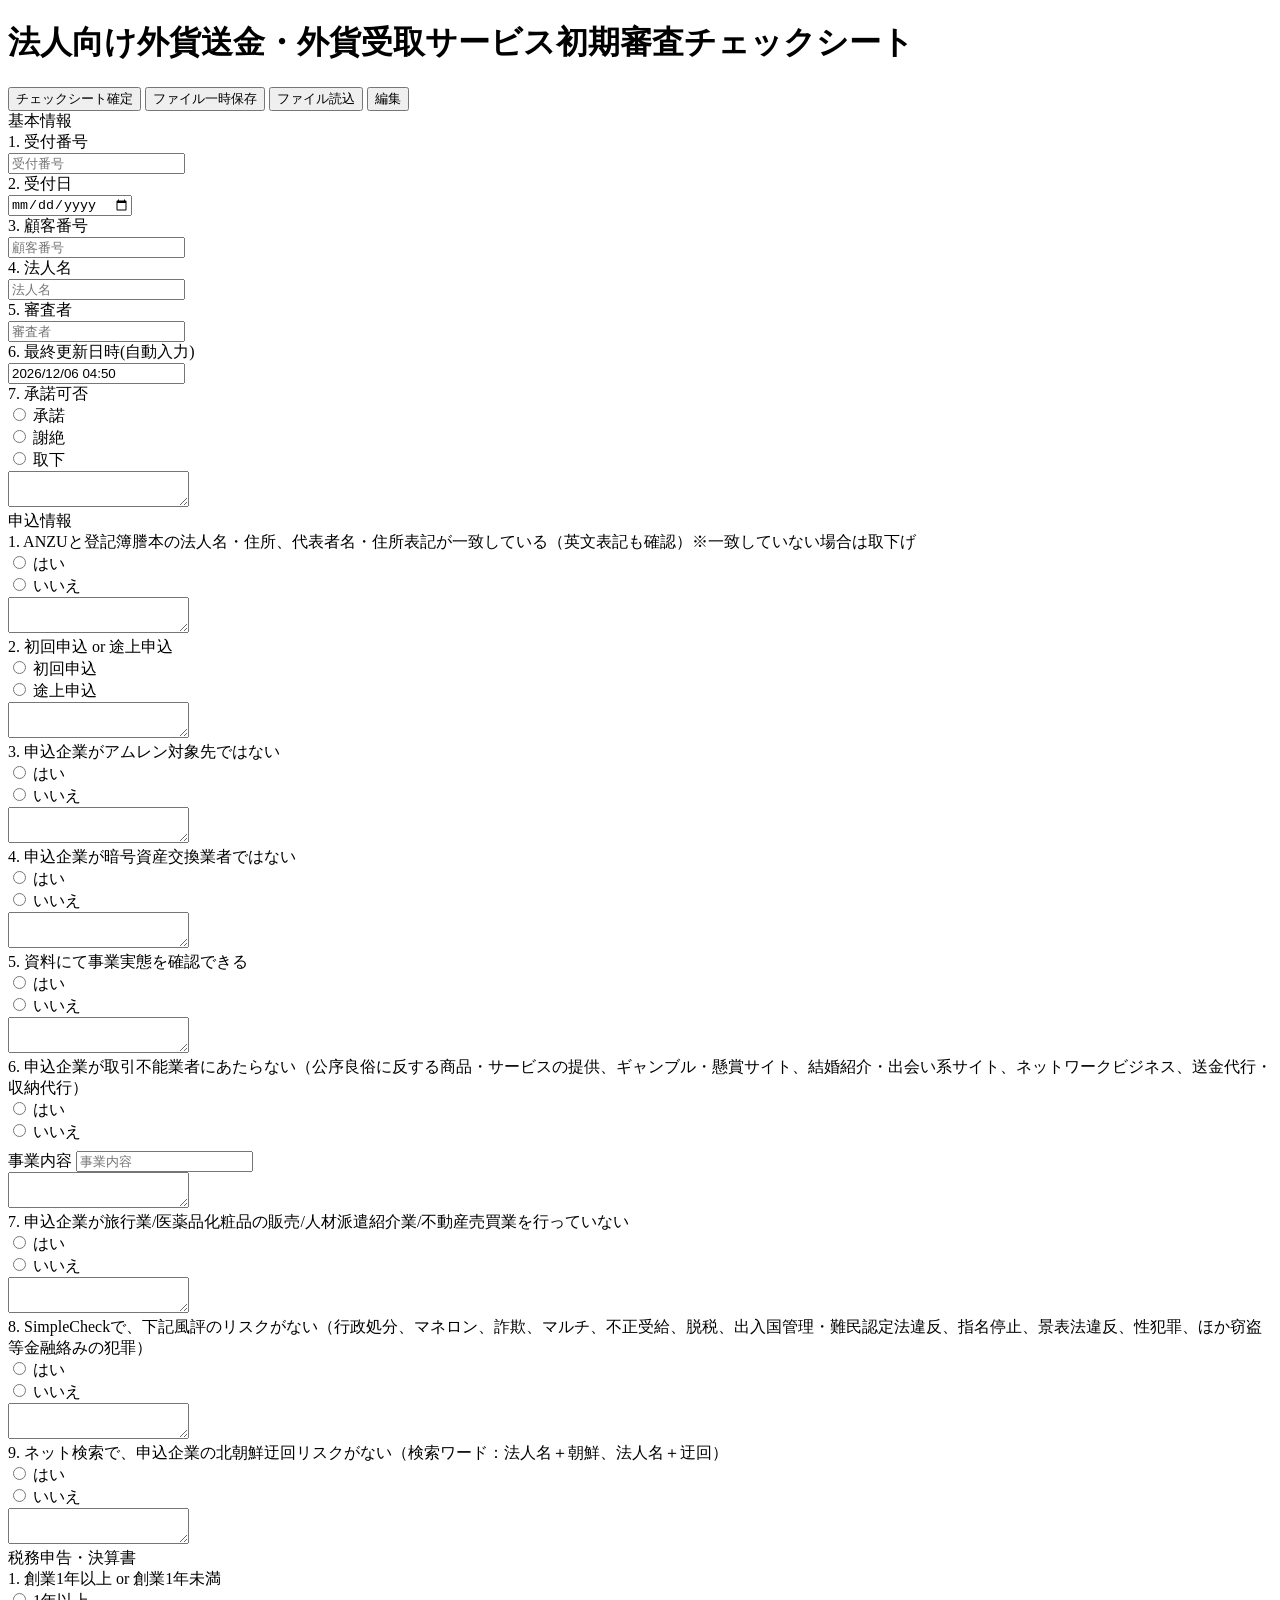
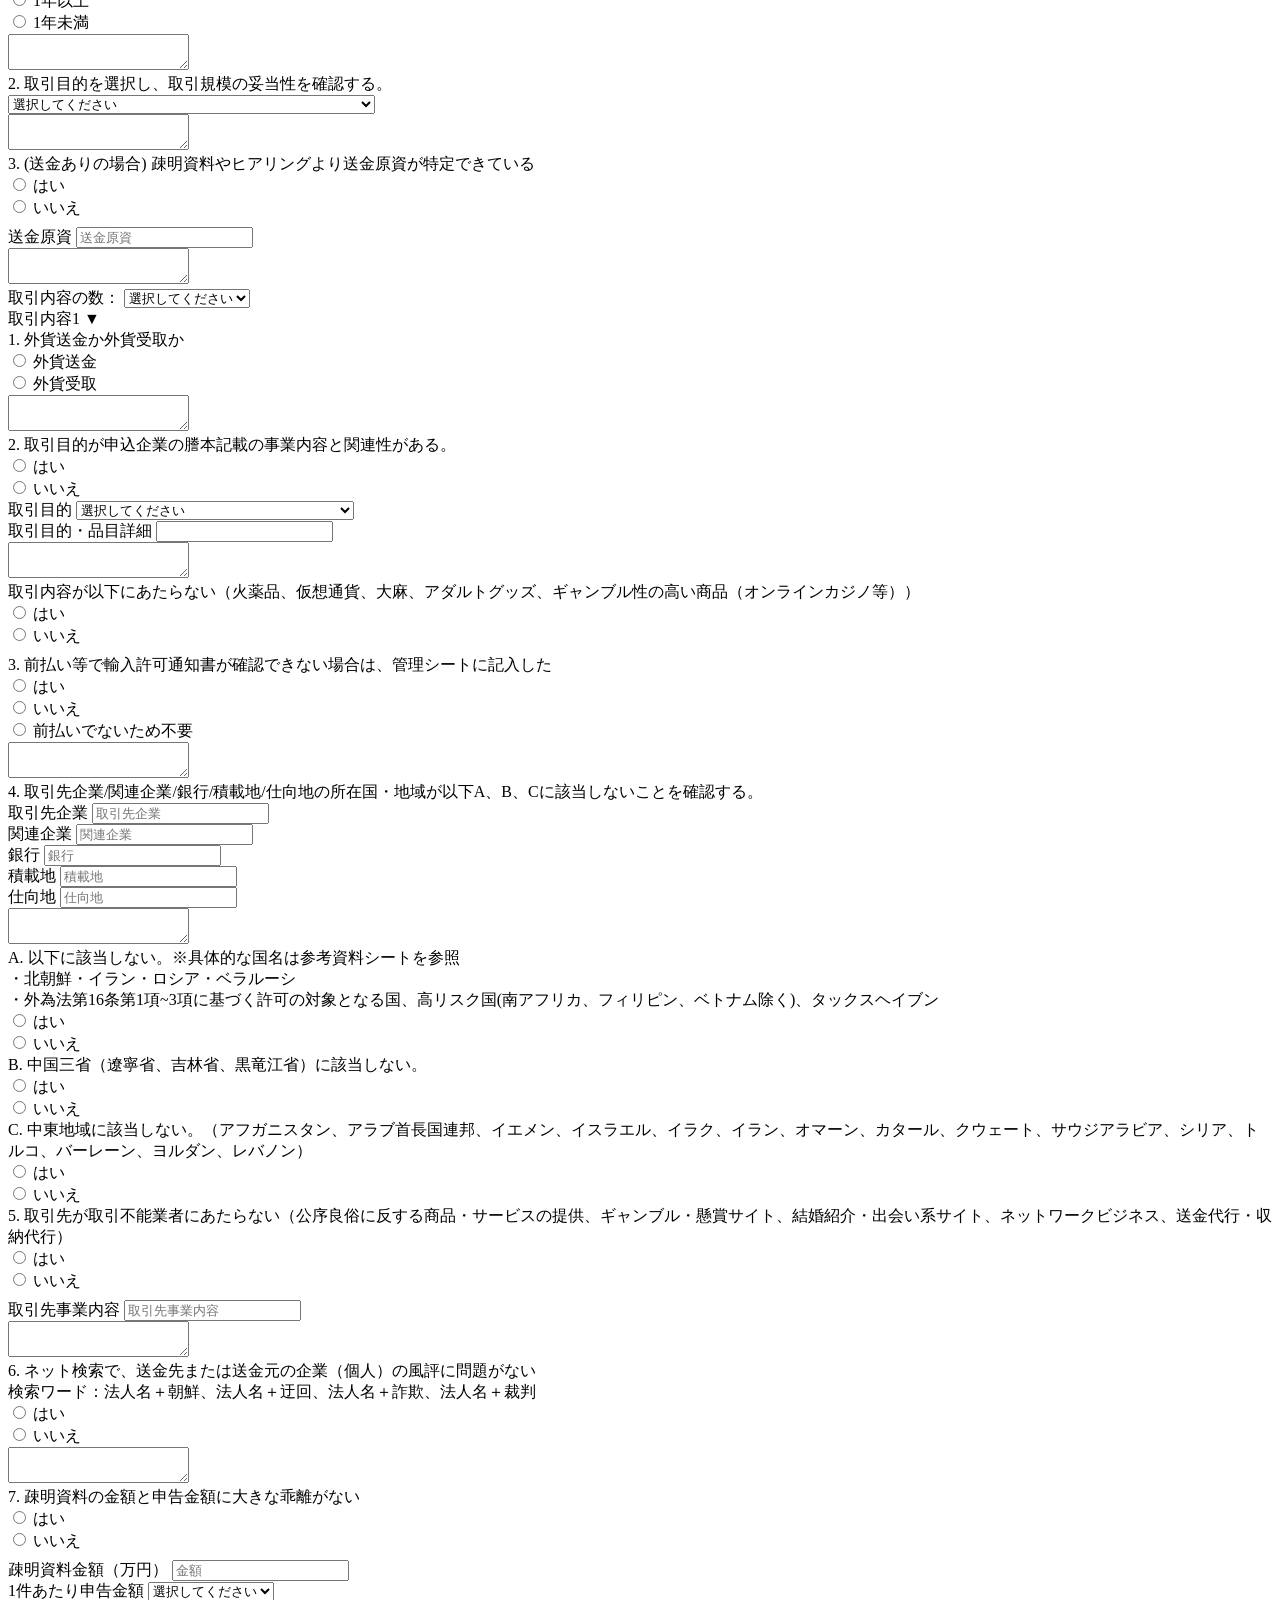
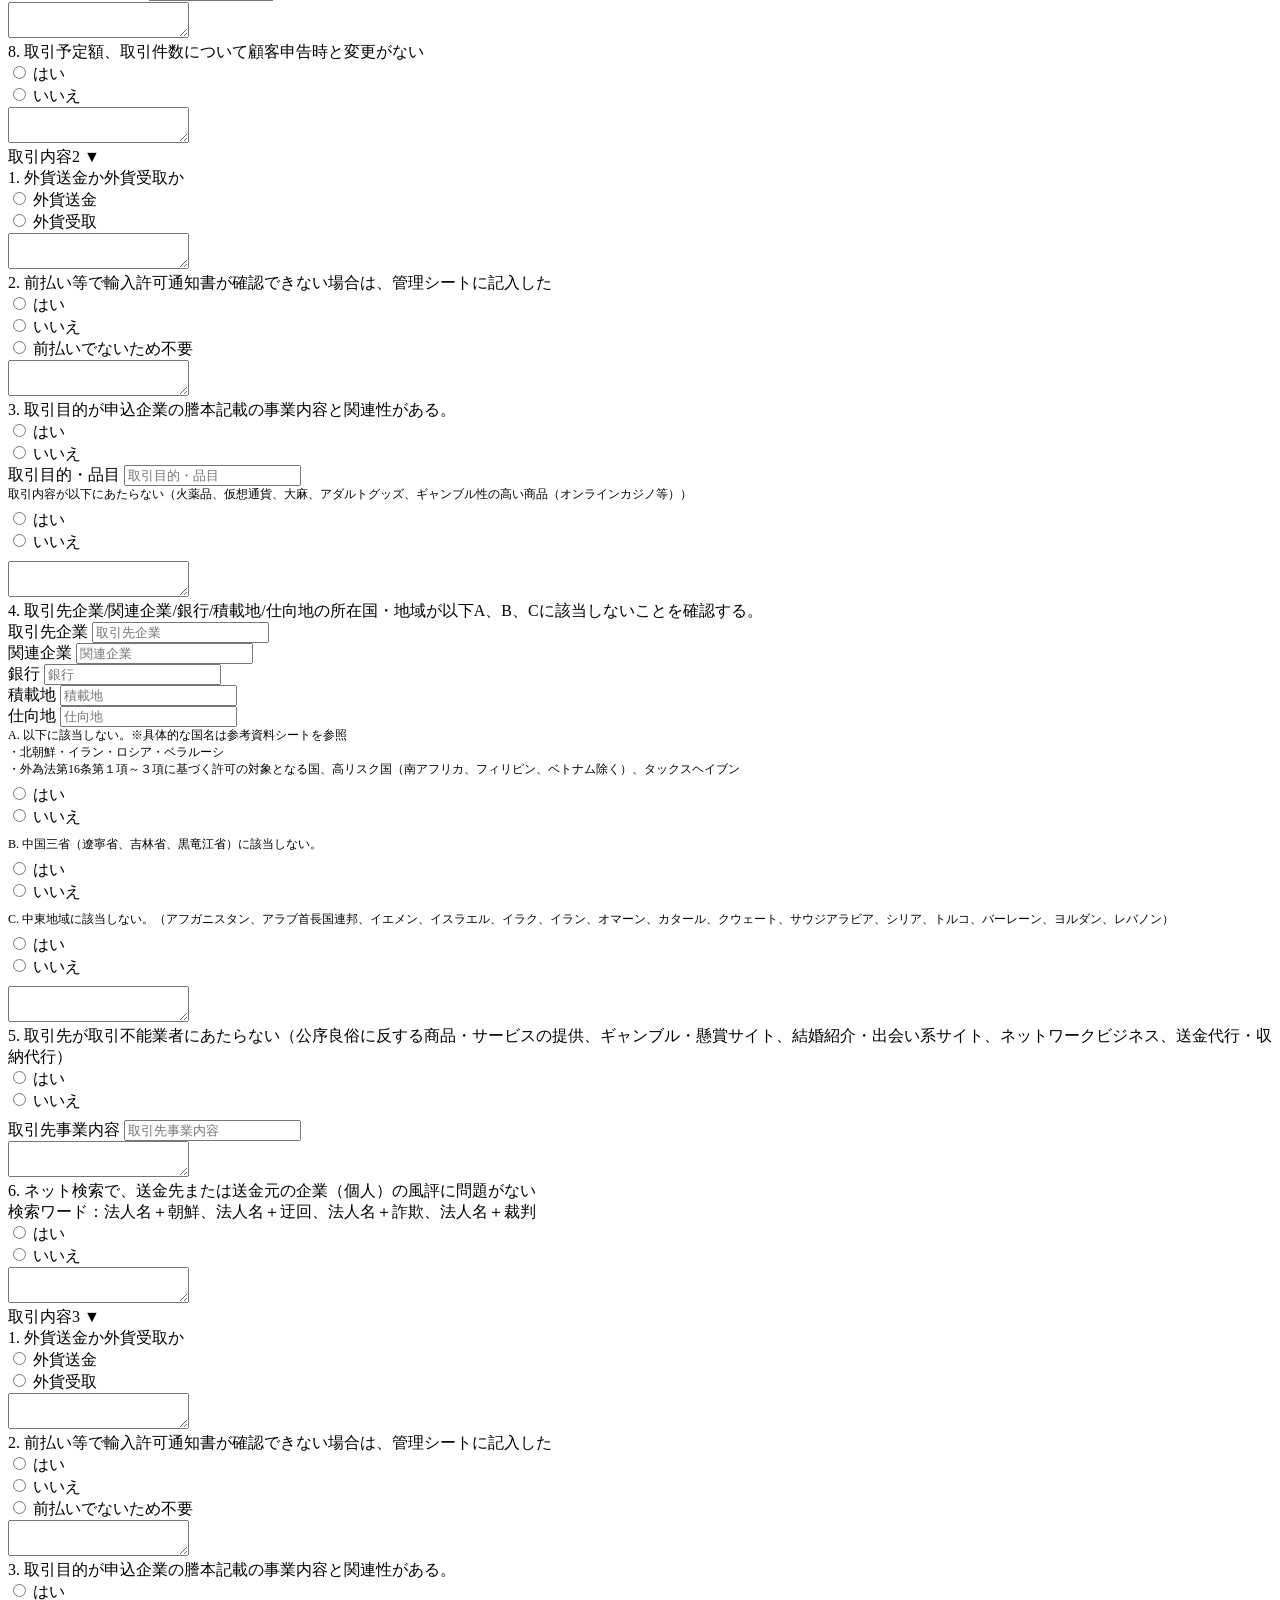
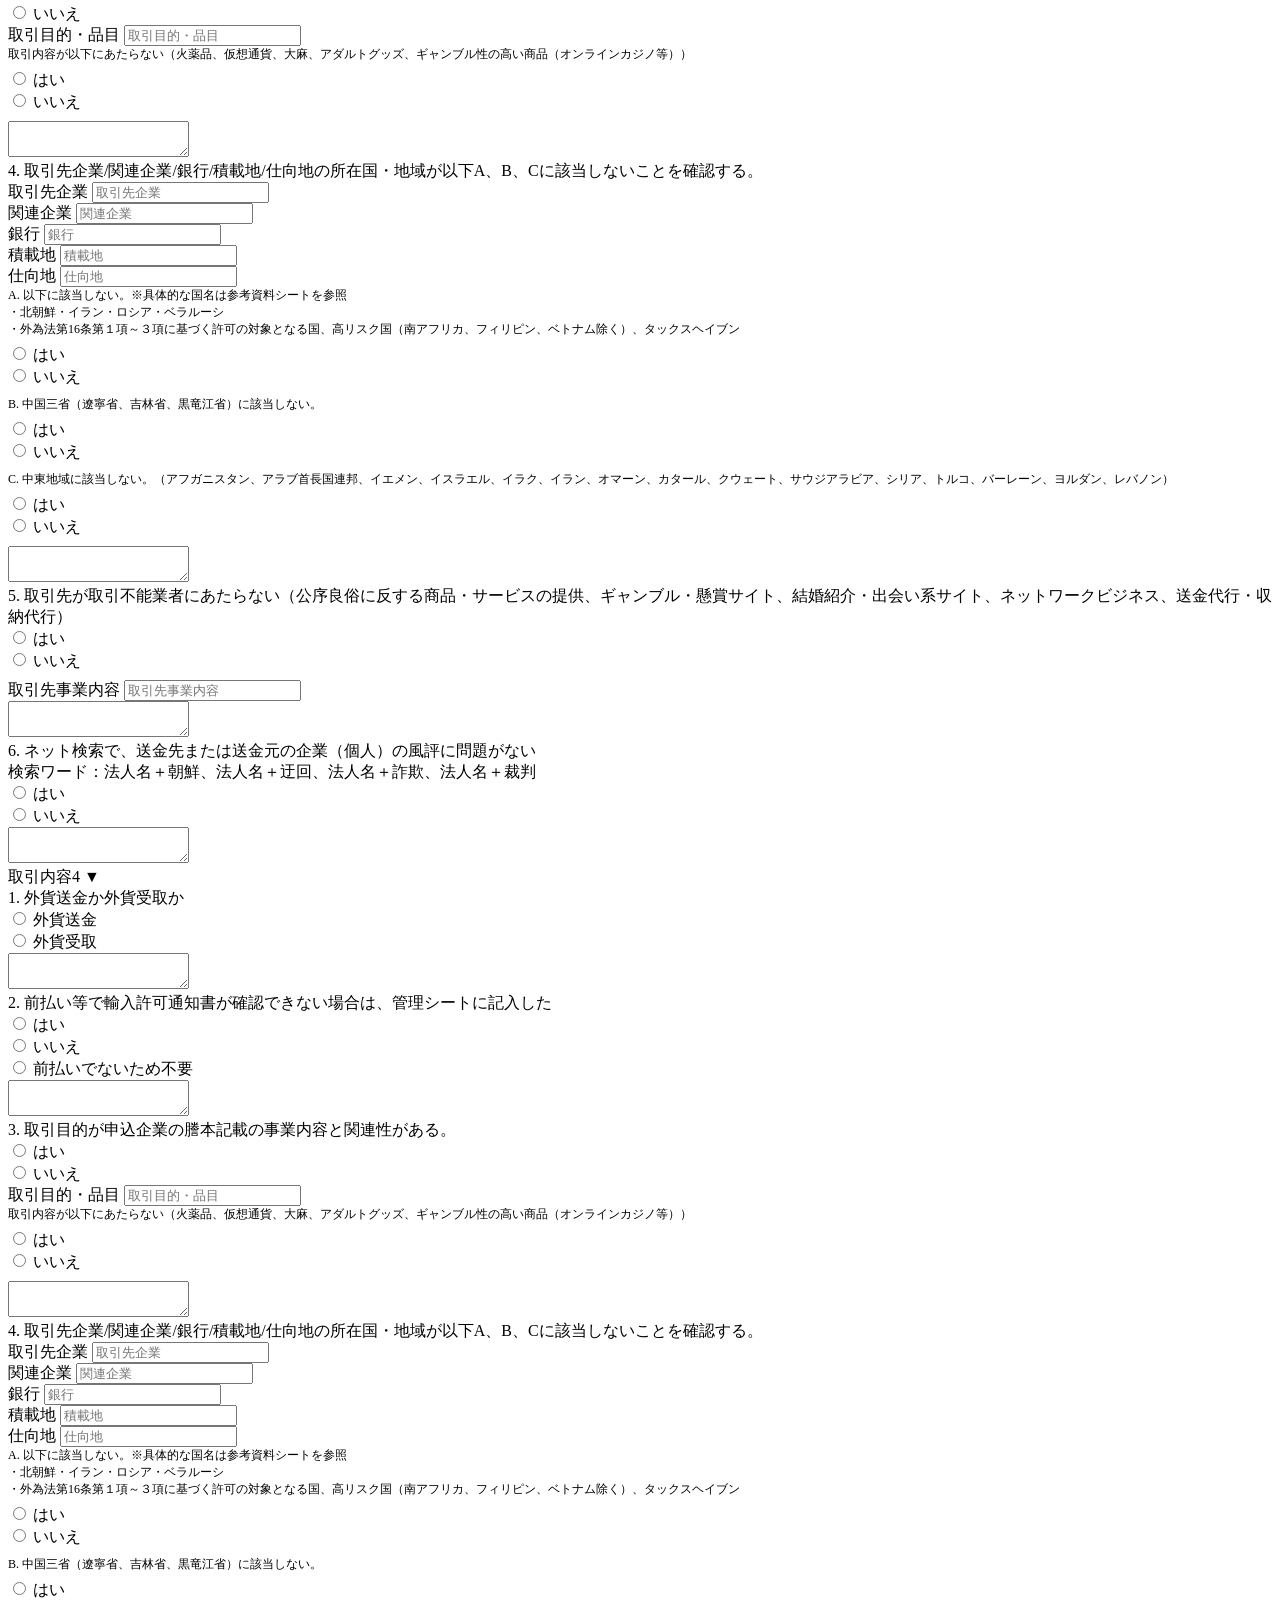
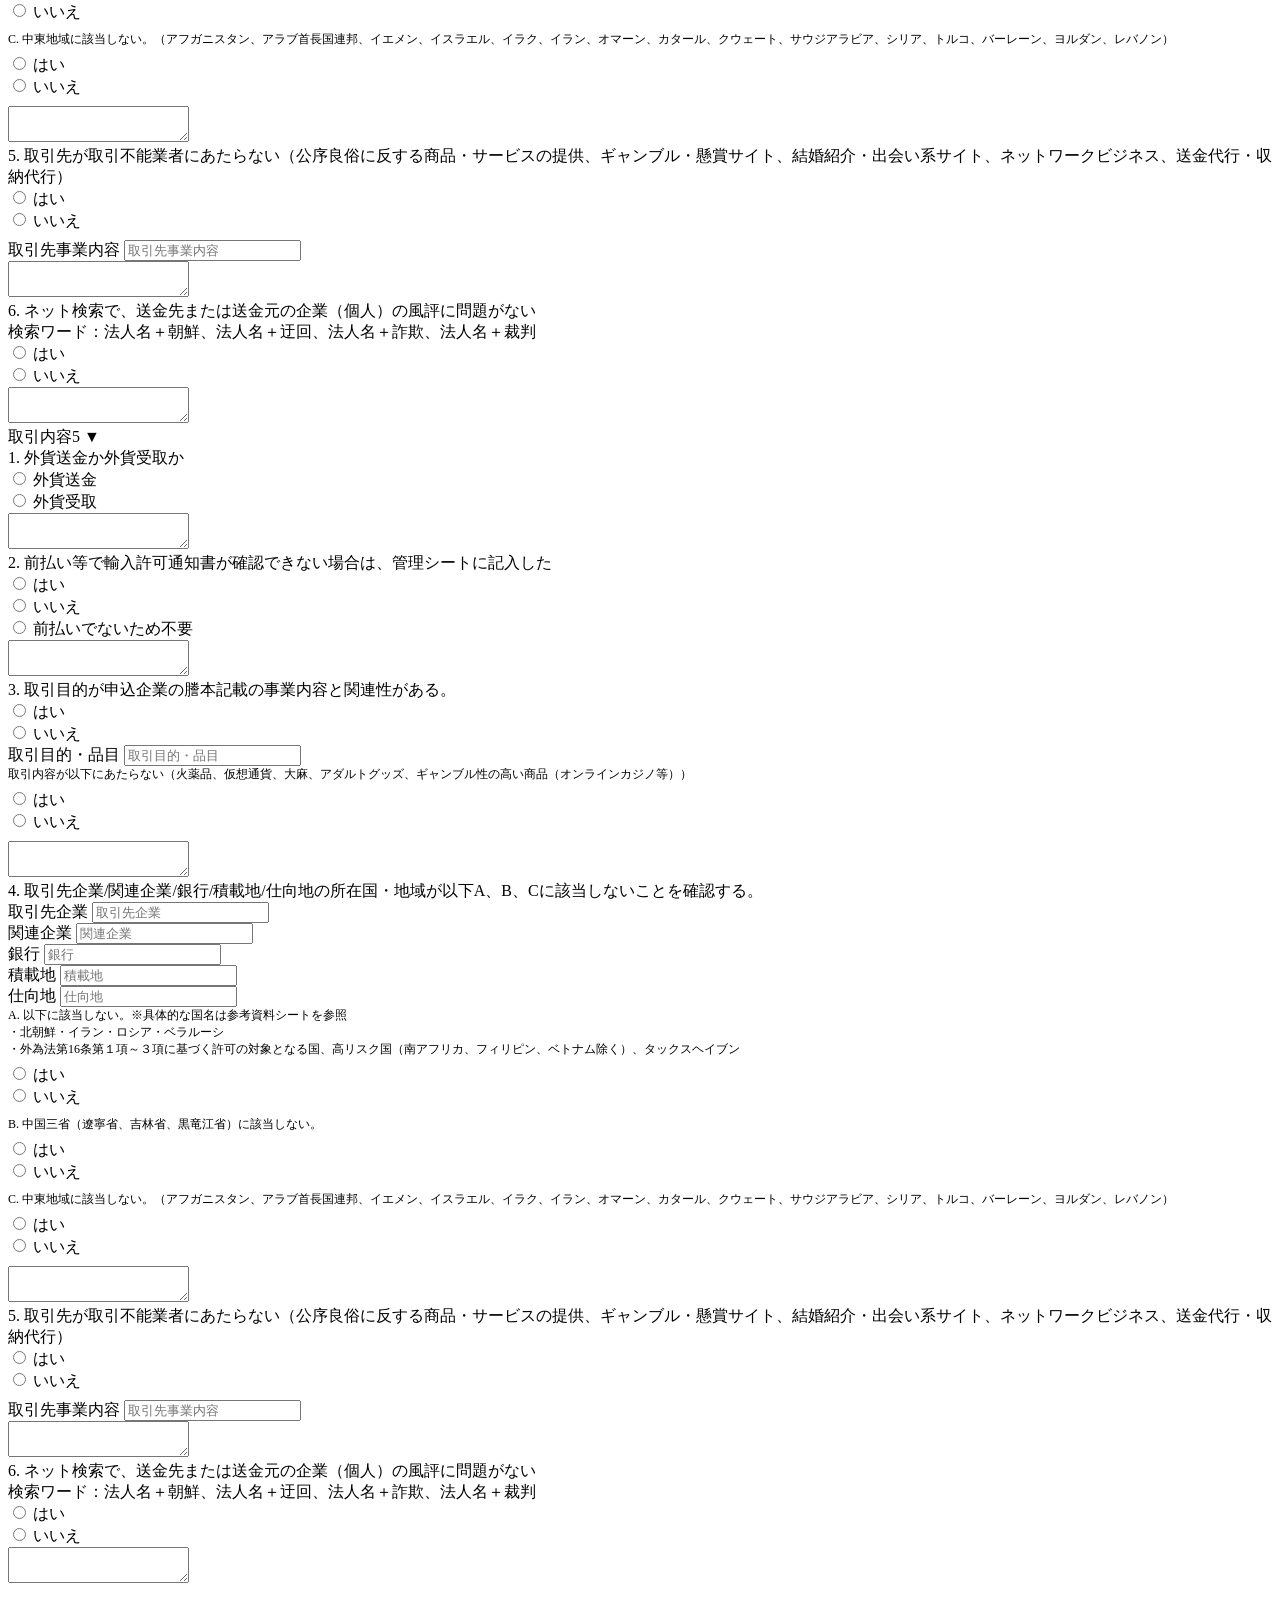
==== commit 573ce990: "Update print statement from 'Hello' to 'Goodbye'" ====
--- a/index.html
+++ b/index.html
@@ -3,7 +3,7 @@
 <head>
     <meta charset="UTF-8">
     <meta name="viewport" content="width=device-width, initial-scale=1.0">
-    <title>チェックシート</title>
+    <title>チェックシート_WIP</title>
     <link rel="stylesheet" href="css/base.css">
 </head>
 <body>
@@ -83,9 +83,9 @@
                             </div>
                         </div>
                     </div>
-                    <div class="remarks-section">                        
-                        <textarea class="remarks-textarea" data-field="applicant_q1_comment" onpaste="handlePaste(event, 'applicant_q1_image')"></textarea>
-                        <div class="image-thumbnails" data-images="applicant_q1_image"></div>                        
+                    <div class="remarks-section">                          
+                        <textarea class="remarks-textarea" data-field="basic-info_comment" onpaste="handlePaste(event, 'basic-info_image')"></textarea>
+                        <div class="image-thumbnails" data-images="basic-info_image">
                     </div>
                 </div>
             </div>
@@ -134,9 +134,9 @@
                         <div class="image-thumbnails" data-images="applicant_q2_image"></div>
                     </div>
                 </div>
-                <div class="question-row nested-question hidden" id="changeContentQuestion">
-                    <div class="question-title">変更内容が以下のいずれかである。<br>(利用目的/取引金額/取引件数)</div>
-                    <div class="question-input">
+                <div class="nested-question" id="changeContentQuestion" style="display: none;">
+                    <div class="question-row">
+                        <div style="font-size: 12px; margin-bottom: 6px;">変更内容が以下のいずれかである。（利用目的、取引金額、取引件数）</div>
                         <div class="radio-group">
                             <div class="radio-item">
                                 <input type="radio" name="changeContent" value="はい" data-field="changeContent" id="change-yes" onchange="updateDynamicFields()">
@@ -164,11 +164,9 @@
                             </div>
                         </div>
                     </div>
-                    <div class="remarks-section">
-                        
+                    <div class="remarks-section">                        
                         <textarea class="remarks-textarea" data-field="applicant_q3_comment" onpaste="handlePaste(event, 'applicant_q3_image')"></textarea>
-                        <div class="image-thumbnails" data-images="applicant_q3_image"></div>
-                        
+                        <div class="image-thumbnails" data-images="applicant_q3_image"></div>                        
                     </div>
                 </div>
 
@@ -185,37 +183,36 @@
                                 <label for="not-crypto-no">いいえ</label>
                             </div>
                         </div>
-                    </div>
-                    <div class="remarks-section">
-                        <textarea class="remarks-textarea" data-field="applicant_q3_comment" onpaste="handlePaste(event, 'applicant_q3_image')"></textarea>
-                        <div class="image-thumbnails" data-images="applicant_q3_image"></div>                        
-                    </div>
-                </div> 
                         
-                <div class="question-row nested-question hidden" id="cryptoQuestions" style="display: none;">
-                    <div style="font-size: 12px; margin-bottom: 6px;">USD・JPYは取り扱いができないことについて顧客了承を得た</div>
-                    <div class="radio-group" style="margin-bottom: 8px;">
-                        <div class="radio-item">
-                            <input type="radio" name="cryptoUsdJpyConsent" value="はい" data-field="cryptoUsdJpyConsent" id="crypto-consent-yes">
-                            <label for="crypto-consent-yes">はい</label>
-                        </div>
-                        <div class="radio-item">
-                            <input type="radio" name="cryptoUsdJpyConsent" value="いいえ" data-field="cryptoUsdJpyConsent" id="crypto-consent-no">
-                            <label for="crypto-consent-no">いいえ</label>
-                        </div>
-                    </div>
-                </div>
-                <div class="question-row nested-question hidden" id="cryptoQuestions" style="display: none;"></div>                    
-                    <div style="font-size: 12px; margin-bottom: 6px;">【別紙2】外貨送金サービス_事前登録届出書を受領した</div>
-                    <div class="radio-group">
-                        <div class="radio-item">
-                            <input type="radio" name="cryptoRegistrationReceived" value="はい" data-field="cryptoRegistrationReceived" id="crypto-reg-yes">
-                            <label for="crypto-reg-yes">はい</label>
-                        </div>
-                        <div class="radio-item">
-                            <input type="radio" name="cryptoRegistrationReceived" value="いいえ" data-field="cryptoRegistrationReceived" id="crypto-reg-no">
-                            <label for="crypto-reg-no">いいえ</label>
-                        </div>
+                        <div class="nested-question" id="cryptoQuestions" style="display: none;">
+                            <div style="font-size: 12px; margin-bottom: 6px;">USD・JPYは取り扱いができないことについて顧客了承を得た</div>
+                            <div class="radio-group" style="margin-bottom: 8px;">
+                                <div class="radio-item">
+                                    <input type="radio" name="cryptoUsdJpyConsent" value="はい" data-field="cryptoUsdJpyConsent" id="crypto-consent-yes">
+                                    <label for="crypto-consent-yes">はい</label>
+                                </div>
+                                <div class="radio-item">
+                                    <input type="radio" name="cryptoUsdJpyConsent" value="いいえ" data-field="cryptoUsdJpyConsent" id="crypto-consent-no">
+                                    <label for="crypto-consent-no">いいえ</label>
+                                </div>
+                            </div>
+                            
+                            <div style="font-size: 12px; margin-bottom: 6px;">【別紙2】外貨送金サービス_事前登録届出書を受領した</div>
+                            <div class="radio-group">
+                                <div class="radio-item">
+                                    <input type="radio" name="cryptoRegistrationReceived" value="はい" data-field="cryptoRegistrationReceived" id="crypto-reg-yes">
+                                    <label for="crypto-reg-yes">はい</label>
+                                </div>
+                                <div class="radio-item">
+                                    <input type="radio" name="cryptoRegistrationReceived" value="いいえ" data-field="cryptoRegistrationReceived" id="crypto-reg-no">
+                                    <label for="crypto-reg-no">いいえ</label>
+                                </div>
+                            </div>
+                        </div>
+                    </div>
+                    <div class="remarks-section">                        
+                        <textarea class="remarks-textarea" data-field="applicant_q4_comment" onpaste="handlePaste(event, 'applicant_q4_image')"></textarea>
+                        <div class="image-thumbnails" data-images="applicant_q4_image"></div>                        
                     </div>
                 </div>
 
@@ -233,11 +230,9 @@
                             </div>
                         </div>
                     </div>
-                    <div class="remarks-section">
-                        
+                    <div class="remarks-section">                        
                         <textarea class="remarks-textarea" data-field="applicant_q5_comment" onpaste="handlePaste(event, 'applicant_q5_image')"></textarea>
-                        <div class="image-thumbnails" data-images="applicant_q5_image"></div>
-                        
+                        <div class="image-thumbnails" data-images="applicant_q5_image"></div>                        
                     </div>
                 </div>
 
@@ -259,11 +254,9 @@
                             <input type="text" class="form-control" data-field="businessContent" placeholder="事業内容">
                         </div>
                     </div>
-                    <div class="remarks-section">
-                        
+                    <div class="remarks-section">                        
                         <textarea class="remarks-textarea" data-field="applicant_q6_comment" onpaste="handlePaste(event, 'applicant_q6_image')"></textarea>
-                        <div class="image-thumbnails" data-images="applicant_q6_image"></div>
-                        
+                        <div class="image-thumbnails" data-images="applicant_q6_image"></div>                        
                     </div>
                 </div>
 
@@ -280,9 +273,16 @@
                                 <label for="not-regulated-no">いいえ</label>
                             </div>
                         </div>
-                        
-                        <div class="nested-question" id="licenseQuestions" style="display: none;">
-                            <div style="font-size: 12px; margin-bottom: 6px;">事業許認可や免許が資料で確認できる</div>
+                    </div>
+                    <div class="remarks-section">                        
+                        <textarea class="remarks-textarea" data-field="applicant_q7_comment" onpaste="handlePaste(event, 'applicant_q7_image')"></textarea>
+                        <div class="image-thumbnails" data-images="applicant_q7_image"></div>                        
+                    </div>
+                </div>
+                <div class="nested-question" id="licenseQuestions" style="display: none;">
+                    <div class="question-row">
+                        <div class="question-title">事業許認可や免許が資料で確認できる</div>
+                        <div>
                             <div class="radio-group" style="margin-bottom: 8px;">
                                 <div class="radio-item">
                                     <input type="radio" name="businessLicense" value="はい" data-field="businessLicense" id="license-yes">
@@ -303,12 +303,6 @@
                             </div>
                         </div>
                     </div>
-                    <div class="remarks-section">
-                        
-                        <textarea class="remarks-textarea" data-field="applicant_q7_comment" onpaste="handlePaste(event, 'applicant_q7_image')"></textarea>
-                        <div class="image-thumbnails" data-images="applicant_q7_image"></div>
-                        
-                    </div>
                 </div>
 
                 <div class="question-row" data-dynamic="applicant_q8">
@@ -325,11 +319,9 @@
                             </div>
                         </div>
                     </div>
-                    <div class="remarks-section">
-                        
+                    <div class="remarks-section">                        
                         <textarea class="remarks-textarea" data-field="applicant_q8_comment" onpaste="handlePaste(event, 'applicant_q8_image')"></textarea>
-                        <div class="image-thumbnails" data-images="applicant_q8_image"></div>
-                        
+                        <div class="image-thumbnails" data-images="applicant_q8_image"></div>                        
                     </div>
                 </div>
 
@@ -347,11 +339,9 @@
                             </div>
                         </div>
                     </div>
-                    <div class="remarks-section">
-                        
+                    <div class="remarks-section">                        
                         <textarea class="remarks-textarea" data-field="applicant_q9_comment" onpaste="handlePaste(event, 'applicant_q9_image')"></textarea>
-                        <div class="image-thumbnails" data-images="applicant_q9_image"></div>
-                        
+                        <div class="image-thumbnails" data-images="applicant_q9_image"></div>                        
                     </div>
                 </div>
             </div>
@@ -374,99 +364,59 @@
                                 <label for="age-under">1年未満</label>
                             </div>
                         </div>
-                        
-                        <div class="nested-question" id="businessOver1YearQuestions" style="display: none;">
-                            <div style="font-size: 12px; margin-bottom: 6px;">税務申告完了を確認できる</div>
-                            <div class="radio-group" style="margin-bottom: 8px;">
-                                <div class="radio-item">
-                                    <input type="radio" name="taxReturnCompleted" value="はい" data-field="taxReturnCompleted" id="tax-yes">
-                                    <label for="tax-yes">はい</label>
-                                </div>
-                                <div class="radio-item">
-                                    <input type="radio" name="taxReturnCompleted" value="いいえ" data-field="taxReturnCompleted" id="tax-no">
-                                    <label for="tax-no">いいえ</label>
-                                </div>
-                            </div>
-                            
-                            <div style="font-size: 12px; margin-bottom: 6px;">決算書類受領済みか（貸借対照表・損益計算書）</div>
-                            <div class="radio-group">
-                                <div class="radio-item">
-                                    <input type="radio" name="financialStatementsReceived" value="はい" data-field="financialStatementsReceived" id="financial-yes">
-                                    <label for="financial-yes">はい</label>
-                                </div>
-                                <div class="radio-item">
-                                    <input type="radio" name="financialStatementsReceived" value="いいえ" data-field="financialStatementsReceived" id="financial-no">
-                                    <label for="financial-no">いいえ</label>
-                                </div>
-                            </div>
-                        </div>
-                        
-                        <div class="nested-question" id="businessUnder1YearQuestions" style="display: none;">
-                            <div style="font-size: 12px; margin-bottom: 6px;">以下のABいずれかを受領している<br>A：売上と仕入にかかる台帳・帳簿（税理士・会計士の署名付）<br>B：売上と仕入にかかる台帳・帳簿 ＋ メインバンクの入出金明細（売上と仕入の入出金が確認可）</div>
-                            <div class="radio-group">
-                                <div class="radio-item">
-                                    <input type="radio" name="ledgerReceived" value="はい" data-field="ledgerReceived" id="ledger-yes">
-                                    <label for="ledger-yes">はい</label>
-                                </div>
-                                <div class="radio-item">
-                                    <input type="radio" name="ledgerReceived" value="いいえ" data-field="ledgerReceived" id="ledger-no">
-                                    <label for="ledger-no">いいえ</label>
-                                </div>
-                            </div>
-                        </div>
-                    </div>
-                    <div class="remarks-section">
-                        
+                    </div>                   
+                    <div class="remarks-section">                        
                         <textarea class="remarks-textarea" data-field="tax_q1_comment" onpaste="handlePaste(event, 'tax_q1_image')"></textarea>
-                        <div class="image-thumbnails" data-images="tax_q1_image"></div>
-                        
-                    </div>
-                </div>
-
-                <div class="question-row">
-                    <div class="question-title">2. 疎明資料の金額と申告金額に大きな乖離がない</div>
-                    <div class="question-input">
-                        <div class="radio-group">
-                            <div class="radio-item">
-                                <input type="radio" name="amountDiscrepancyNone" value="はい" data-field="amountDiscrepancyNone" id="discrepancy-yes">
-                                <label for="discrepancy-yes">はい</label>
-                            </div>
-                            <div class="radio-item">
-                                <input type="radio" name="amountDiscrepancyNone" value="いいえ" data-field="amountDiscrepancyNone" id="discrepancy-no">
-                                <label for="discrepancy-no">いいえ</label>
-                            </div>
-                        </div>
-                        <div class="grid-2" style="margin-top: 8px;">
-                            <div class="input-group">
-                                <label>疎明資料金額（万円）</label>
-                                <input type="text" class="form-control" data-field="evidenceAmount" placeholder="金額">
-                            </div>
-                            <div class="input-group">
-                                <label>1件あたり申告金額</label>
-                                <select class="form-control" data-field="declaredAmountPerCase">                                    
-                                    <option value="">選択してください</option>
-                                    <option value="~100">~100(万程度)</option>
-                                    <option value="100~300">100~300</option>
-                                    <option value="300~500">300~500</option>
-                                    <option value="500~1000">500~1000</option>
-                                    <option value="1000~3000">1000~3000</option>
-                                    <option value="3000~5000">3000~5000</option>
-                                    <option value="5000~10000">5000~10000</option>
-                                    <option value="10000~">10000以上</option>
-                                </select>
-                            </div>
-                        </div>
-                    </div>
-                    <div class="remarks-section">
-                        
-                        <textarea class="remarks-textarea" data-field="tax_q2_comment" onpaste="handlePaste(event, 'tax_q2_image')"></textarea>
-                        <div class="image-thumbnails" data-images="tax_q2_image"></div>
-                        
-                    </div>
-                </div>
-
-                <div class="question-row">
-                    <div class="question-title">3. 取引目的を選択し、取引規模の妥当性を確認する。</div>
+                        <div class="image-thumbnails" data-images="tax_q1_image"></div>                        
+                    </div>
+                </div>
+                <div class="nested-question" id="businessOver1YearQuestions" style="display: none;">
+                    <div class="question-row">
+                        <div class="question-title">税務申告完了を確認できる</div>
+                        <div class="radio-group" style="margin-bottom: 8px;">
+                            <div class="radio-item">
+                                <input type="radio" name="taxReturnCompleted" value="はい" data-field="taxReturnCompleted" id="tax-yes">
+                                <label for="tax-yes">はい</label>
+                            </div>
+                            <div class="radio-item">
+                                <input type="radio" name="taxReturnCompleted" value="いいえ" data-field="taxReturnCompleted" id="tax-no">
+                                <label for="tax-no">いいえ</label>
+                            </div>
+                        </div>
+                    </div>
+                    <div class="question-row">
+                        <div class="question-title">決算書類受領済みか（貸借対照表・損益計算書）</div>
+                        <div class="radio-group">
+                            <div class="radio-item">
+                                <input type="radio" name="financialStatementsReceived" value="はい" data-field="financialStatementsReceived" id="financial-yes">
+                                <label for="financial-yes">はい</label>
+                            </div>
+                            <div class="radio-item">
+                                <input type="radio" name="financialStatementsReceived" value="いいえ" data-field="financialStatementsReceived" id="financial-no">
+                                <label for="financial-no">いいえ</label>
+                            </div>
+                        </div>
+                    </div>
+                </div>
+                
+                <div class="nested-question" id="businessUnder1YearQuestions" style="display: none;">
+                    <div class="question-row">
+                        <div class="question-title">以下のABいずれかを受領している<br>A: 売上と仕入にかかる台帳・帳簿（税理士・会計士の署名付）<br>B: 売上と仕入にかかる台帳・帳簿 + メインバンクの入出金明細（売上と仕入の入出金が確認可）</div>
+                        <div class="radio-group">
+                            <div class="radio-item">
+                                <input type="radio" name="ledgerReceived" value="はい" data-field="ledgerReceived" id="ledger-yes">
+                                <label for="ledger-yes">はい</label>
+                            </div>
+                            <div class="radio-item">
+                                <input type="radio" name="ledgerReceived" value="いいえ" data-field="ledgerReceived" id="ledger-no">
+                                <label for="ledger-no">いいえ</label>
+                            </div>
+                        </div>
+                    </div>
+                </div>
+
+                <div class="question-row">
+                    <div class="question-title">2. 取引目的を選択し、取引規模の妥当性を確認する。</div>
                     <div class="question-input">
                         <select class="form-control" data-field="transactionScale" onchange="updateTransactionScaleFields()">                                    
                             <option value="">選択してください</option>
@@ -474,70 +424,75 @@
                             <option value="B">B:自社口座、関連企業間の取引/売買以外の取引/不動産関連</option>
                             <option value="C">C:出資、借入、資産運用等</option>
                         </select>                        
-                        <div class="nested-question" id="scaleAQuestions" style="display: none;">
-                            <div style="font-size: 12px; margin-bottom: 6px;">疎明資料の金額が以下と比較して超過しない。<br>比較対象：売上高、現預金</div>
-                            <div class="radio-group">
-                                <div class="radio-item">
-                                    <input type="radio" name="scaleAAmountValid" value="はい" data-field="scaleAAmountValid" id="scale-a-yes">
-                                    <label for="scale-a-yes">はい</label>
-                                </div>
-                                <div class="radio-item">
-                                    <input type="radio" name="scaleAAmountValid" value="いいえ" data-field="scaleAAmountValid" id="scale-a-no">
-                                    <label for="scale-a-no">いいえ</label>
-                                </div>
-                            </div>
-                        </div>
-                        
-                        <div class="nested-question" id="scaleBQuestions" style="display: none;">
-                            <div style="font-size: 12px; margin-bottom: 6px;">疎明資料の金額が以下と比較して超過しない。<br>比較対象：有価証券、不動産、売上</div>
-                            <div class="radio-group">
-                                <div class="radio-item">
-                                    <input type="radio" name="scaleBAmountValid" value="はい" data-field="scaleBAmountValid" id="scale-b-yes">
-                                    <label for="scale-b-yes">はい</label>
-                                </div>
-                                <div class="radio-item">
-                                    <input type="radio" name="scaleBAmountValid" value="いいえ" data-field="scaleBAmountValid" id="scale-b-no">
-                                    <label for="scale-b-no">いいえ</label>
-                                </div>
-                            </div>
-                        </div>
-                        
-                        <div class="nested-question" id="scaleCQuestions" style="display: none;">
-                            <div style="font-size: 12px; margin-bottom: 6px;">疎明資料の金額が以下と比較して超過しない。<br>比較対象：売上高、現預金</div>
-                            <div class="radio-group" style="margin-bottom: 8px;">
-                                <div class="radio-item">
-                                    <input type="radio" name="scaleCAmountValid" value="はい" data-field="scaleCAmountValid" id="scale-c-amount-yes">
-                                    <label for="scale-c-amount-yes">はい</label>
-                                </div>
-                                <div class="radio-item">
-                                    <input type="radio" name="scaleCAmountValid" value="いいえ" data-field="scaleCAmountValid" id="scale-c-amount-no">
-                                    <label for="scale-c-amount-no">いいえ</label>
-                                </div>
-                            </div>
-                            
-                            <div style="font-size: 12px; margin-bottom: 6px;">申告の送金額と送金頻度が以下と比較して金額・頻度を超過しない<br>比較対象：疎明資料（契約書など）に記載の内容</div>
-                            <div class="radio-group">
-                                <div class="radio-item">
-                                    <input type="radio" name="scaleCFrequencyValid" value="はい" data-field="scaleCFrequencyValid" id="scale-c-freq-yes">
-                                    <label for="scale-c-freq-yes">はい</label>
-                                </div>
-                                <div class="radio-item">
-                                    <input type="radio" name="scaleCFrequencyValid" value="いいえ" data-field="scaleCFrequencyValid" id="scale-c-freq-no">
-                                    <label for="scale-c-freq-no">いいえ</label>
-                                </div>
-                            </div>
-                        </div>
-                    </div>
-                    <div class="remarks-section">
-                        
+                    </div>
+                    <div class="remarks-section">                        
                         <textarea class="remarks-textarea" data-field="tax_q3_comment" onpaste="handlePaste(event, 'tax_q3_image')"></textarea>
-                        <div class="image-thumbnails" data-images="tax_q3_image"></div>
-                        
-                    </div>
-                </div>
-
-                <div id="remittanceSourceQuestion" class="question-row";>
-                    <div class="question-title">4. (送金ありの場合) 疎明資料やヒアリングより送金原資が特定できている</div>
+                        <div class="image-thumbnails" data-images="tax_q3_image"></div>                        
+                    </div>
+                </div>
+                <div class="nested-question" id="scaleAQuestions" style="display: none;">
+                    <div class="question-row">
+                        <div class="question-title">疎明資料の金額が以下と比較して超過しない。<br>比較対象：売上高、現預金</div>
+                        <div class="radio-group">
+                            <div class="radio-item">
+                                <input type="radio" name="scaleAAmountValid" value="はい" data-field="scaleAAmountValid" id="scale-a-yes">
+                                <label for="scale-a-yes">はい</label>
+                            </div>
+                            <div class="radio-item">
+                                <input type="radio" name="scaleAAmountValid" value="いいえ" data-field="scaleAAmountValid" id="scale-a-no">
+                                <label for="scale-a-no">いいえ</label>
+                            </div>
+                        </div>
+                    </div>
+                </div>
+                
+                <div class="nested-question" id="scaleBQuestions" style="display: none;">
+                    <div class="question-row">
+                        <div class="question-title">疎明資料の金額が以下と比較して超過しない。<br>比較対象：有価証券、不動産、売上</div>
+                        <div class="radio-group">
+                            <div class="radio-item">
+                                <input type="radio" name="scaleBAmountValid" value="はい" data-field="scaleBAmountValid" id="scale-b-yes">
+                                <label for="scale-b-yes">はい</label>
+                            </div>
+                            <div class="radio-item">
+                                <input type="radio" name="scaleBAmountValid" value="いいえ" data-field="scaleBAmountValid" id="scale-b-no">
+                                <label for="scale-b-no">いいえ</label>
+                            </div>
+                        </div>
+                    </div>
+                </div>
+                
+                <div class="nested-question" id="scaleCQuestions" style="display: none;">
+                    <div class="question-row">
+                        <div class="question-title">疎明資料の金額が以下と比較して超過しない。<br>比較対象：売上高、現預金</div>
+                        <div class="radio-group" style="margin-bottom: 8px;">
+                            <div class="radio-item">
+                                <input type="radio" name="scaleCAmountValid" value="はい" data-field="scaleCAmountValid" id="scale-c-amount-yes">
+                                <label for="scale-c-amount-yes">はい</label>
+                            </div>
+                            <div class="radio-item">
+                                <input type="radio" name="scaleCAmountValid" value="いいえ" data-field="scaleCAmountValid" id="scale-c-amount-no">
+                                <label for="scale-c-amount-no">いいえ</label>
+                            </div>
+                        </div>
+                    </div>
+                    <div class="question-row">
+                        <div class="question-title">申告の送金額と送金頻度が以下と比較して金額・頻度を超過しない<br>比較対象：疎明資料（契約書など）に記載の内容</div>
+                        <div class="radio-group">
+                            <div class="radio-item">
+                                <input type="radio" name="scaleCFrequencyValid" value="はい" data-field="scaleCFrequencyValid" id="scale-c-freq-yes">
+                                <label for="scale-c-freq-yes">はい</label>
+                            </div>
+                            <div class="radio-item">
+                                <input type="radio" name="scaleCFrequencyValid" value="いいえ" data-field="scaleCFrequencyValid" id="scale-c-freq-no">
+                                <label for="scale-c-freq-no">いいえ</label>
+                            </div>
+                        </div>
+                    </div>
+                </div>
+
+                <div class="question-row" id="remittanceSourceQuestion">
+                    <div class="question-title">3. (送金ありの場合) 疎明資料やヒアリングより送金原資が特定できている</div>
                     <div class="question-input">
                         <div class="radio-group">
                             <div class="radio-item">
@@ -554,16 +509,14 @@
                             <input type="text" class="form-control" data-field="remittanceSource" placeholder="送金原資">
                         </div>
                     </div>
-                    <div class="remarks-section">
-                        
+                    <div class="remarks-section">                        
                         <textarea class="remarks-textarea" data-field="tax_q4_comment" onpaste="handlePaste(event, 'tax_q4_image')"></textarea>
-                        <div class="image-thumbnails" data-images="tax_q4_image"></div>
-                        
+                        <div class="image-thumbnails" data-images="tax_q4_image"></div>                        
                     </div>
                 </div>
             </div>
         </div>
-
+        
         <!-- 取引内容セクション（アコーディオン） -->
         <div id="transactionSections">
             <div class="transaction-count-input">
@@ -598,16 +551,67 @@
                                 </div>
                             </div>
                         </div>
-                        <div class="remarks-section">
-                            
+                        <div class="remarks-section">                            
                             <textarea class="remarks-textarea" data-field="transaction_q1_1_comment" onpaste="handlePaste(event, 'transaction_q1_1_image')"></textarea>
-                            <div class="image-thumbnails" data-images="transaction_q1_1_image"></div>
-                            
+                            <div class="image-thumbnails" data-images="transaction_q1_1_image"></div>                            
                         </div>
                     </div>
 
                     <div class="question-row" data-dynamic="transaction_q2_1">
-                        <div class="question-title">2. 前払い等で輸入許可通知書が確認できない場合は、管理シートに記入した</div>
+                        <div class="question-title">2. 取引目的が申込企業の謄本記載の事業内容と関連性がある。</div>
+                        <div class="question-input">
+                            <div class="radio-group">
+                                <div class="radio-item">
+                                    <input type="radio" name="transactionPurposeRelated_1" value="はい" data-field="transactionPurposeRelated_1" id="purpose-yes-1">
+                                    <label for="purpose-yes-1">はい</label>
+                                </div>
+                                <div class="radio-item">
+                                    <input type="radio" name="transactionPurposeRelated_1" value="いいえ" data-field="transactionPurposeRelated_1" id="purpose-no-1">
+                                    <label for="purpose-no-1">いいえ</label>
+                                </div>
+                            </div>
+                            <div class="input-group">
+                                <label>取引目的</label>
+                                <select class="form-control" data-field="transactionPurpose">                                    
+                                    <option value="">選択してください</option>
+                                    <option value="モノ(有形商材)の売買">モノ(有形商材)の売買</option>
+                                    <option value="仲介貿易">仲介貿易</option>
+                                    <option value="サービス・システム開発等(無形商材)の売買">サービス・システム開発等(無形商材)の売買</option>
+                                    <option value="自社口座・関連企業間の資金移動">自社口座・関連企業間の資金移動</option>
+                                    <option value="売買以外の取引">売買以外の取引</option>
+                                    <option value="不動産関連">不動産関連</option>
+                                    <option value="出資・借入・資産運用等">出資・借入・資産運用等</option>
+                                    <option value="その他">その他</option>
+                                </select>
+                            </div> 
+                            <div class="input-group">
+                                <label>取引目的・品目詳細</label>
+                                <input type="text" class="form-control" data-field="transactionPurposeDetail_1">
+                            </div>                            
+                        </div>
+                        <div class="remarks-section">                            
+                            <textarea class="remarks-textarea" data-field="transaction_q3_1_comment" onpaste="handlePaste(event, 'transaction_q3_1_image')"></textarea>
+                            <div class="image-thumbnails" data-images="transaction_q3_1_image"></div>                            
+                        </div>
+                    </div>
+                    <div class="nested-question">
+                        <div class="question-row">
+                            <div class="question-title">取引内容が以下にあたらない（火薬品、仮想通貨、大麻、アダルトグッズ、ギャンブル性の高い商品（オンラインカジノ等））</div>
+                            <div class="radio-group" style="margin-bottom: 8px;">
+                                <div class="radio-item">
+                                    <input type="radio" name="transactionContentSafe_1" value="はい" data-field="transactionContentSafe_1" id="content-safe-yes-1">
+                                    <label for="content-safe-yes-1">はい</label>
+                                </div>
+                                <div class="radio-item">
+                                    <input type="radio" name="transactionContentSafe_1" value="いいえ" data-field="transactionContentSafe_1" id="content-safe-no-1">
+                                    <label for="content-safe-no-1">いいえ</label>
+                                </div>
+                            </div>
+                        </div>
+                    </div>
+
+                    <div class="question-row" data-dynamic="transaction_q3_1">
+                        <div class="question-title">3. 前払い等で輸入許可通知書が確認できない場合は、管理シートに記入した</div>
                         <div class="question-input">
                             <div class="radio-group">
                                 <div class="radio-item">
@@ -623,55 +627,14 @@
                                     <label for="mgmt-unnecessary-1">前払いでないため不要</label>
                                 </div>
                             </div>
-                            <div id="submissionDateInput_1" class="input-group" style="display: none; margin-top: 8px;">
+                            <div id="submissionDateInput_1" class="input-group" style="display: none;">
                                 <label>提出可能日</label>
                                 <input type="date" class="form-control" data-field="submissionDate_1">
                             </div>
                         </div>
                         <div class="remarks-section">
-                            
                             <textarea class="remarks-textarea" data-field="transaction_q2_1_comment" onpaste="handlePaste(event, 'transaction_q2_1_image')"></textarea>
                             <div class="image-thumbnails" data-images="transaction_q2_1_image"></div>
-                            
-                        </div>
-                    </div>
-
-                    <div class="question-row" data-dynamic="transaction_q3_1">
-                        <div class="question-title">3. 取引目的が申込企業の謄本記載の事業内容と関連性がある。</div>
-                        <div class="question-input">
-                            <div class="radio-group">
-                                <div class="radio-item">
-                                    <input type="radio" name="transactionPurposeRelated_1" value="はい" data-field="transactionPurposeRelated_1" id="purpose-yes-1">
-                                    <label for="purpose-yes-1">はい</label>
-                                </div>
-                                <div class="radio-item">
-                                    <input type="radio" name="transactionPurposeRelated_1" value="いいえ" data-field="transactionPurposeRelated_1" id="purpose-no-1">
-                                    <label for="purpose-no-1">いいえ</label>
-                                </div>
-                            </div>
-                            <div class="input-group">
-                                <label>取引目的・品目</label>
-                                <input type="text" class="form-control" data-field="transactionPurposeItems_1" placeholder="取引目的・品目">
-                            </div>                            
-                            <div class="nested-question">
-                                <div style="font-size: 12px; margin-bottom: 6px;">取引内容が以下にあたらない（火薬品、仮想通貨、大麻、アダルトグッズ、ギャンブル性の高い商品（オンラインカジノ等））</div>
-                                <div class="radio-group" style="margin-bottom: 8px;">
-                                    <div class="radio-item">
-                                        <input type="radio" name="transactionContentSafe_1" value="はい" data-field="transactionContentSafe_1" id="content-safe-yes-1">
-                                        <label for="content-safe-yes-1">はい</label>
-                                    </div>
-                                    <div class="radio-item">
-                                        <input type="radio" name="transactionContentSafe_1" value="いいえ" data-field="transactionContentSafe_1" id="content-safe-no-1">
-                                        <label for="content-safe-no-1">いいえ</label>
-                                    </div>
-                                </div>
-                            </div>
-                        </div>
-                        <div class="remarks-section">
-                            
-                            <textarea class="remarks-textarea" data-field="transaction_q3_1_comment" onpaste="handlePaste(event, 'transaction_q3_1_image')"></textarea>
-                            <div class="image-thumbnails" data-images="transaction_q3_1_image"></div>
-                            
                         </div>
                     </div>
 
@@ -700,78 +663,79 @@
                                     <input type="text" class="form-control" data-field="destination_1" placeholder="仕向地">
                                 </div>
                             </div>
-                            
-                            <div class="nested-question">
-                                <div style="font-size: 12px; margin-bottom: 6px;">A. 以下に該当しない。※具体的な国名は参考資料シートを参照<br>・北朝鮮・イラン・ロシア・ベラルーシ<br>・外為法第16条第１項～３項に基づく許可の対象となる国、高リスク国（南アフリカ、フィリピン、ベトナム除く）、タックスヘイブン</div>
-                                <div class="radio-group" style="margin-bottom: 8px;">
+                        </div>
+                        <div class="remarks-section">                            
+                            <textarea class="remarks-textarea" data-field="transaction_q4_1_comment" onpaste="handlePaste(event, 'transaction_q4_1_image')"></textarea>
+                            <div class="image-thumbnails" data-images="transaction_q4_1_image"></div>                            
+                        </div>
+                    </div>
+                    <div class="nested-question">
+                        <div class="question-row">
+                            <div class="question-title">A. 以下に該当しない。※具体的な国名は参考資料シートを参照<br>・北朝鮮・イラン・ロシア・ベラルーシ<br>・外為法第16条第1項~3項に基づく許可の対象となる国、高リスク国(南アフリカ、フィリピン、ベトナム除く)、タックスヘイブン</div>
+                            <div class="radio-group">
+                                <div class="radio-item">
+                                    <input type="radio" name="locationCheckA_1" value="はい" data-field="locationCheckA_1" id="loc-a-yes-1">
+                                    <label for="loc-a-yes-1">はい</label>
+                                </div>
+                                <div class="radio-item">
+                                    <input type="radio" name="locationCheckA_1" value="いいえ" data-field="locationCheckA_1" id="loc-a-no-1">
+                                    <label for="loc-a-no-1">いいえ</label>
+                                </div>
+                            </div>
+                        </div>
+                        <div class="question-row">
+                            <div class="question-title">B. 中国三省（遼寧省、吉林省、黒竜江省）に該当しない。</div>
+                            <div class="radio-group">
+                                <div class="radio-item">
+                                    <input type="radio" name="locationCheckB_1" value="はい" data-field="locationCheckB_1" id="loc-b-yes-1" onchange="updateLocationFields(1)">
+                                    <label for="loc-b-yes-1">はい</label>
+                                </div>
+                                <div class="radio-item">
+                                    <input type="radio" name="locationCheckB_1" value="いいえ" data-field="locationCheckB_1" id="loc-b-no-1" onchange="updateLocationFields(1)">
+                                    <label for="loc-b-no-1">いいえ</label>
+                                </div>
+                            </div>
+                        </div>
+                        <div class="question-row">
+                            <div id="chinaQuestion_1" style="display: none; margin-left: 16px;">
+                                <div class="qusetion-title">取引品目が北朝鮮特産品にあたらない（海産物、サルトリイバラの葉など）</div>
+                                <div class="radio-group">
                                     <div class="radio-item">
-                                        <input type="radio" name="locationCheckA_1" value="はい" data-field="locationCheckA_1" id="loc-a-yes-1">
-                                        <label for="loc-a-yes-1">はい</label>
+                                        <input type="radio" name="notNKSpecialty_1" value="はい" data-field="notNKSpecialty_1" id="nk-specialty-yes-1">
+                                        <label for="nk-specialty-yes-1">はい</label>
                                     </div>
                                     <div class="radio-item">
-                                        <input type="radio" name="locationCheckA_1" value="いいえ" data-field="locationCheckA_1" id="loc-a-no-1">
-                                        <label for="loc-a-no-1">いいえ</label>
+                                        <input type="radio" name="notNKSpecialty_1" value="いいえ" data-field="notNKSpecialty_1" id="nk-specialty-no-1">
+                                        <label for="nk-specialty-no-1">いいえ</label>
                                     </div>
                                 </div>
-                                
-                                <div style="font-size: 12px; margin-bottom: 6px;">B. 中国三省（遼寧省、吉林省、黒竜江省）に該当しない。</div>
-                                <div class="radio-group" style="margin-bottom: 8px;">
-                                    <div class="radio-item">
-                                        <input type="radio" name="locationCheckB_1" value="はい" data-field="locationCheckB_1" id="loc-b-yes-1" onchange="updateLocationFields(1)">
-                                        <label for="loc-b-yes-1">はい</label>
-                                    </div>
-                                    <div class="radio-item">
-                                        <input type="radio" name="locationCheckB_1" value="いいえ" data-field="locationCheckB_1" id="loc-b-no-1" onchange="updateLocationFields(1)">
-                                        <label for="loc-b-no-1">いいえ</label>
-                                    </div>
-                                </div>
-                                
-                                <div id="chinaQuestion_1" style="display: none; margin-left: 16px; margin-bottom: 8px;">
-                                    <div style="font-size: 12px; margin-bottom: 6px;">取引品目が北朝鮮特産品にあたらない（海産物、サルトリイバラの葉など）</div>
-                                    <div class="radio-group">
-                                        <div class="radio-item">
-                                            <input type="radio" name="notNKSpecialty_1" value="はい" data-field="notNKSpecialty_1" id="nk-specialty-yes-1">
-                                            <label for="nk-specialty-yes-1">はい</label>
-                                        </div>
-                                        <div class="radio-item">
-                                            <input type="radio" name="notNKSpecialty_1" value="いいえ" data-field="notNKSpecialty_1" id="nk-specialty-no-1">
-                                            <label for="nk-specialty-no-1">いいえ</label>
-                                        </div>
-                                    </div>
-                                </div>
-                                
-                                <div style="font-size: 12px; margin-bottom: 6px;">C. 中東地域に該当しない。（アフガニスタン、アラブ首長国連邦、イエメン、イスラエル、イラク、イラン、オマーン、カタール、クウェート、サウジアラビア、シリア、トルコ、バーレーン、ヨルダン、レバノン）</div>
-                                <div class="radio-group" style="margin-bottom: 8px;">
-                                    <div class="radio-item">
-                                        <input type="radio" name="locationCheckC_1" value="はい" data-field="locationCheckC_1" id="loc-c-yes-1" onchange="updateLocationFields(1)">
-                                        <label for="loc-c-yes-1">はい</label>
-                                    </div>
-                                    <div class="radio-item">
-                                        <input type="radio" name="locationCheckC_1" value="いいえ" data-field="locationCheckC_1" id="loc-c-no-1" onchange="updateLocationFields(1)">
-                                        <label for="loc-c-no-1">いいえ</label>
-                                    </div>
-                                </div>
-                                
-                                <div id="middleEastQuestion_1" style="display: none; margin-left: 16px;">
-                                    <div style="font-size: 12px; margin-bottom: 6px;">取引品目が「中古車」ではない</div>
-                                    <div class="radio-group">
-                                        <div class="radio-item">
-                                            <input type="radio" name="notUsedCar_1" value="はい" data-field="notUsedCar_1" id="used-car-yes-1">
-                                            <label for="used-car-yes-1">はい</label>
-                                        </div>
-                                        <div class="radio-item">
-                                            <input type="radio" name="notUsedCar_1" value="いいえ" data-field="notUsedCar_1" id="used-car-no-1">
-                                            <label for="used-car-no-1">いいえ</label>
-                                        </div>
-                                    </div>
-                                </div>
-                            </div>
-                        </div>
-                        <div class="remarks-section">
-                            
-                            <textarea class="remarks-textarea" data-field="transaction_q4_1_comment" onpaste="handlePaste(event, 'transaction_q4_1_image')"></textarea>
-                            <div class="image-thumbnails" data-images="transaction_q4_1_image"></div>
-                            
+                            </div>
+                        </div>
+                        <div class="question-row">
+                            <div class="question-title">C. 中東地域に該当しない。（アフガニスタン、アラブ首長国連邦、イエメン、イスラエル、イラク、イラン、オマーン、カタール、クウェート、サウジアラビア、シリア、トルコ、バーレーン、ヨルダン、レバノン）</div>
+                            <div class="radio-group">
+                                <div class="radio-item">
+                                    <input type="radio" name="locationCheckC_1" value="はい" data-field="locationCheckC_1" id="loc-c-yes-1" onchange="updateLocationFields(1)">
+                                    <label for="loc-c-yes-1">はい</label>
+                                </div>
+                                <div class="radio-item">
+                                    <input type="radio" name="locationCheckC_1" value="いいえ" data-field="locationCheckC_1" id="loc-c-no-1" onchange="updateLocationFields(1)">
+                                    <label for="loc-c-no-1">いいえ</label>
+                                </div>
+                            </div>
+                        </div>
+                        <div class="question-row" id="middleEastQuestion_1" style="display: none; margin-left: 16px;">
+                            <div class="question-title">取引品目が「中古車」ではない</div>
+                            <div class="radio-group">
+                                <div class="radio-item">
+                                    <input type="radio" name="notUsedCar_1" value="はい" data-field="notUsedCar_1" id="used-car-yes-1">
+                                    <label for="used-car-yes-1">はい</label>
+                                </div>
+                                <div class="radio-item">
+                                    <input type="radio" name="notUsedCar_1" value="いいえ" data-field="notUsedCar_1" id="used-car-no-1">
+                                    <label for="used-car-no-1">いいえ</label>
+                                </div>
+                            </div>
                         </div>
                     </div>
 
@@ -794,10 +758,8 @@
                             </div>
                         </div>
                         <div class="remarks-section">
-                            
                             <textarea class="remarks-textarea" data-field="transaction_q5_1_comment" onpaste="handlePaste(event, 'transaction_q5_1_image')"></textarea>
                             <div class="image-thumbnails" data-images="transaction_q5_1_image"></div>
-                            
                         </div>
                     </div>
 
@@ -815,13 +777,72 @@
                                 </div>
                             </div>
                         </div>
-                        <div class="remarks-section">
-                            
+                        <div class="remarks-section">             
                             <textarea class="remarks-textarea" data-field="transaction_q6_1_comment" onpaste="handlePaste(event, 'transaction_q6_1_image')"></textarea>
                             <div class="image-thumbnails" data-images="transaction_q6_1_image"></div>
-                            
-                        </div>
-                    </div>
+                        </div>
+                    </div>
+                <div class="question-row" data-dynamic="transaction_q7_1">
+                    <div class="question-title">7. 疎明資料の金額と申告金額に大きな乖離がない</div>
+                    <div class="question-input">
+                        <div class="radio-group">
+                            <div class="radio-item">
+                                <input type="radio" name="amountDiscrepancyNone" value="はい" data-field="amountDiscrepancyNone" id="discrepancy-yes">
+                                <label for="discrepancy-yes">はい</label>
+                            </div>
+                            <div class="radio-item">
+                                <input type="radio" name="amountDiscrepancyNone" value="いいえ" data-field="amountDiscrepancyNone" id="discrepancy-no">
+                                <label for="discrepancy-no">いいえ</label>
+                            </div>
+                        </div>
+                        <div class="grid-2" style="margin-top: 8px;">
+                            <div class="input-group">
+                                <label>疎明資料金額（万円）</label>
+                                <input type="text" class="form-control" data-field="evidenceAmount" placeholder="金額">
+                            </div>
+                            <div class="input-group">
+                                <label>1件あたり申告金額</label>
+                                <select class="form-control" data-field="declaredAmountPerCase">                                    
+                                    <option value="">選択してください</option>
+                                    <option value="~100">~100(万程度)</option>
+                                    <option value="100~300">100~300</option>
+                                    <option value="300~500">300~500</option>
+                                    <option value="500~1000">500~1000</option>
+                                    <option value="1000~3000">1000~3000</option>
+                                    <option value="3000~5000">3000~5000</option>
+                                    <option value="5000~10000">5000~10000</option>
+                                    <option value="10000~">10000以上</option>
+                                </select>
+                            </div>
+                        </div>
+                    </div>
+                    <div class="remarks-section">                        
+                        <textarea class="remarks-textarea" data-field="transaction_q7_1_comment" onpaste="handlePaste(event, 'transaction_q7_1_image')"></textarea>
+                        <div class="image-thumbnails" data-images="transaction_q7_1_image"></div>                        
+                    </div>
+                </div>
+                <div class="question-row" data-dynamic="transaction_q8_1">
+                    <div class="question-title">8. 取引予定額、取引件数について顧客申告時と変更がない</div>
+                    <div class="question-input">
+                        <div class="radio-group">
+                            <div class="radio-item">
+                                <input type="radio" name="declaredAmountCountChange_1" value="はい" data-field="declaredAmountCountChange_1" id="declaredChange-yes" onchange="updateChangeNotice(1)">
+                                <label for="declaredChange-yes">はい</label>
+                            </div>
+                            <div class="radio-item">
+                                <input type="radio" name="declaredAmountCountChange_1" value="いいえ" data-field="declaredAmountCountChange_1" id="declaredChange-no" onchange="updateChangeNotice(1)">
+                                <label for="declaredChange-no">いいえ</label>
+                            </div>
+                        </div>
+                        <div id="changeNotice_1" class="input-group" style="display: none; color:red;">
+                            変更前のキャプチャを添付ください
+                        </div>
+                    </div>
+                    <div class="remarks-section">                        
+                        <textarea class="remarks-textarea" data-field="transaction_q8_1_comment" onpaste="handlePaste(event, 'transaction_q8_1_image')"></textarea>
+                        <div class="image-thumbnails" data-images="transaction_q8_1_image"></div>                        
+                    </div>
+                </div>
                 </div>
             </div>
 
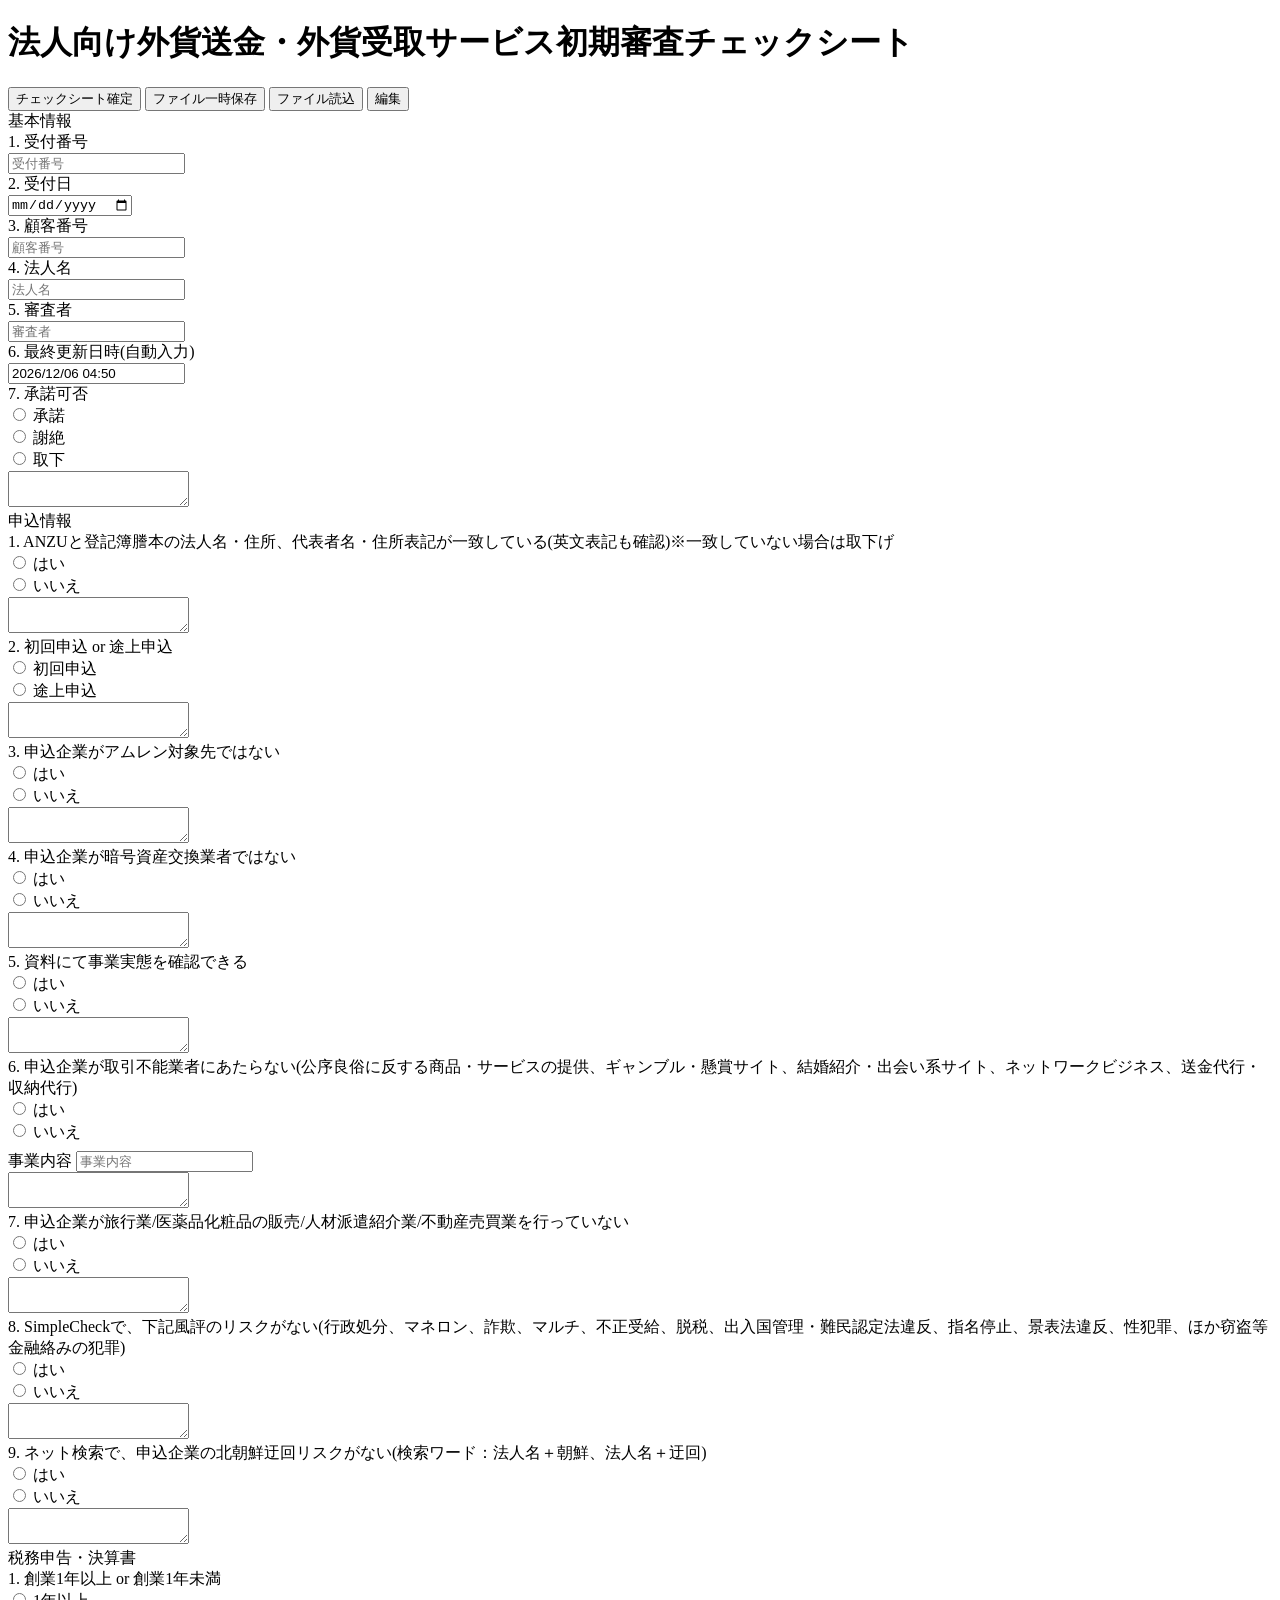
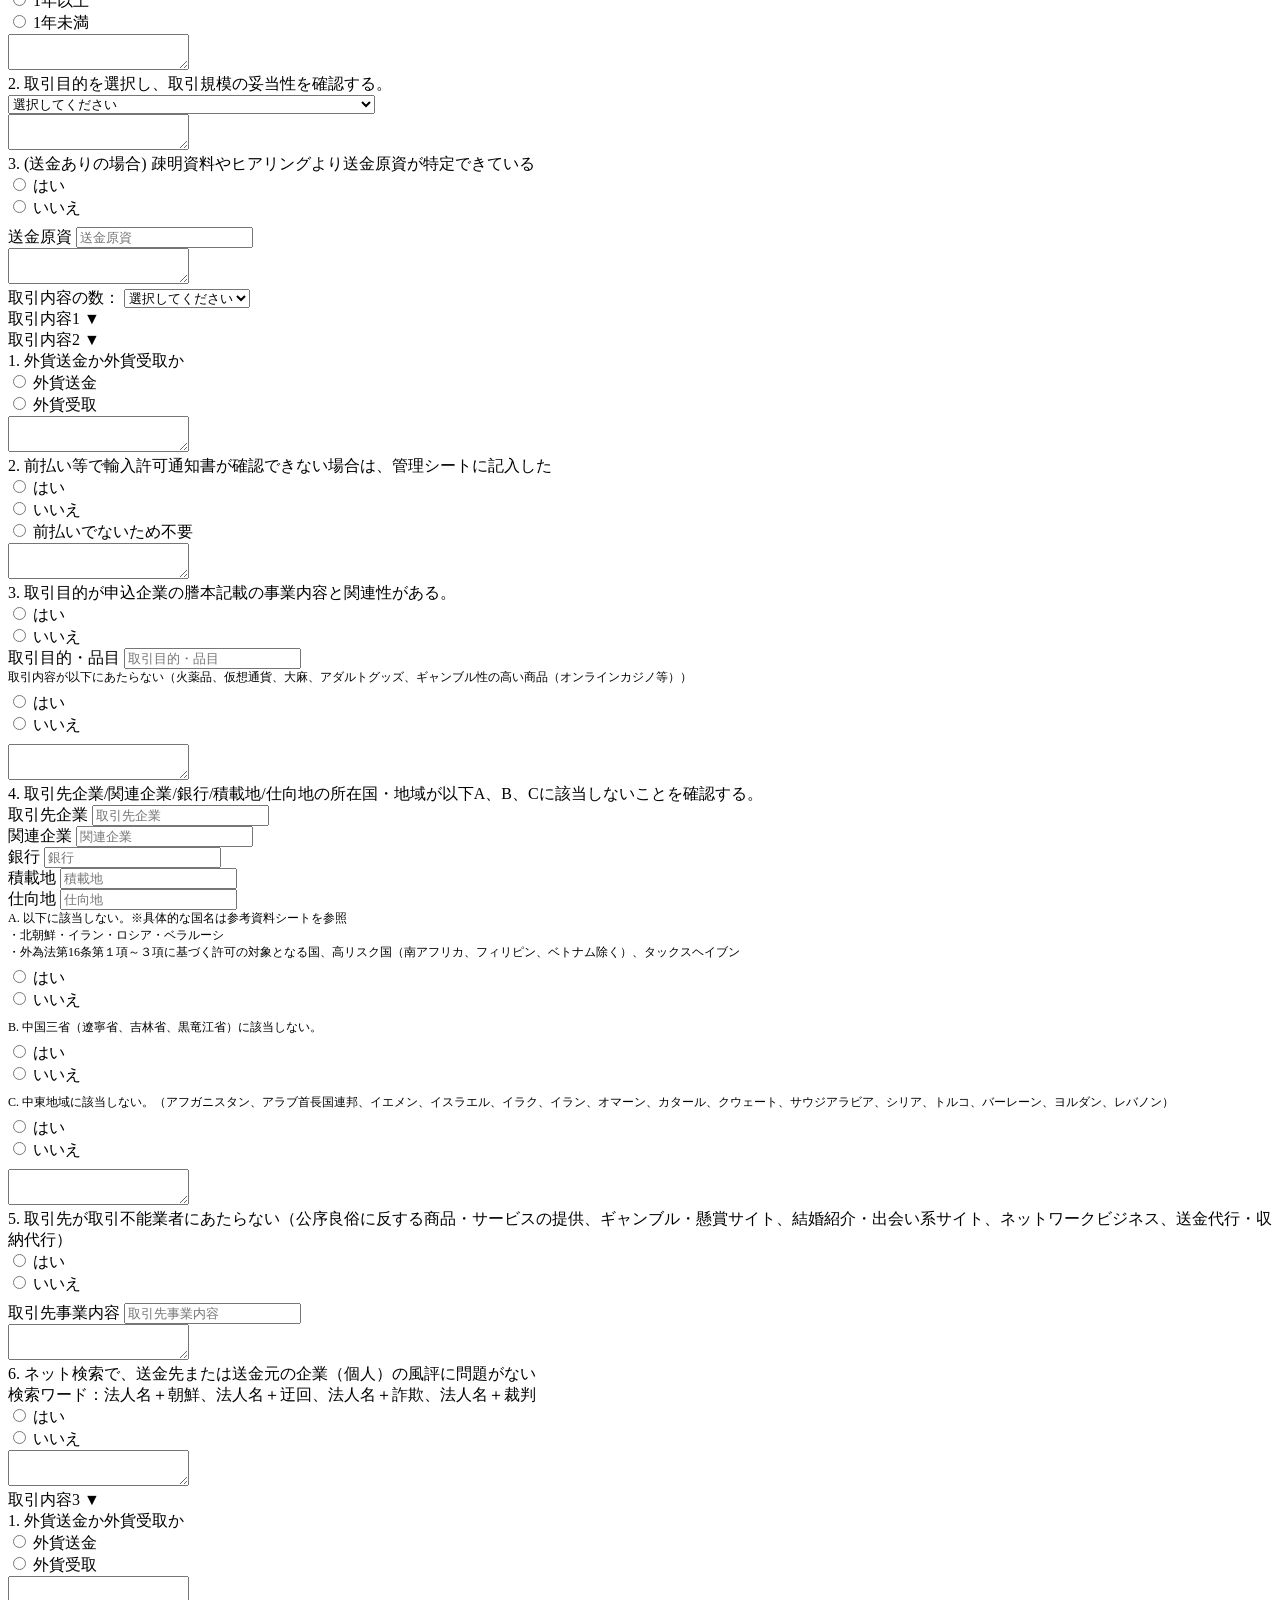
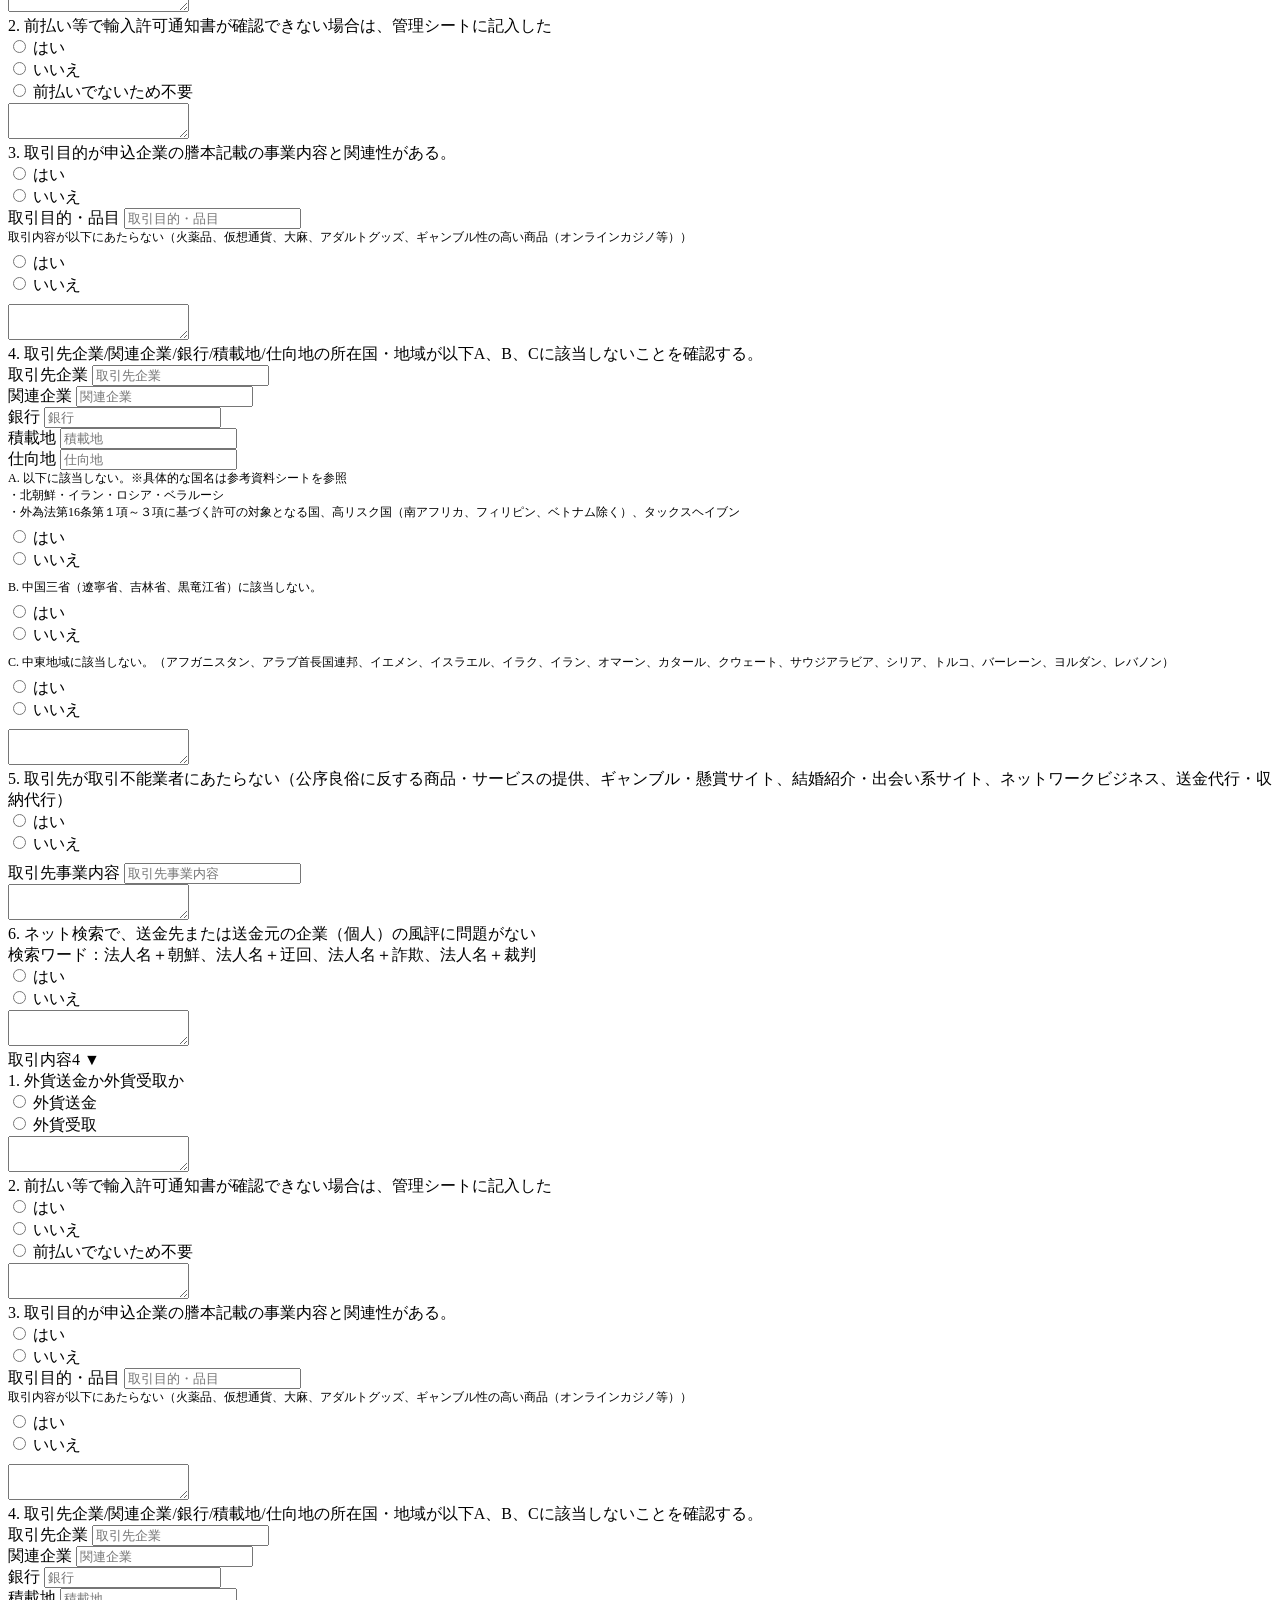
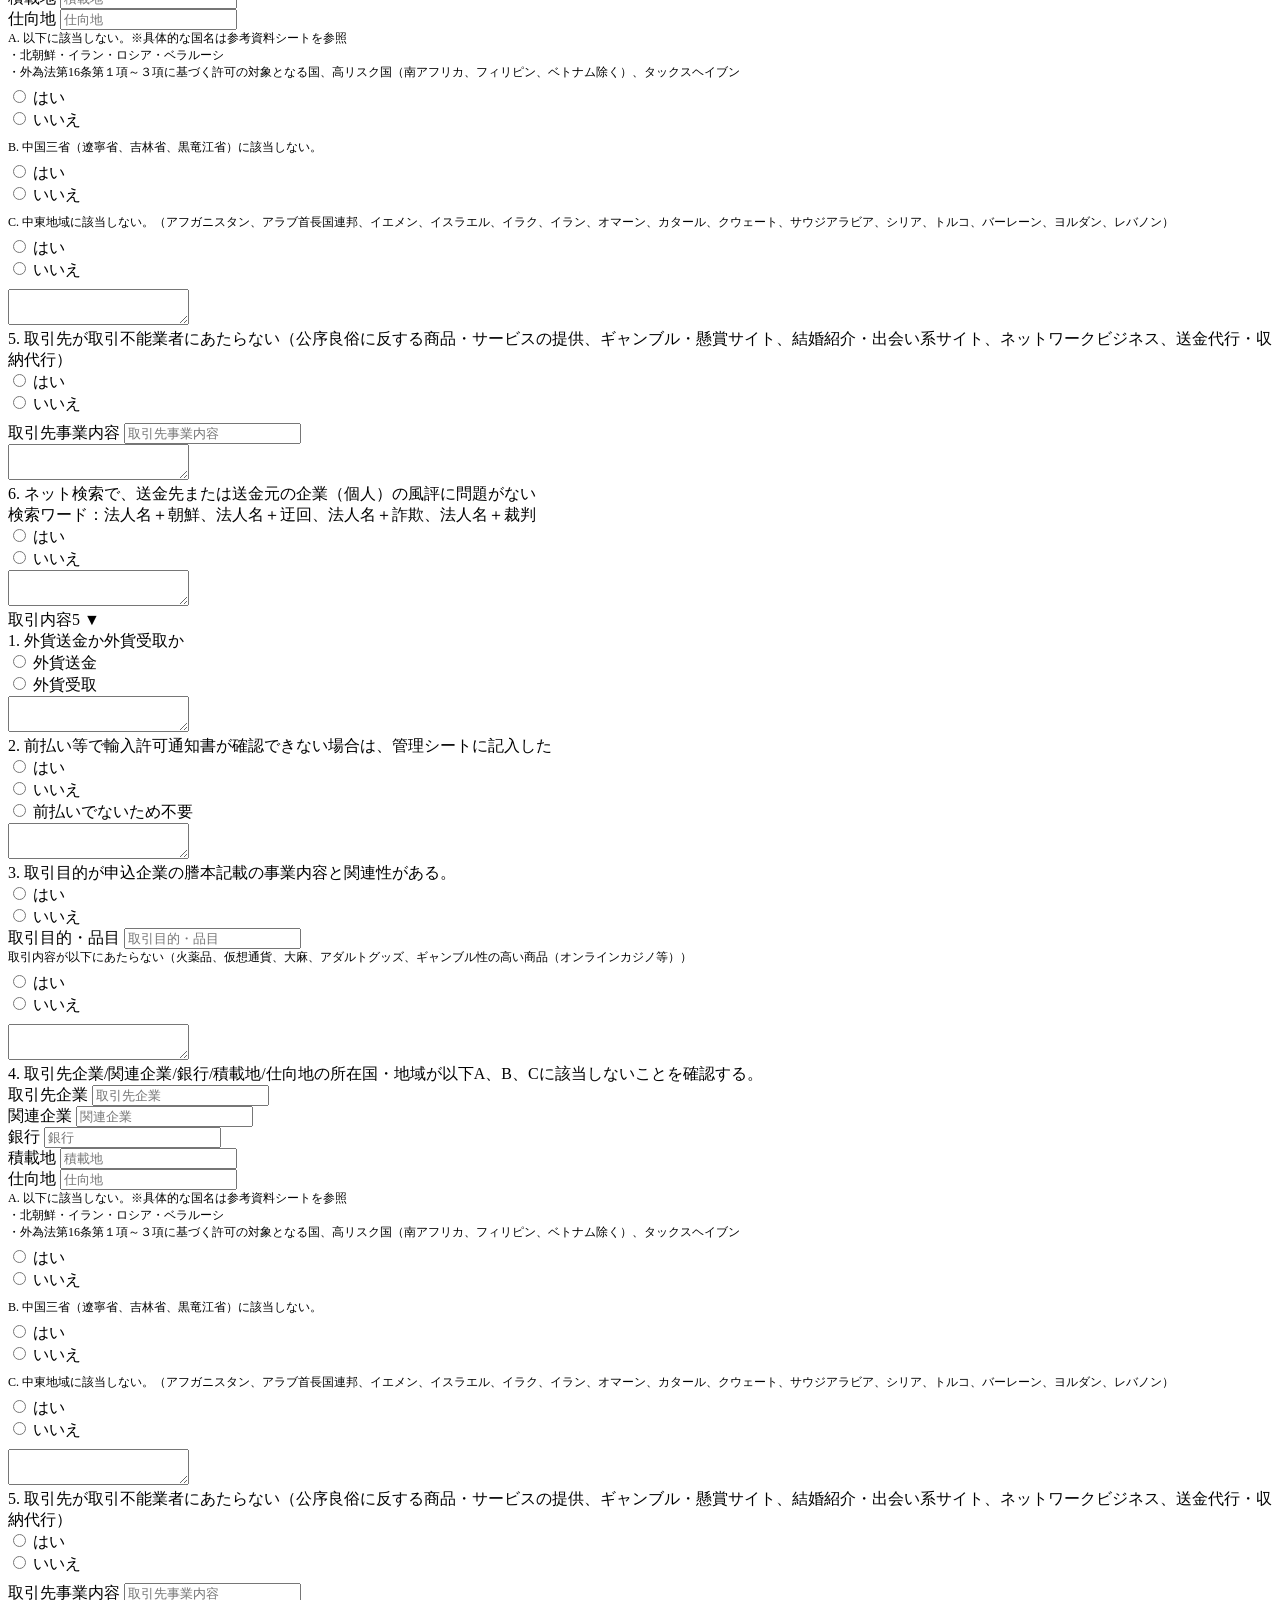
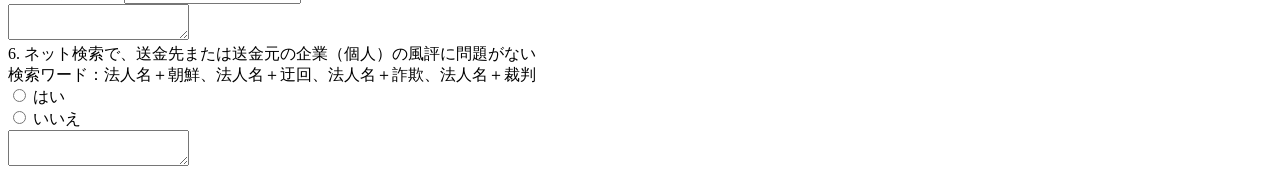
==== commit af1b04c9: "Update fmt.Println message from 'Hello' to 'Goodbye'" ====
--- a/index.html
+++ b/index.html
@@ -3,7 +3,7 @@
 <head>
     <meta charset="UTF-8">
     <meta name="viewport" content="width=device-width, initial-scale=1.0">
-    <title>チェックシート_WIP</title>
+    <title>チェックシート_修正中</title>
     <link rel="stylesheet" href="css/base.css">
 </head>
 <body>
@@ -11,11 +11,11 @@
         <div class="header">
             <h1>法人向け外貨送金・外貨受取サービス初期審査チェックシート</h1>
             <div class="button-group">
-                <button class="btn" id="staticHTMLButton">チェックシート確定</button>
-                <button class="btn" id="saveButton">ファイル一時保存</button>
-                <button class="btn" onclick="document.getElementById('loadFile').click()">ファイル読込</button>
-                <input type="file" id="loadFile" accept=".json" style="display: none;" onchange="loadFromJSON(event)">
-                <button class="btn" id="editButton" onclick="enableEditMode()">編集</button>
+                <button class="btn" id="finalize">チェックシート確定</button>
+                <button class="btn" id="tempSave">ファイル一時保存</button>
+                <button class="btn" id="loadFile">ファイル読込</button>
+                <input type="file" id="loadInput" accept=".json" style="display: none;">
+                <button class="btn" id="editButton">編集</button>
             </div>
         </div>
 
@@ -96,7 +96,7 @@
             <div class="section-header">申込情報</div>
             <div class="section-content">
                 <div class="question-row">
-                    <div class="question-title">1. ANZUと登記簿謄本の法人名・住所、代表者名・住所表記が一致している（英文表記も確認）※一致していない場合は取下げ</div>
+                    <div class="question-title">1. ANZUと登記簿謄本の法人名・住所、代表者名・住所表記が一致している(英文表記も確認)※一致していない場合は取下げ</div>
                     <div class="question-input">
                         <div class="radio-group">
                             <div class="radio-item">
@@ -136,7 +136,7 @@
                 </div>
                 <div class="nested-question" id="changeContentQuestion" style="display: none;">
                     <div class="question-row">
-                        <div style="font-size: 12px; margin-bottom: 6px;">変更内容が以下のいずれかである。（利用目的、取引金額、取引件数）</div>
+                        <div style="font-size: 12px; margin-bottom: 6px;">変更内容が以下のいずれかである。(利用目的、取引金額、取引件数)</div>
                         <div class="radio-group">
                             <div class="radio-item">
                                 <input type="radio" name="changeContent" value="はい" data-field="changeContent" id="change-yes" onchange="updateDynamicFields()">
@@ -182,33 +182,7 @@
                                 <input type="radio" name="notCryptoExchange" value="いいえ" data-field="notCryptoExchange" id="not-crypto-no" onchange="updateDynamicFields()">
                                 <label for="not-crypto-no">いいえ</label>
                             </div>
-                        </div>
-                        
-                        <div class="nested-question" id="cryptoQuestions" style="display: none;">
-                            <div style="font-size: 12px; margin-bottom: 6px;">USD・JPYは取り扱いができないことについて顧客了承を得た</div>
-                            <div class="radio-group" style="margin-bottom: 8px;">
-                                <div class="radio-item">
-                                    <input type="radio" name="cryptoUsdJpyConsent" value="はい" data-field="cryptoUsdJpyConsent" id="crypto-consent-yes">
-                                    <label for="crypto-consent-yes">はい</label>
-                                </div>
-                                <div class="radio-item">
-                                    <input type="radio" name="cryptoUsdJpyConsent" value="いいえ" data-field="cryptoUsdJpyConsent" id="crypto-consent-no">
-                                    <label for="crypto-consent-no">いいえ</label>
-                                </div>
-                            </div>
-                            
-                            <div style="font-size: 12px; margin-bottom: 6px;">【別紙2】外貨送金サービス_事前登録届出書を受領した</div>
-                            <div class="radio-group">
-                                <div class="radio-item">
-                                    <input type="radio" name="cryptoRegistrationReceived" value="はい" data-field="cryptoRegistrationReceived" id="crypto-reg-yes">
-                                    <label for="crypto-reg-yes">はい</label>
-                                </div>
-                                <div class="radio-item">
-                                    <input type="radio" name="cryptoRegistrationReceived" value="いいえ" data-field="cryptoRegistrationReceived" id="crypto-reg-no">
-                                    <label for="crypto-reg-no">いいえ</label>
-                                </div>
-                            </div>
-                        </div>
+                        </div>                        
                     </div>
                     <div class="remarks-section">                        
                         <textarea class="remarks-textarea" data-field="applicant_q4_comment" onpaste="handlePaste(event, 'applicant_q4_image')"></textarea>
@@ -216,6 +190,35 @@
                     </div>
                 </div>
 
+                <div class="nested-question" id="cryptoQuestions" style="display: none;">
+                    <div class="question-row">
+                        <div style="font-size: 12px; margin-bottom: 6px;">USD・JPYは取り扱いができないことについて顧客了承を得た</div>
+                        <div class="radio-group" style="margin-bottom: 8px;">
+                            <div class="radio-item">
+                                <input type="radio" name="cryptoUsdJpyConsent" value="はい" data-field="cryptoUsdJpyConsent" id="crypto-consent-yes">
+                                <label for="crypto-consent-yes">はい</label>
+                            </div>
+                            <div class="radio-item">
+                                <input type="radio" name="cryptoUsdJpyConsent" value="いいえ" data-field="cryptoUsdJpyConsent" id="crypto-consent-no">
+                                <label for="crypto-consent-no">いいえ</label>
+                            </div>
+                        </div>
+                    </div>
+                    <div class="question-row">
+                        <div style="font-size: 12px; margin-bottom: 6px;">【別紙2】外貨送金サービス_事前登録届出書を受領した</div>
+                        <div class="radio-group">
+                            <div class="radio-item">
+                                <input type="radio" name="cryptoRegistrationReceived" value="はい" data-field="cryptoRegistrationReceived" id="crypto-reg-yes">
+                                <label for="crypto-reg-yes">はい</label>
+                            </div>
+                            <div class="radio-item">
+                                <input type="radio" name="cryptoRegistrationReceived" value="いいえ" data-field="cryptoRegistrationReceived" id="crypto-reg-no">
+                                <label for="crypto-reg-no">いいえ</label>
+                            </div>
+                        </div>
+                    </div>
+                </div>
+
                 <div class="question-row" data-dynamic="applicant_q5">
                     <div class="question-title">5. 資料にて事業実態を確認できる</div>
                     <div class="question-input">
@@ -237,7 +240,7 @@
                 </div>
 
                 <div class="question-row" data-dynamic="applicant_q6">
-                    <div class="question-title">6. 申込企業が取引不能業者にあたらない（公序良俗に反する商品・サービスの提供、ギャンブル・懸賞サイト、結婚紹介・出会い系サイト、ネットワークビジネス、送金代行・収納代行）</div>
+                    <div class="question-title">6. 申込企業が取引不能業者にあたらない(公序良俗に反する商品・サービスの提供、ギャンブル・懸賞サイト、結婚紹介・出会い系サイト、ネットワークビジネス、送金代行・収納代行)</div>
                     <div class="question-input">
                         <div class="radio-group">
                             <div class="radio-item">
@@ -306,7 +309,7 @@
                 </div>
 
                 <div class="question-row" data-dynamic="applicant_q8">
-                    <div class="question-title">8. SimpleCheckで、下記風評のリスクがない（行政処分、マネロン、詐欺、マルチ、不正受給、脱税、出入国管理・難民認定法違反、指名停止、景表法違反、性犯罪、ほか窃盗等金融絡みの犯罪）</div>
+                    <div class="question-title">8. SimpleCheckで、下記風評のリスクがない(行政処分、マネロン、詐欺、マルチ、不正受給、脱税、出入国管理・難民認定法違反、指名停止、景表法違反、性犯罪、ほか窃盗等金融絡みの犯罪)</div>
                     <div class="question-input">
                         <div class="radio-group">
                             <div class="radio-item">
@@ -326,7 +329,7 @@
                 </div>
 
                 <div class="question-row" data-dynamic="applicant_q9">
-                    <div class="question-title">9. ネット検索で、申込企業の北朝鮮迂回リスクがない（検索ワード：法人名＋朝鮮、法人名＋迂回）</div>
+                    <div class="question-title">9. ネット検索で、申込企業の北朝鮮迂回リスクがない(検索ワード：法人名＋朝鮮、法人名＋迂回)</div>
                     <div class="question-input">
                         <div class="radio-group">
                             <div class="radio-item">
@@ -385,7 +388,7 @@
                         </div>
                     </div>
                     <div class="question-row">
-                        <div class="question-title">決算書類受領済みか（貸借対照表・損益計算書）</div>
+                        <div class="question-title">決算書類受領済みか(貸借対照表・損益計算書)</div>
                         <div class="radio-group">
                             <div class="radio-item">
                                 <input type="radio" name="financialStatementsReceived" value="はい" data-field="financialStatementsReceived" id="financial-yes">
@@ -401,7 +404,7 @@
                 
                 <div class="nested-question" id="businessUnder1YearQuestions" style="display: none;">
                     <div class="question-row">
-                        <div class="question-title">以下のABいずれかを受領している<br>A: 売上と仕入にかかる台帳・帳簿（税理士・会計士の署名付）<br>B: 売上と仕入にかかる台帳・帳簿 + メインバンクの入出金明細（売上と仕入の入出金が確認可）</div>
+                        <div class="question-title">以下のABいずれかを受領している<br>A: 売上と仕入にかかる台帳・帳簿(税理士・会計士の署名付)<br>B: 売上と仕入にかかる台帳・帳簿 + メインバンクの入出金明細(売上と仕入の入出金が確認可)</div>
                         <div class="radio-group">
                             <div class="radio-item">
                                 <input type="radio" name="ledgerReceived" value="はい" data-field="ledgerReceived" id="ledger-yes">
@@ -426,8 +429,8 @@
                         </select>                        
                     </div>
                     <div class="remarks-section">                        
-                        <textarea class="remarks-textarea" data-field="tax_q3_comment" onpaste="handlePaste(event, 'tax_q3_image')"></textarea>
-                        <div class="image-thumbnails" data-images="tax_q3_image"></div>                        
+                        <textarea class="remarks-textarea" data-field="tax_q2_comment" onpaste="handlePaste(event, 'tax_q2_image')"></textarea>
+                        <div class="image-thumbnails" data-images="tax_q2_image"></div>                        
                     </div>
                 </div>
                 <div class="nested-question" id="scaleAQuestions" style="display: none;">
@@ -477,7 +480,7 @@
                         </div>
                     </div>
                     <div class="question-row">
-                        <div class="question-title">申告の送金額と送金頻度が以下と比較して金額・頻度を超過しない<br>比較対象：疎明資料（契約書など）に記載の内容</div>
+                        <div class="question-title">申告の送金額と送金頻度が以下と比較して金額・頻度を超過しない<br>比較対象：疎明資料(契約書など)に記載の内容</div>
                         <div class="radio-group">
                             <div class="radio-item">
                                 <input type="radio" name="scaleCFrequencyValid" value="はい" data-field="scaleCFrequencyValid" id="scale-c-freq-yes">
@@ -510,299 +513,528 @@
                         </div>
                     </div>
                     <div class="remarks-section">                        
-                        <textarea class="remarks-textarea" data-field="tax_q4_comment" onpaste="handlePaste(event, 'tax_q4_image')"></textarea>
-                        <div class="image-thumbnails" data-images="tax_q4_image"></div>                        
+                        <textarea class="remarks-textarea" data-field="tax_q3_comment" onpaste="handlePaste(event, 'tax_q3_image')"></textarea>
+                        <div class="image-thumbnails" data-images="tax_q3_image"></div>                        
                     </div>
                 </div>
             </div>
         </div>
-        
-        <!-- 取引内容セクション（アコーディオン） -->
+
+        <!-- 取引内容数 -->
+        <div class="transaction-count-input">
+            <label for="transactionCount">取引内容の数：</label>
+                <select id="transactionCount" data-field="transactionCount" onchange="updateTransactionHeaderHighlight()">
+                    <option value="">選択してください</option>
+                    <option value="1">1件</option>
+                    <option value="2">2件</option>
+                    <option value="3">3件</option>
+                    <option value="4">4件</option>
+                    <option value="5">5件</option>
+                </select>
+        </div>
+
+        <!-- 取引内容セクション(アコーディオン -->
         <div id="transactionSections">
-            <div class="transaction-count-input">
-                <label for="transactionCount">取引内容の数：</label>
-                    <select id="transactionCount" data-field="transactionCount" onchange="updateTransactionHeaderHighlight()">
+
+        <!-- 1件目 -->
+        <div class="accordion" data-section="1">
+            <div class="accordion-header" data-index="1" onclick="toggleAccordion(this)">
+                <span>取引内容1</span>
+                <span class="accordion-toggle">▼</span>
+            </div>
+            <div class="accordion-content"><!-- ← 中身は空。開いたときに生成 --></div>
+        </div>
+
+        <!-- 2件目 -->
+        <div class="accordion" data-section="2">
+            <div class="accordion-header" data-index="2" onclick="toggleAccordion(this)">
+                <span>取引内容2</span>
+                <span class="accordion-toggle">▼</span>
+            </div>
+            <div class="accordion-content"></div>
+        </div>
+
+        <!-- 3件目 -->
+        <div class="accordion" data-section="3">
+            <div class="accordion-header" data-index="3" onclick="toggleAccordion(this)">
+                <span>取引内容3</span>
+                <span class="accordion-toggle">▼</span>
+            </div>
+            <div class="accordion-content"></div>
+        </div>
+
+        <!-- 4件目 -->
+        <div class="accordion" data-section="4">
+            <div class="accordion-header" data-index="4" onclick="toggleAccordion(this)">
+                <span>取引内容4</span>
+                <span class="accordion-toggle">▼</span>
+            </div>
+            <div class="accordion-content"></div>
+        </div>
+
+        <!-- 5件目 -->
+        <div class="accordion" data-section="5">
+            <div class="accordion-header" data-index="5" onclick="toggleAccordion(this)">
+                <span>取引内容5</span>
+                <span class="accordion-toggle">▼</span>
+            </div>
+            <div class="accordion-content"></div>
+        </div>
+        </div>
+
+        <!-- 取引内容テンプレート -->
+        <template id="transaction-template">
+            <div class="accordion" data-section="${index}">
+                <div class="accordion-header" onclick="toggleAccordion(this)">
+                <span>取引内容${index}</span>
+                <span class="accordion-toggle">▼</span>
+                </div>
+
+                <div class="accordion-content">
+                <div class="question-row">
+                    <div class="question-title">1. 外貨送金か外貨受取か</div>
+                    <div class="question-input">
+                    <div class="radio-group">
+                        <div class="radio-item">
+                    <input type="radio"
+                            name="transactionType_${index}"
+                            value="外貨送金"
+                            data-field="transactionType_${index}"
+                            id="type-send-${index}"
+                            onchange="updateRemitSourceFields(${index})">
+                        <label for="type-send-${index}">外貨送金</label>
+                        </div>
+                        <div class="radio-item">
+                        <input type="radio"
+                                name="transactionType_${index}"
+                                value="外貨受取"
+                                data-field="transactionType_${index}"
+                                id="type-receive-${index}"
+                                onchange="updateRemitSourceFields(${index})">
+                        <label for="type-receive-${index}">外貨受取</label>
+                        </div>
+                    </div>
+                    </div>
+                    <div class="remarks-section">
+                    <textarea class="remarks-textarea"
+                                data-field="transaction_q1_${index}_comment"
+                                onpaste="handlePaste(event, 'transaction_q1_${index}_image')"></textarea>
+                    <div class="image-thumbnails" data-images="transaction_q1_${index}_image"></div>
+                    </div>
+                </div>
+
+                <div class="question-row" data-dynamic="transaction_q2_${index}">
+                    <div class="question-title">2. 取引目的が申込企業の謄本記載の事業内容と関連性がある。</div>
+                    <div class="question-input">
+                    <div class="radio-group">
+                        <div class="radio-item">
+                        <input type="radio"
+                                name="transactionPurposeRelated_${index}"
+                                value="はい"
+                                data-field="transactionPurposeRelated_${index}"
+                                id="purpose-yes-${index}">
+                        <label for="purpose-yes-${index}">はい</label>
+                        </div>
+                        <div class="radio-item">
+                        <input type="radio"
+                                name="transactionPurposeRelated_${index}"
+                                value="いいえ"
+                                data-field="transactionPurposeRelated_${index}"
+                                id="purpose-no-${index}">
+                        <label for="purpose-no-${index}">いいえ</label>
+                        </div>
+                    </div>
+
+                    <div class="input-group">
+                        <label>取引目的</label>
+                        <select class="form-control" data-field="transactionPurpose_${index}">
                         <option value="">選択してください</option>
-                        <option value="1">1件</option>
-                        <option value="2">2件</option>
-                        <option value="3">3件</option>
-                        <option value="4">4件</option>
-                        <option value="5">5件</option>
-                    </select>
-           </div>
-            <!-- 取引内容1 -->
-            <div class="accordion" data-section="1">
-                <div class="accordion-header" onclick="toggleAccordion(this)">
-                    <span>取引内容1</span>
-                    <span class="accordion-toggle">▼</span>
-                </div>
-                <div class="accordion-content">
-                    <div class="question-row">
-                        <div class="question-title">1. 外貨送金か外貨受取か</div>
-                        <div class="question-input">
+                        <option value="モノ(有形商材)の売買">モノ(有形商材)の売買</option>
+                        <option value="仲介貿易">仲介貿易</option>
+                        <option value="サービス・システム開発等(無形商材)の売買">サービス・システム開発等(無形商材)の売買</option>
+                        <option value="自社口座・関連企業間の資金移動">自社口座・関連企業間の資金移動</option>
+                        <option value="売買以外の取引">売買以外の取引</option>
+                        <option value="不動産関連">不動産関連</option>
+                        <option value="出資・借入・資産運用等">出資・借入・資産運用等</option>
+                        <option value="その他">その他</option>
+                        </select>
+                    </div>
+
+                    <div class="input-group">
+                        <label>取引目的・品目詳細</label>
+                        <input type="text" class="form-control" data-field="transactionPurposeDetail_${index}">
+                    </div>
+                    </div>
+                    <div class="remarks-section">
+                    <textarea class="remarks-textarea"
+                                data-field="transaction_q2_${index}_comment"
+                                onpaste="handlePaste(event, 'transaction_q2_${index}_image')"></textarea>
+                    <div class="image-thumbnails" data-images="transaction_q2_${index}_image"></div>
+                    </div>
+                </div>
+
+                <div class="nested-question">
+                    <div class="question-row">
+                    <div class="question-title">
+                        取引内容が以下にあたらない(火薬品、仮想通貨、大麻、アダルトグッズ、ギャンブル性の高い商品(オンラインカジノ等))
+                    </div>
+                    <div class="radio-group" style="margin-bottom: 8px;">
+                        <div class="radio-item">
+                        <input type="radio"
+                                name="transactionContentSafe_${index}"
+                                value="はい"
+                                data-field="transactionContentSafe_${index}"
+                                id="content-safe-yes-${index}">
+                        <label for="content-safe-yes-${index}">はい</label>
+                        </div>
+                        <div class="radio-item">
+                        <input type="radio"
+                                name="transactionContentSafe_${index}"
+                                value="いいえ"
+                                data-field="transactionContentSafe_${index}"
+                                id="content-safe-no-${index}">
+                        <label for="content-safe-no-${index}">いいえ</label>
+                        </div>
+                    </div>
+                    </div>
+                </div>
+
+                <div class="question-row" data-dynamic="transaction_q3_${index}">
+                    <div class="question-title">3. 前払い等で輸入許可通知書が確認できない場合は、管理シートに記入した</div>
+                    <div class="question-input">
+                    <div class="radio-group">
+                        <div class="radio-item">
+                        <input type="radio"
+                                name="managementSheetFilled_${index}"
+                                value="はい"
+                                data-field="managementSheetFilled_${index}"
+                                id="mgmt-yes-${index}"
+                                onchange="updateSubmissionDateFields(${index})">
+                        <label for="mgmt-yes-${index}">はい</label>
+                        </div>
+                        <div class="radio-item">
+                        <input type="radio"
+                                name="managementSheetFilled_${index}"
+                                value="いいえ"
+                                data-field="managementSheetFilled_${index}"
+                                id="mgmt-no-${index}"
+                                onchange="updateSubmissionDateFields(${index})">
+                        <label for="mgmt-no-${index}">いいえ</label>
+                        </div>
+                        <div class="radio-item">
+                        <input type="radio"
+                                name="managementSheetFilled_${index}"
+                                value="前払いでないため不要"
+                                data-field="managementSheetFilled_${index}"
+                                id="mgmt-unnecessary-${index}"
+                                onchange="updateSubmissionDateFields(${index})">
+                        <label for="mgmt-unnecessary-${index}">前払いでないため不要</label>
+                        </div>
+                    </div>
+
+                    <div id="submissionDateInput_${index}" class="input-group" style="display: none;">
+                        <label>提出可能日</label>
+                        <input type="date" class="form-control" data-field="submissionDate_${index}">
+                    </div>
+                    </div>
+                    <div class="remarks-section">
+                    <textarea class="remarks-textarea"
+                                data-field="transaction_q3_${index}_comment"
+                                onpaste="handlePaste(event, 'transaction_q3_${index}_image')"></textarea>
+                    <div class="image-thumbnails" data-images="transaction_q3_${index}_image"></div>
+                    </div>
+                </div>
+
+                <div class="question-row">
+                    <div class="question-title">
+                    4. 取引先企業/関連企業/銀行/積載地/仕向地の所在国・地域が以下A、B、Cに該当しないことを確認する。
+                    </div>
+                    <div class="question-input">
+                    <div class="grid-2">
+                        <div class="input-group">
+                        <label>取引先企業</label>
+                        <input type="text" class="form-control" data-field="partnerCompany_${index}" placeholder="取引先企業">
+                        </div>
+                        <div class="input-group">
+                        <label>関連企業</label>
+                        <input type="text" class="form-control" data-field="relatedCompany_${index}" placeholder="関連企業">
+                        </div>
+                        <div class="input-group">
+                        <label>銀行</label>
+                        <input type="text" class="form-control" data-field="bank_${index}" placeholder="銀行">
+                        </div>
+                        <div class="input-group">
+                        <label>積載地</label>
+                        <input type="text" class="form-control" data-field="loadingLocation_${index}" placeholder="積載地">
+                        </div>
+                        <div class="input-group">
+                        <label>仕向地</label>
+                        <input type="text" class="form-control" data-field="destination_${index}" placeholder="仕向地">
+                        </div>
+                    </div>
+                    </div>
+                    <div class="remarks-section">
+                    <textarea class="remarks-textarea"
+                                data-field="transaction_q4_${index}_comment"
+                                onpaste="handlePaste(event, 'transaction_q4_${index}_image')"></textarea>
+                    <div class="image-thumbnails" data-images="transaction_q4_${index}_image"></div>
+                    </div>
+                </div>
+
+                <div class="nested-question">
+                    <div class="question-row">
+                        <div class="question-title">
+                            A. 以下に該当しない。※具体的な国名は参考資料シートを参照<br>
+                            ・北朝鮮・イラン・ロシア・ベラルーシ<br>
+                            ・外為法第16条第1項~3項に基づく許可の対象となる国、高リスク国(南アフリカ、フィリピン、ベトナム除く)、タックスヘイブン
+                        </div>
+                        <div class="radio-group">
+                            <div class="radio-item">
+                            <input type="radio"
+                                    name="locationCheckA_${index}"
+                                    value="はい"
+                                    data-field="locationCheckA_${index}"
+                                    id="loc-a-yes-${index}">
+                            <label for="loc-a-yes-${index}">はい</label>
+                            </div>
+                            <div class="radio-item">
+                            <input type="radio"
+                                    name="locationCheckA_${index}"
+                                    value="いいえ"
+                                    data-field="locationCheckA_${index}"
+                                    id="loc-a-no-${index}">
+                            <label for="loc-a-no-${index}">いいえ</label>
+                            </div>
+                        </div>
+                    </div>
+
+                    <div class="question-row">
+                        <div class="question-title">B. 中国三省(遼寧省、吉林省、黒竜江省)に該当しない。</div>
+                        <div class="radio-group">
+                            <div class="radio-item">
+                            <input type="radio"
+                                    name="locationCheckB_${index}"
+                                    value="はい"
+                                    data-field="locationCheckB_${index}"
+                                    id="loc-b-yes-${index}"
+                                    onchange="updateLocationFields(${index})">
+                            <label for="loc-b-yes-${index}">はい</label>
+                            </div>
+                            <div class="radio-item">
+                            <input type="radio"
+                                    name="locationCheckB_${index}"
+                                    value="いいえ"
+                                    data-field="locationCheckB_${index}"
+                                    id="loc-b-no-${index}"
+                                    onchange="updateLocationFields(${index})">
+                            <label for="loc-b-no-${index}">いいえ</label>
+                            </div>
+                        </div>
+                    </div>
+
+                    <div id="chinaQuestion_${index}" style="display: none; border-left: 3px solid var(--primary); padding: 6px 6px;">
+                        <div class="question-row">
+                            <div class="question-title">取引品目が北朝鮮特産品にあたらない(海産物、サルトリイバラの葉など)</div>
                             <div class="radio-group">
                                 <div class="radio-item">
-                                    <input type="radio" name="transactionType_1" value="外貨送金" data-field="transactionType_1" id="type-send-1" onchange="updateRemitSourceFields(1)">
-                                    <label for="type-send-1">外貨送金</label>
+                                    <input type="radio"
+                                        name="notNKSpecialty_${index}"
+                                        value="はい"
+                                        data-field="notNKSpecialty_${index}"
+                                        id="nk-specialty-yes-${index}">
+                                    <label for="nk-specialty-yes-${index}">はい</label>
                                 </div>
                                 <div class="radio-item">
-                                    <input type="radio" name="transactionType_1" value="外貨受取" data-field="transactionType_1" id="type-receive-1" onchange="updateRemitSourceFields(1)">
-                                    <label for="type-receive-1">外貨受取</label>
+                                    <input type="radio"
+                                        name="notNKSpecialty_${index}"
+                                        value="いいえ"
+                                        data-field="notNKSpecialty_${index}"
+                                        id="nk-specialty-no-${index}">
+                                    <label for="nk-specialty-no-${index}">いいえ</label>
                                 </div>
                             </div>
                         </div>
-                        <div class="remarks-section">                            
-                            <textarea class="remarks-textarea" data-field="transaction_q1_1_comment" onpaste="handlePaste(event, 'transaction_q1_1_image')"></textarea>
-                            <div class="image-thumbnails" data-images="transaction_q1_1_image"></div>                            
-                        </div>
-                    </div>
-
-                    <div class="question-row" data-dynamic="transaction_q2_1">
-                        <div class="question-title">2. 取引目的が申込企業の謄本記載の事業内容と関連性がある。</div>
-                        <div class="question-input">
-                            <div class="radio-group">
-                                <div class="radio-item">
-                                    <input type="radio" name="transactionPurposeRelated_1" value="はい" data-field="transactionPurposeRelated_1" id="purpose-yes-1">
-                                    <label for="purpose-yes-1">はい</label>
-                                </div>
-                                <div class="radio-item">
-                                    <input type="radio" name="transactionPurposeRelated_1" value="いいえ" data-field="transactionPurposeRelated_1" id="purpose-no-1">
-                                    <label for="purpose-no-1">いいえ</label>
-                                </div>
-                            </div>
-                            <div class="input-group">
-                                <label>取引目的</label>
-                                <select class="form-control" data-field="transactionPurpose">                                    
-                                    <option value="">選択してください</option>
-                                    <option value="モノ(有形商材)の売買">モノ(有形商材)の売買</option>
-                                    <option value="仲介貿易">仲介貿易</option>
-                                    <option value="サービス・システム開発等(無形商材)の売買">サービス・システム開発等(無形商材)の売買</option>
-                                    <option value="自社口座・関連企業間の資金移動">自社口座・関連企業間の資金移動</option>
-                                    <option value="売買以外の取引">売買以外の取引</option>
-                                    <option value="不動産関連">不動産関連</option>
-                                    <option value="出資・借入・資産運用等">出資・借入・資産運用等</option>
-                                    <option value="その他">その他</option>
-                                </select>
-                            </div> 
-                            <div class="input-group">
-                                <label>取引目的・品目詳細</label>
-                                <input type="text" class="form-control" data-field="transactionPurposeDetail_1">
-                            </div>                            
-                        </div>
-                        <div class="remarks-section">                            
-                            <textarea class="remarks-textarea" data-field="transaction_q3_1_comment" onpaste="handlePaste(event, 'transaction_q3_1_image')"></textarea>
-                            <div class="image-thumbnails" data-images="transaction_q3_1_image"></div>                            
-                        </div>
-                    </div>
-                    <div class="nested-question">
+                    </div>
+
+                    <div class="question-row">
+                        <div class="question-title">
+                            C. 中東地域に該当しない。(アフガニスタン、アラブ首長国連邦、イエメン、イスラエル、イラク、イラン、オマーン、カタール、クウェート、サウジアラビア、シリア、トルコ、バーレーン、ヨルダン、レバノン)
+                        </div>
+                        <div class="radio-group">
+                            <div class="radio-item">
+                            <input type="radio"
+                                    name="locationCheckC_${index}"
+                                    value="はい"
+                                    data-field="locationCheckC_${index}"
+                                    id="loc-c-yes-${index}"
+                                    onchange="updateLocationFields(${index})">
+                            <label for="loc-c-yes-${index}">はい</label>
+                            </div>
+                            <div class="radio-item">
+                            <input type="radio"
+                                    name="locationCheckC_${index}"
+                                    value="いいえ"
+                                    data-field="locationCheckC_${index}"
+                                    id="loc-c-no-${index}"
+                                    onchange="updateLocationFields(${index})">
+                            <label for="loc-c-no-${index}">いいえ</label>
+                            </div>
+                        </div>
+                    </div>
+
+                    <div id="middleEastQuestion_${index}" style="display: none; border-left: 3px solid var(--primary); padding: 6px 6px;">
                         <div class="question-row">
-                            <div class="question-title">取引内容が以下にあたらない（火薬品、仮想通貨、大麻、アダルトグッズ、ギャンブル性の高い商品（オンラインカジノ等））</div>
-                            <div class="radio-group" style="margin-bottom: 8px;">
-                                <div class="radio-item">
-                                    <input type="radio" name="transactionContentSafe_1" value="はい" data-field="transactionContentSafe_1" id="content-safe-yes-1">
-                                    <label for="content-safe-yes-1">はい</label>
-                                </div>
-                                <div class="radio-item">
-                                    <input type="radio" name="transactionContentSafe_1" value="いいえ" data-field="transactionContentSafe_1" id="content-safe-no-1">
-                                    <label for="content-safe-no-1">いいえ</label>
-                                </div>
-                            </div>
-                        </div>
-                    </div>
-
-                    <div class="question-row" data-dynamic="transaction_q3_1">
-                        <div class="question-title">3. 前払い等で輸入許可通知書が確認できない場合は、管理シートに記入した</div>
-                        <div class="question-input">
-                            <div class="radio-group">
-                                <div class="radio-item">
-                                    <input type="radio" name="managementSheetFilled_1" value="はい" data-field="managementSheetFilled_1" id="mgmt-yes-1" onchange="updateSubmissionDateFields(1)">
-                                    <label for="mgmt-yes-1">はい</label>
-                                </div>
-                                <div class="radio-item">
-                                    <input type="radio" name="managementSheetFilled_1" value="いいえ" data-field="managementSheetFilled_1" id="mgmt-no-1" onchange="updateSubmissionDateFields(1)">
-                                    <label for="mgmt-no-1">いいえ</label>
-                                </div>
-                                <div class="radio-item">
-                                    <input type="radio" name="managementSheetFilled_1" value="前払いでないため不要" data-field="managementSheetFilled_1" id="mgmt-unnecessary-1" onchange="updateSubmissionDateFields(1)">
-                                    <label for="mgmt-unnecessary-1">前払いでないため不要</label>
-                                </div>
-                            </div>
-                            <div id="submissionDateInput_1" class="input-group" style="display: none;">
-                                <label>提出可能日</label>
-                                <input type="date" class="form-control" data-field="submissionDate_1">
-                            </div>
-                        </div>
-                        <div class="remarks-section">
-                            <textarea class="remarks-textarea" data-field="transaction_q2_1_comment" onpaste="handlePaste(event, 'transaction_q2_1_image')"></textarea>
-                            <div class="image-thumbnails" data-images="transaction_q2_1_image"></div>
-                        </div>
-                    </div>
-
-                    <div class="question-row">
-                        <div class="question-title">4. 取引先企業/関連企業/銀行/積載地/仕向地の所在国・地域が以下A、B、Cに該当しないことを確認する。</div>
-                        <div class="question-input">
-                            <div class="grid-2">
-                                <div class="input-group">
-                                    <label>取引先企業</label>
-                                    <input type="text" class="form-control" data-field="partnerCompany_1" placeholder="取引先企業">
-                                </div>
-                                <div class="input-group">
-                                    <label>関連企業</label>
-                                    <input type="text" class="form-control" data-field="relatedCompany_1" placeholder="関連企業">
-                                </div>
-                                <div class="input-group">
-                                    <label>銀行</label>
-                                    <input type="text" class="form-control" data-field="bank_1" placeholder="銀行">
-                                </div>
-                                <div class="input-group">
-                                    <label>積載地</label>
-                                    <input type="text" class="form-control" data-field="loadingLocation_1" placeholder="積載地">
-                                </div>
-                                <div class="input-group">
-                                    <label>仕向地</label>
-                                    <input type="text" class="form-control" data-field="destination_1" placeholder="仕向地">
-                                </div>
-                            </div>
-                        </div>
-                        <div class="remarks-section">                            
-                            <textarea class="remarks-textarea" data-field="transaction_q4_1_comment" onpaste="handlePaste(event, 'transaction_q4_1_image')"></textarea>
-                            <div class="image-thumbnails" data-images="transaction_q4_1_image"></div>                            
-                        </div>
-                    </div>
-                    <div class="nested-question">
-                        <div class="question-row">
-                            <div class="question-title">A. 以下に該当しない。※具体的な国名は参考資料シートを参照<br>・北朝鮮・イラン・ロシア・ベラルーシ<br>・外為法第16条第1項~3項に基づく許可の対象となる国、高リスク国(南アフリカ、フィリピン、ベトナム除く)、タックスヘイブン</div>
-                            <div class="radio-group">
-                                <div class="radio-item">
-                                    <input type="radio" name="locationCheckA_1" value="はい" data-field="locationCheckA_1" id="loc-a-yes-1">
-                                    <label for="loc-a-yes-1">はい</label>
-                                </div>
-                                <div class="radio-item">
-                                    <input type="radio" name="locationCheckA_1" value="いいえ" data-field="locationCheckA_1" id="loc-a-no-1">
-                                    <label for="loc-a-no-1">いいえ</label>
-                                </div>
-                            </div>
-                        </div>
-                        <div class="question-row">
-                            <div class="question-title">B. 中国三省（遼寧省、吉林省、黒竜江省）に該当しない。</div>
-                            <div class="radio-group">
-                                <div class="radio-item">
-                                    <input type="radio" name="locationCheckB_1" value="はい" data-field="locationCheckB_1" id="loc-b-yes-1" onchange="updateLocationFields(1)">
-                                    <label for="loc-b-yes-1">はい</label>
-                                </div>
-                                <div class="radio-item">
-                                    <input type="radio" name="locationCheckB_1" value="いいえ" data-field="locationCheckB_1" id="loc-b-no-1" onchange="updateLocationFields(1)">
-                                    <label for="loc-b-no-1">いいえ</label>
-                                </div>
-                            </div>
-                        </div>
-                        <div class="question-row">
-                            <div id="chinaQuestion_1" style="display: none; margin-left: 16px;">
-                                <div class="qusetion-title">取引品目が北朝鮮特産品にあたらない（海産物、サルトリイバラの葉など）</div>
-                                <div class="radio-group">
-                                    <div class="radio-item">
-                                        <input type="radio" name="notNKSpecialty_1" value="はい" data-field="notNKSpecialty_1" id="nk-specialty-yes-1">
-                                        <label for="nk-specialty-yes-1">はい</label>
-                                    </div>
-                                    <div class="radio-item">
-                                        <input type="radio" name="notNKSpecialty_1" value="いいえ" data-field="notNKSpecialty_1" id="nk-specialty-no-1">
-                                        <label for="nk-specialty-no-1">いいえ</label>
-                                    </div>
-                                </div>
-                            </div>
-                        </div>
-                        <div class="question-row">
-                            <div class="question-title">C. 中東地域に該当しない。（アフガニスタン、アラブ首長国連邦、イエメン、イスラエル、イラク、イラン、オマーン、カタール、クウェート、サウジアラビア、シリア、トルコ、バーレーン、ヨルダン、レバノン）</div>
-                            <div class="radio-group">
-                                <div class="radio-item">
-                                    <input type="radio" name="locationCheckC_1" value="はい" data-field="locationCheckC_1" id="loc-c-yes-1" onchange="updateLocationFields(1)">
-                                    <label for="loc-c-yes-1">はい</label>
-                                </div>
-                                <div class="radio-item">
-                                    <input type="radio" name="locationCheckC_1" value="いいえ" data-field="locationCheckC_1" id="loc-c-no-1" onchange="updateLocationFields(1)">
-                                    <label for="loc-c-no-1">いいえ</label>
-                                </div>
-                            </div>
-                        </div>
-                        <div class="question-row" id="middleEastQuestion_1" style="display: none; margin-left: 16px;">
                             <div class="question-title">取引品目が「中古車」ではない</div>
                             <div class="radio-group">
                                 <div class="radio-item">
-                                    <input type="radio" name="notUsedCar_1" value="はい" data-field="notUsedCar_1" id="used-car-yes-1">
-                                    <label for="used-car-yes-1">はい</label>
+                                    <input type="radio"
+                                            name="notUsedCar_${index}"
+                                            value="はい"
+                                            data-field="notUsedCar_${index}"
+                                            id="used-car-yes-${index}">
+                                    <label for="used-car-yes-${index}">はい</label>
                                 </div>
                                 <div class="radio-item">
-                                    <input type="radio" name="notUsedCar_1" value="いいえ" data-field="notUsedCar_1" id="used-car-no-1">
-                                    <label for="used-car-no-1">いいえ</label>
+                                    <input type="radio"
+                                            name="notUsedCar_${index}"
+                                            value="いいえ"
+                                            data-field="notUsedCar_${index}"
+                                            id="used-car-no-${index}">
+                                    <label for="used-car-no-${index}">いいえ</label>
                                 </div>
                             </div>
                         </div>
                     </div>
-
-                    <div class="question-row" data-dynamic="transaction_q5_1">
-                        <div class="question-title">5. 取引先が取引不能業者にあたらない（公序良俗に反する商品・サービスの提供、ギャンブル・懸賞サイト、結婚紹介・出会い系サイト、ネットワークビジネス、送金代行・収納代行）</div>
-                        <div class="question-input">
-                            <div class="radio-group">
-                                <div class="radio-item">
-                                    <input type="radio" name="partnerNotProhibited_1" value="はい" data-field="partnerNotProhibited_1" id="partner-ok-yes-1">
-                                    <label for="partner-ok-yes-1">はい</label>
-                                </div>
-                                <div class="radio-item">
-                                    <input type="radio" name="partnerNotProhibited_1" value="いいえ" data-field="partnerNotProhibited_1" id="partner-ok-no-1">
-                                    <label for="partner-ok-no-1">いいえ</label>
-                                </div>
-                            </div>
-                            <div class="input-group" style="margin-top: 8px;">
-                                <label>取引先事業内容</label>
-                                <input type="text" class="form-control" data-field="partnerBusinessContent_1" placeholder="取引先事業内容">
-                            </div>
-                        </div>
-                        <div class="remarks-section">
-                            <textarea class="remarks-textarea" data-field="transaction_q5_1_comment" onpaste="handlePaste(event, 'transaction_q5_1_image')"></textarea>
-                            <div class="image-thumbnails" data-images="transaction_q5_1_image"></div>
-                        </div>
-                    </div>
-
-                    <div class="question-row" data-dynamic="transaction_q6_1">
-                        <div class="question-title">6. ネット検索で、送金先または送金元の企業（個人）の風評に問題がない<br>検索ワード：法人名＋朝鮮、法人名＋迂回、法人名＋詐欺、法人名＋裁判</div>
-                        <div class="question-input">
-                            <div class="radio-group">
-                                <div class="radio-item">
-                                    <input type="radio" name="noPartnerReputationRisk_1" value="はい" data-field="noPartnerReputationRisk_1" id="partner-rep-yes-1">
-                                    <label for="partner-rep-yes-1">はい</label>
-                                </div>
-                                <div class="radio-item">
-                                    <input type="radio" name="noPartnerReputationRisk_1" value="いいえ" data-field="noPartnerReputationRisk_1" id="partner-rep-no-1">
-                                    <label for="partner-rep-no-1">いいえ</label>
-                                </div>
-                            </div>
-                        </div>
-                        <div class="remarks-section">             
-                            <textarea class="remarks-textarea" data-field="transaction_q6_1_comment" onpaste="handlePaste(event, 'transaction_q6_1_image')"></textarea>
-                            <div class="image-thumbnails" data-images="transaction_q6_1_image"></div>
-                        </div>
-                    </div>
-                <div class="question-row" data-dynamic="transaction_q7_1">
-                    <div class="question-title">7. 疎明資料の金額と申告金額に大きな乖離がない</div>
-                    <div class="question-input">
-                        <div class="radio-group">
-                            <div class="radio-item">
-                                <input type="radio" name="amountDiscrepancyNone" value="はい" data-field="amountDiscrepancyNone" id="discrepancy-yes">
-                                <label for="discrepancy-yes">はい</label>
-                            </div>
-                            <div class="radio-item">
-                                <input type="radio" name="amountDiscrepancyNone" value="いいえ" data-field="amountDiscrepancyNone" id="discrepancy-no">
-                                <label for="discrepancy-no">いいえ</label>
+                </div>
+
+                <div class="question-row" data-dynamic="transaction_q5_${index}">
+                    <div class="question-title">
+                    5. 取引先が取引不能業者にあたらない(公序良俗に反する商品・サービスの提供、ギャンブル・懸賞サイト、結婚紹介・出会い系サイト、ネットワークビジネス、送金代行・収納代行)
+                    </div>
+                    <div class="question-input">
+                    <div class="radio-group">
+                        <div class="radio-item">
+                        <input type="radio"
+                                name="partnerNotProhibited_${index}"
+                                value="はい"
+                                data-field="partnerNotProhibited_${index}"
+                                id="partner-ok-yes-${index}">
+                        <label for="partner-ok-yes-${index}">はい</label>
+                        </div>
+                        <div class="radio-item">
+                        <input type="radio"
+                                name="partnerNotProhibited_${index}"
+                                value="いいえ"
+                                data-field="partnerNotProhibited_${index}"
+                                id="partner-ok-no-${index}">
+                        <label for="partner-ok-no-${index}">いいえ</label>
+                        </div>
+                    </div>
+                    <div class="input-group" style="margin-top: 8px;">
+                        <label>取引先事業内容</label>
+                        <input type="text" class="form-control" data-field="partnerBusinessContent_${index}" placeholder="取引先事業内容">
+                    </div>
+                    </div>
+                    <div class="remarks-section">
+                    <textarea class="remarks-textarea"
+                                data-field="transaction_q5_${index}_comment"
+                                onpaste="handlePaste(event, 'transaction_q5_${index}_image')"></textarea>
+                    <div class="image-thumbnails" data-images="transaction_q5_${index}_image"></div>
+                    </div>
+                </div>
+
+                <div class="question-row" data-dynamic="transaction_q6_${index}">
+                    <div class="question-title">
+                    6. ネット検索で、送金先または送金元の企業(個人)の風評に問題がない<br>
+                    検索ワード：法人名＋朝鮮、法人名＋迂回、法人名＋詐欺、法人名＋裁判
+                    </div>
+                    <div class="question-input">
+                    <div class="radio-group">
+                        <div class="radio-item">
+                        <input type="radio"
+                                name="noPartnerReputationRisk_${index}"
+                                value="はい"
+                                data-field="noPartnerReputationRisk_${index}"
+                                id="partner-rep-yes-${index}">
+                        <label for="partner-rep-yes-${index}">はい</label>
+                        </div>
+                        <div class="radio-item">
+                        <input type="radio"
+                                name="noPartnerReputationRisk_${index}"
+                                value="いいえ"
+                                data-field="noPartnerReputationRisk_${index}"
+                                id="partner-rep-no-${index}">
+                        <label for="partner-rep-no-${index}">いいえ</label>
+                        </div>
+                    </div>
+                    </div>
+                    <div class="remarks-section">
+                    <textarea class="remarks-textarea"
+                                data-field="transaction_q6_${index}_comment"
+                                onpaste="handlePaste(event, 'transaction_q6_${index}_image')"></textarea>
+                    <div class="image-thumbnails" data-images="transaction_q6_${index}_image"></div>
+                    </div>
+                </div>
+
+                <div class="question-row" data-dynamic="transaction_q7_${index}">
+                    <div class="question-title">7. 取引予定額、取引件数について顧客申告時と変更がない</div>
+                    <div class="question-input">
+                        <div class="radio-group">
+                            <div class="radio-item">
+                                <input type="radio"
+                                        name="declaredAmountCountChange_${index}"
+                                        value="はい"
+                                        data-field="declaredAmountCountChange_${index}"
+                                        id="declaredChange-yes_${index}"
+                                        onchange="updateChangeNotice(${index})">
+                                <label for="declaredChange-yes_${index}">はい</label>
+                            </div>
+                            <div class="radio-item">
+                                <input type="radio"
+                                        name="declaredAmountCountChange_${index}"
+                                        value="いいえ"
+                                        data-field="declaredAmountCountChange_${index}"
+                                        id="declaredChange-no_${index}"
+                                        onchange="updateChangeNotice(${index})">
+                                <label for="declaredChange-no_${index}">いいえ</label>
+                            </div>
+                        </div>
+                        <div id="changeNotice_${index}" class="input-group" style="display: none; color:red;">
+                            変更前のキャプチャを添付ください
+                        </div>
+                    </div>
+                    <div class="remarks-section">
+                        <textarea class="remarks-textarea"
+                                    data-field="transaction_q7_${index}_comment"
+                                    onpaste="handlePaste(event, 'transaction_q7_${index}_image')"></textarea>
+                        <div class="image-thumbnails" data-images="transaction_q7_${index}_image"></div>
+                    </div>
+                </div>
+
+                <div class="question-row" data-dynamic="transaction_q8_${index}">
+                    <div class="question-title">
+                            8. 疎明資料の金額と申告金額・件数に大きな乖離がない<br>
+                            <b>※7.で「いいえ」の場合は、修正後の金額・件数を入力</b>
+                    </div>
+                    <div class="question-input">
+                        <div class="radio-group">
+                            <div class="radio-item">
+                            <input type="radio" name="amountDiscrepancyNone_${index}" value="はい" data-field="amountDiscrepancyNone_${index}" id="discrepancy-yes_${index}">
+                            <label for="discrepancy-yes_${index}">はい</label>
+                            </div>
+                            <div class="radio-item">
+                            <input type="radio" name="amountDiscrepancyNone_${index}" value="いいえ" data-field="amountDiscrepancyNone_${index}" id="discrepancy-no_${index}">
+                            <label for="discrepancy-no_${index}">いいえ</label>
                             </div>
                         </div>
                         <div class="grid-2" style="margin-top: 8px;">
                             <div class="input-group">
-                                <label>疎明資料金額（万円）</label>
-                                <input type="text" class="form-control" data-field="evidenceAmount" placeholder="金額">
+                                <label>疎明資料金額(万円)</label>
+                                <input type="text" class="form-control" data-field="evidenceAmount_${index}" placeholder="金額">
                             </div>
                             <div class="input-group">
                                 <label>1件あたり申告金額</label>
-                                <select class="form-control" data-field="declaredAmountPerCase">                                    
+                                <select class="form-control" data-field="declaredAmountPerCase_${index}">
                                     <option value="">選択してください</option>
                                     <option value="~100">~100(万程度)</option>
                                     <option value="100~300">100~300</option>
@@ -814,74 +1046,46 @@
                                     <option value="10000~">10000以上</option>
                                 </select>
                             </div>
-                        </div>
-                    </div>
-                    <div class="remarks-section">                        
-                        <textarea class="remarks-textarea" data-field="transaction_q7_1_comment" onpaste="handlePaste(event, 'transaction_q7_1_image')"></textarea>
-                        <div class="image-thumbnails" data-images="transaction_q7_1_image"></div>                        
-                    </div>
-                </div>
-                <div class="question-row" data-dynamic="transaction_q8_1">
-                    <div class="question-title">8. 取引予定額、取引件数について顧客申告時と変更がない</div>
-                    <div class="question-input">
-                        <div class="radio-group">
-                            <div class="radio-item">
-                                <input type="radio" name="declaredAmountCountChange_1" value="はい" data-field="declaredAmountCountChange_1" id="declaredChange-yes" onchange="updateChangeNotice(1)">
-                                <label for="declaredChange-yes">はい</label>
-                            </div>
-                            <div class="radio-item">
-                                <input type="radio" name="declaredAmountCountChange_1" value="いいえ" data-field="declaredAmountCountChange_1" id="declaredChange-no" onchange="updateChangeNotice(1)">
-                                <label for="declaredChange-no">いいえ</label>
-                            </div>
-                        </div>
-                        <div id="changeNotice_1" class="input-group" style="display: none; color:red;">
-                            変更前のキャプチャを添付ください
-                        </div>
-                    </div>
-                    <div class="remarks-section">                        
-                        <textarea class="remarks-textarea" data-field="transaction_q8_1_comment" onpaste="handlePaste(event, 'transaction_q8_1_image')"></textarea>
-                        <div class="image-thumbnails" data-images="transaction_q8_1_image"></div>                        
-                    </div>
-                </div>
+                            <div class="input-group">
+                                <label>月間の申告件数</label>
+                                <select class="form-control" data-field="declaredCountPerMonth_${index}">
+                                    <option value="">選択してください</option>
+                                    <option value="1~3">1~3件</option>
+                                    <option value="4~6">4~6件</option>
+                                    <option value="7~10">7~10件</option>
+                                    <option value="11~15">11~15件</option>
+                                    <option value="16~20">16~20件</option>
+                                    <option value="20~25">20~25件</option>
+                                    <option value="26~30">26~30件</option>
+                                    <option value="30~">30件超</option>
+                                </select>
+                            </div>
+                            <div class="input-group">
+                                <label>月間の申告金額</label>
+                                <select class="form-control" data-field="declaredAmountPerMonth_${index}">
+                                    <option value="">選択してください</option>
+                                    <option value="~100">~100(万程度)</option>
+                                    <option value="100~300">100~300</option>
+                                    <option value="300~500">300~500</option>
+                                    <option value="500~1000">500~1000</option>
+                                    <option value="1000~3000">1000~3000</option>
+                                    <option value="3000~5000">3000~5000</option>
+                                    <option value="5000~10000">5000~10000</option>
+                                    <option value="10000~50000">10000~50000</option>
+                                    <option value="50000~">50000以上</option>
+                                </select>
+                            </div>
+                        </div>
+                    </div>
+                    <div class="remarks-section">
+                    <textarea class="remarks-textarea"
+                                data-field="transaction_q8_${index}_comment"
+                                onpaste="handlePaste(event, 'transaction_q8_${index}_image')"></textarea>
+                    <div class="image-thumbnails" data-images="transaction_q8_${index}_image"></div>
+                    </div>
                 </div>
             </div>
-
-            <!-- 取引内容2-5も同様の構造 -->
-            <div class="accordion" data-section="2">
-                <div class="accordion-header" onclick="toggleAccordion(this)">
-                    <span>取引内容2</span>
-                    <span class="accordion-toggle">▼</span>
-                </div>
-                <div class="accordion-content">
-                    <!-- 取引内容2の質問項目（1と同じ構造で、IDと名前を_2に変更） -->
-                    <!-- 簡潔化のため詳細は省略し、JavaScript側で動的生成 -->
-                </div>
-            </div>
-
-            <div class="accordion" data-section="3">
-                <div class="accordion-header" onclick="toggleAccordion(this)">
-                    <span>取引内容3</span>
-                    <span class="accordion-toggle">▼</span>
-                </div>
-                <div class="accordion-content"></div>
-            </div>
-
-            <div class="accordion" data-section="4">
-                <div class="accordion-header" onclick="toggleAccordion(this)">
-                    <span>取引内容4</span>
-                    <span class="accordion-toggle">▼</span>
-                </div>
-                <div class="accordion-content"></div>
-            </div>
-
-            <div class="accordion" data-section="5">
-                <div class="accordion-header" onclick="toggleAccordion(this)">
-                    <span>取引内容5</span>
-                    <span class="accordion-toggle">▼</span>
-                </div>
-                <div class="accordion-content"></div>
-            </div>
-        </div>
+        </template>
     </div>
 
     <!-- 画像拡大モーダル -->
